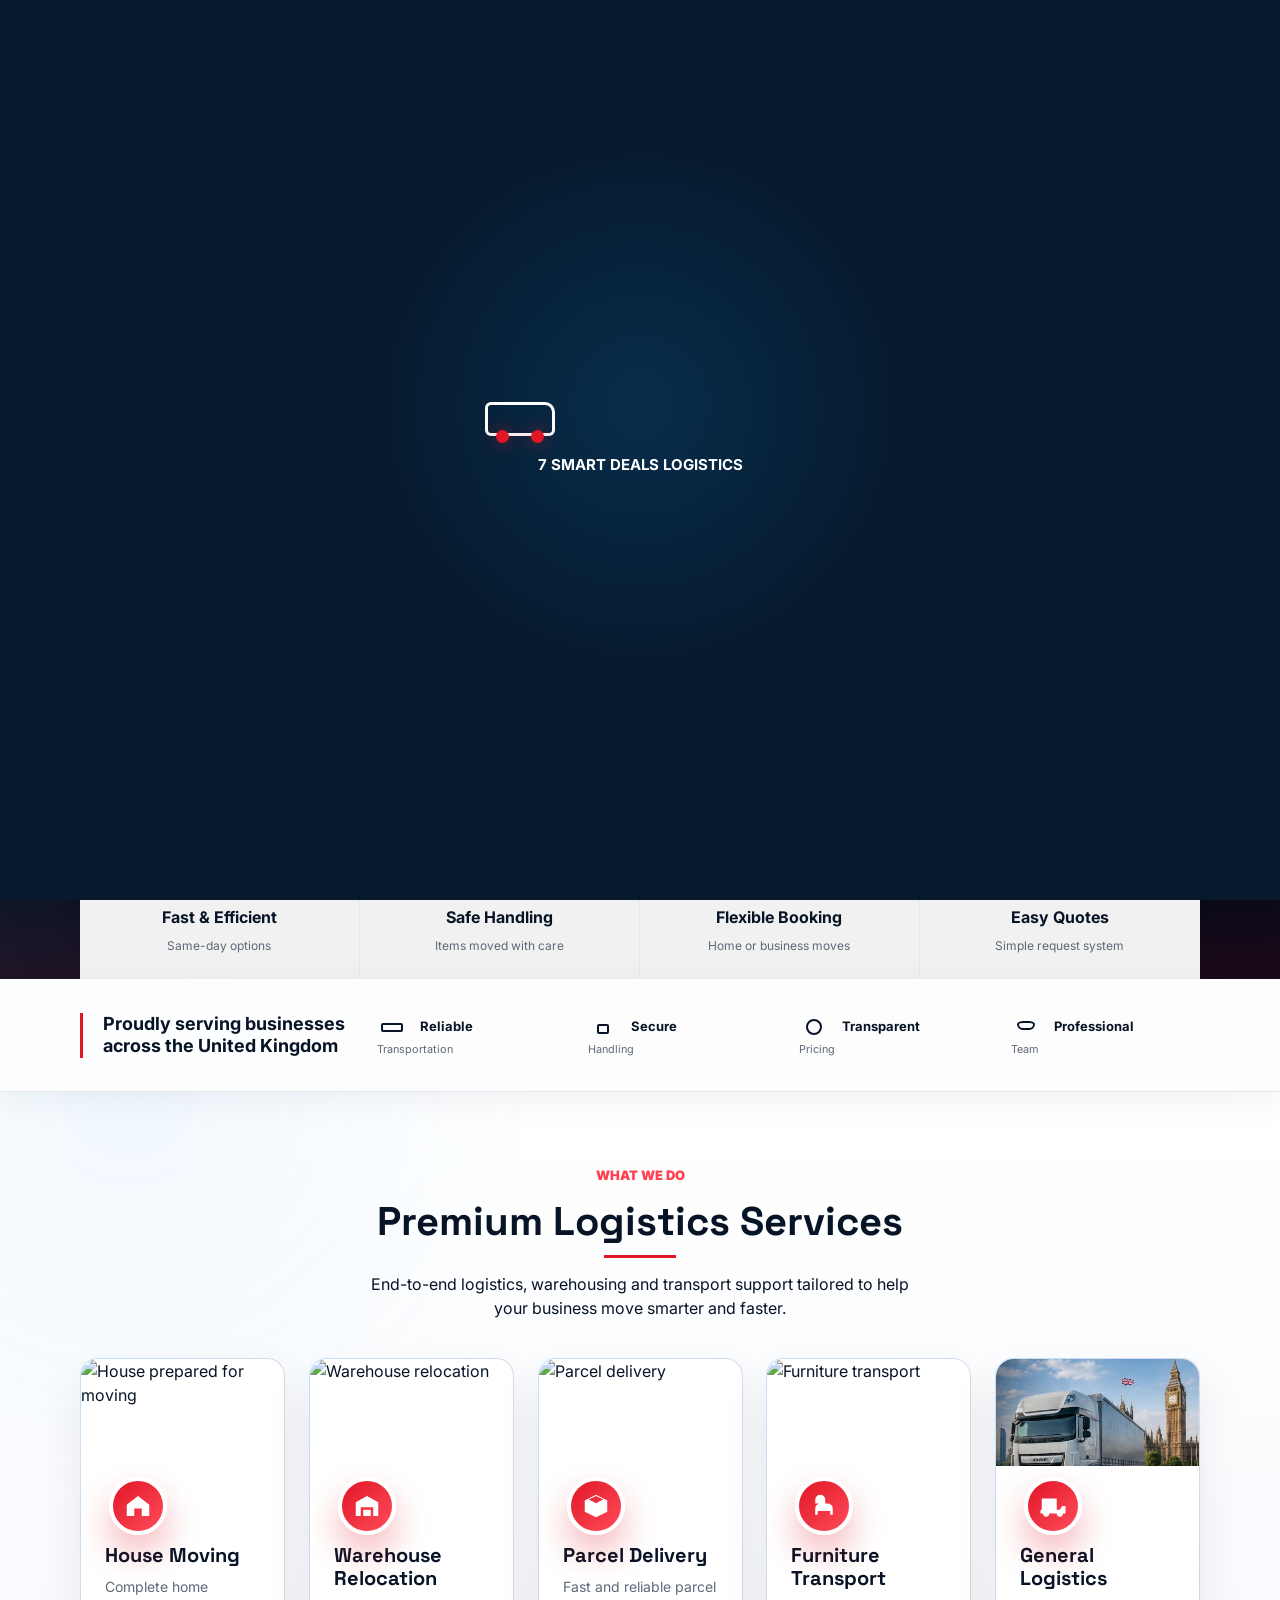
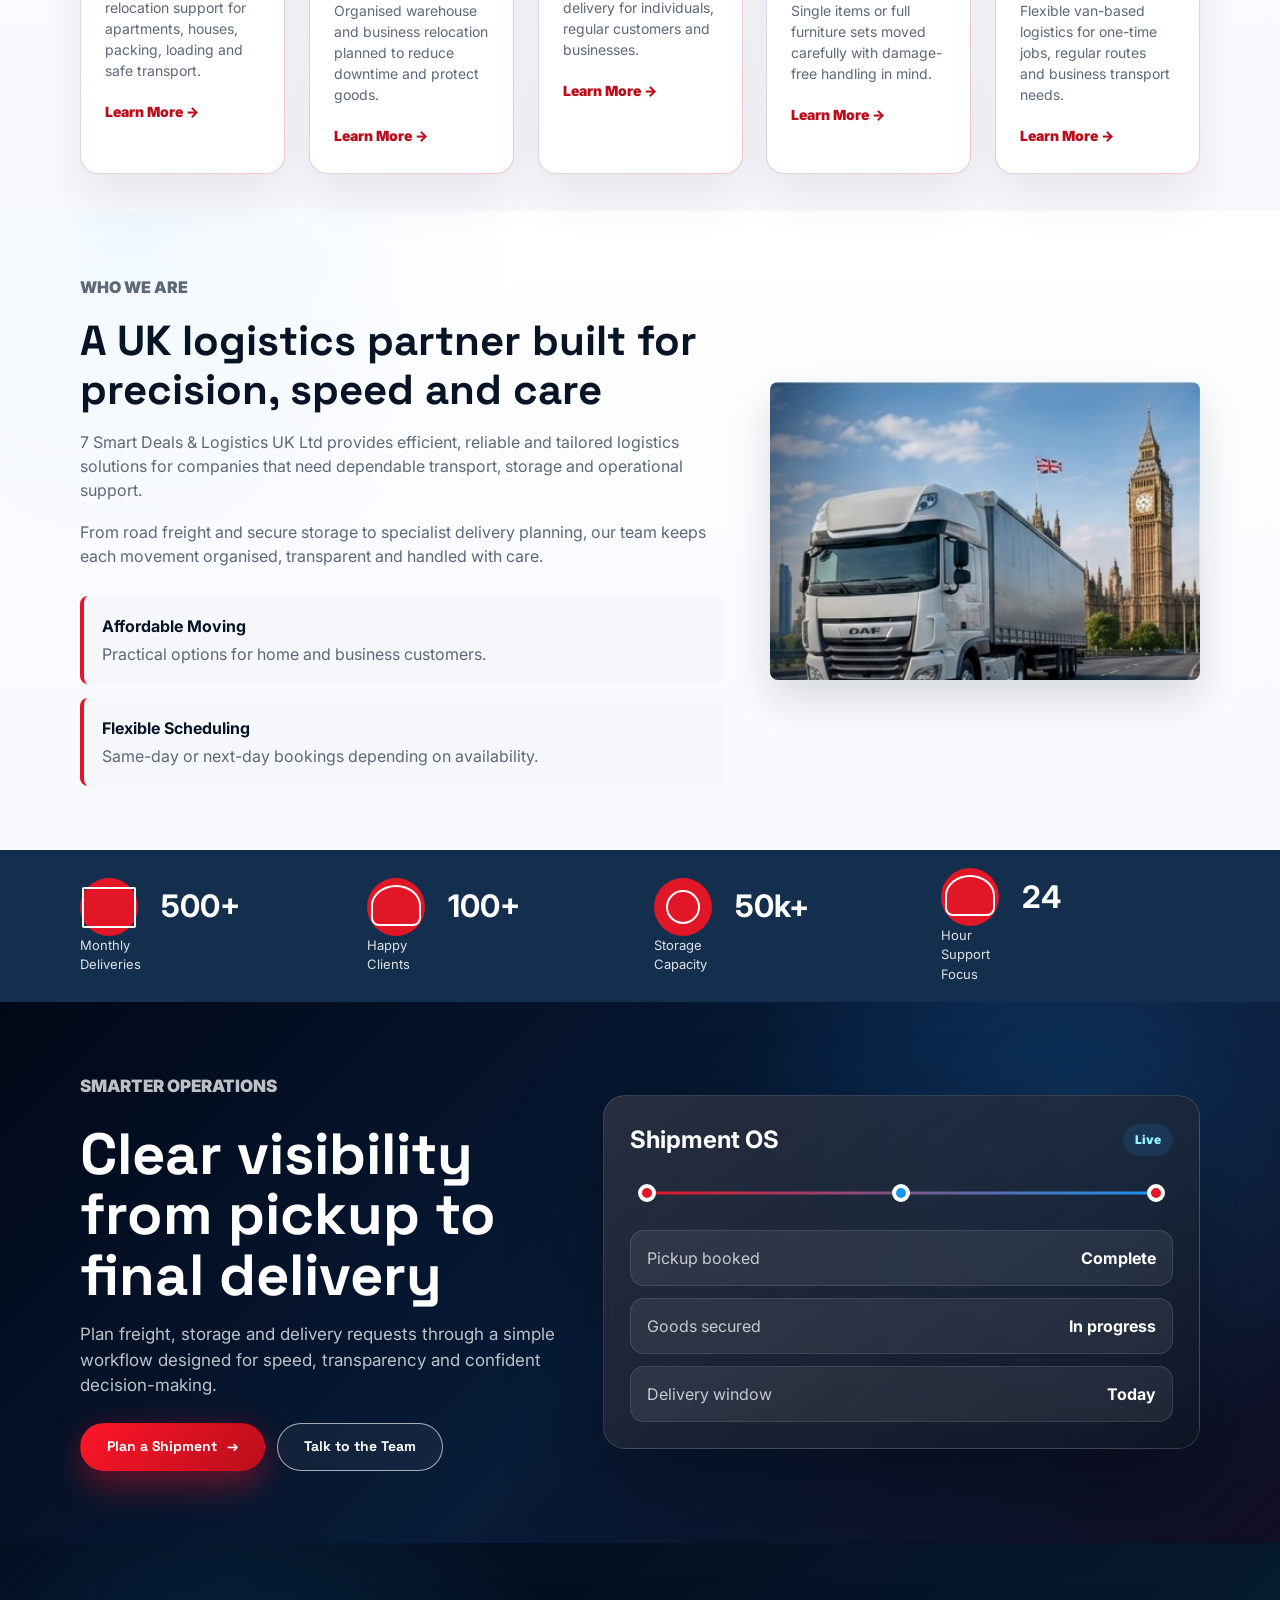
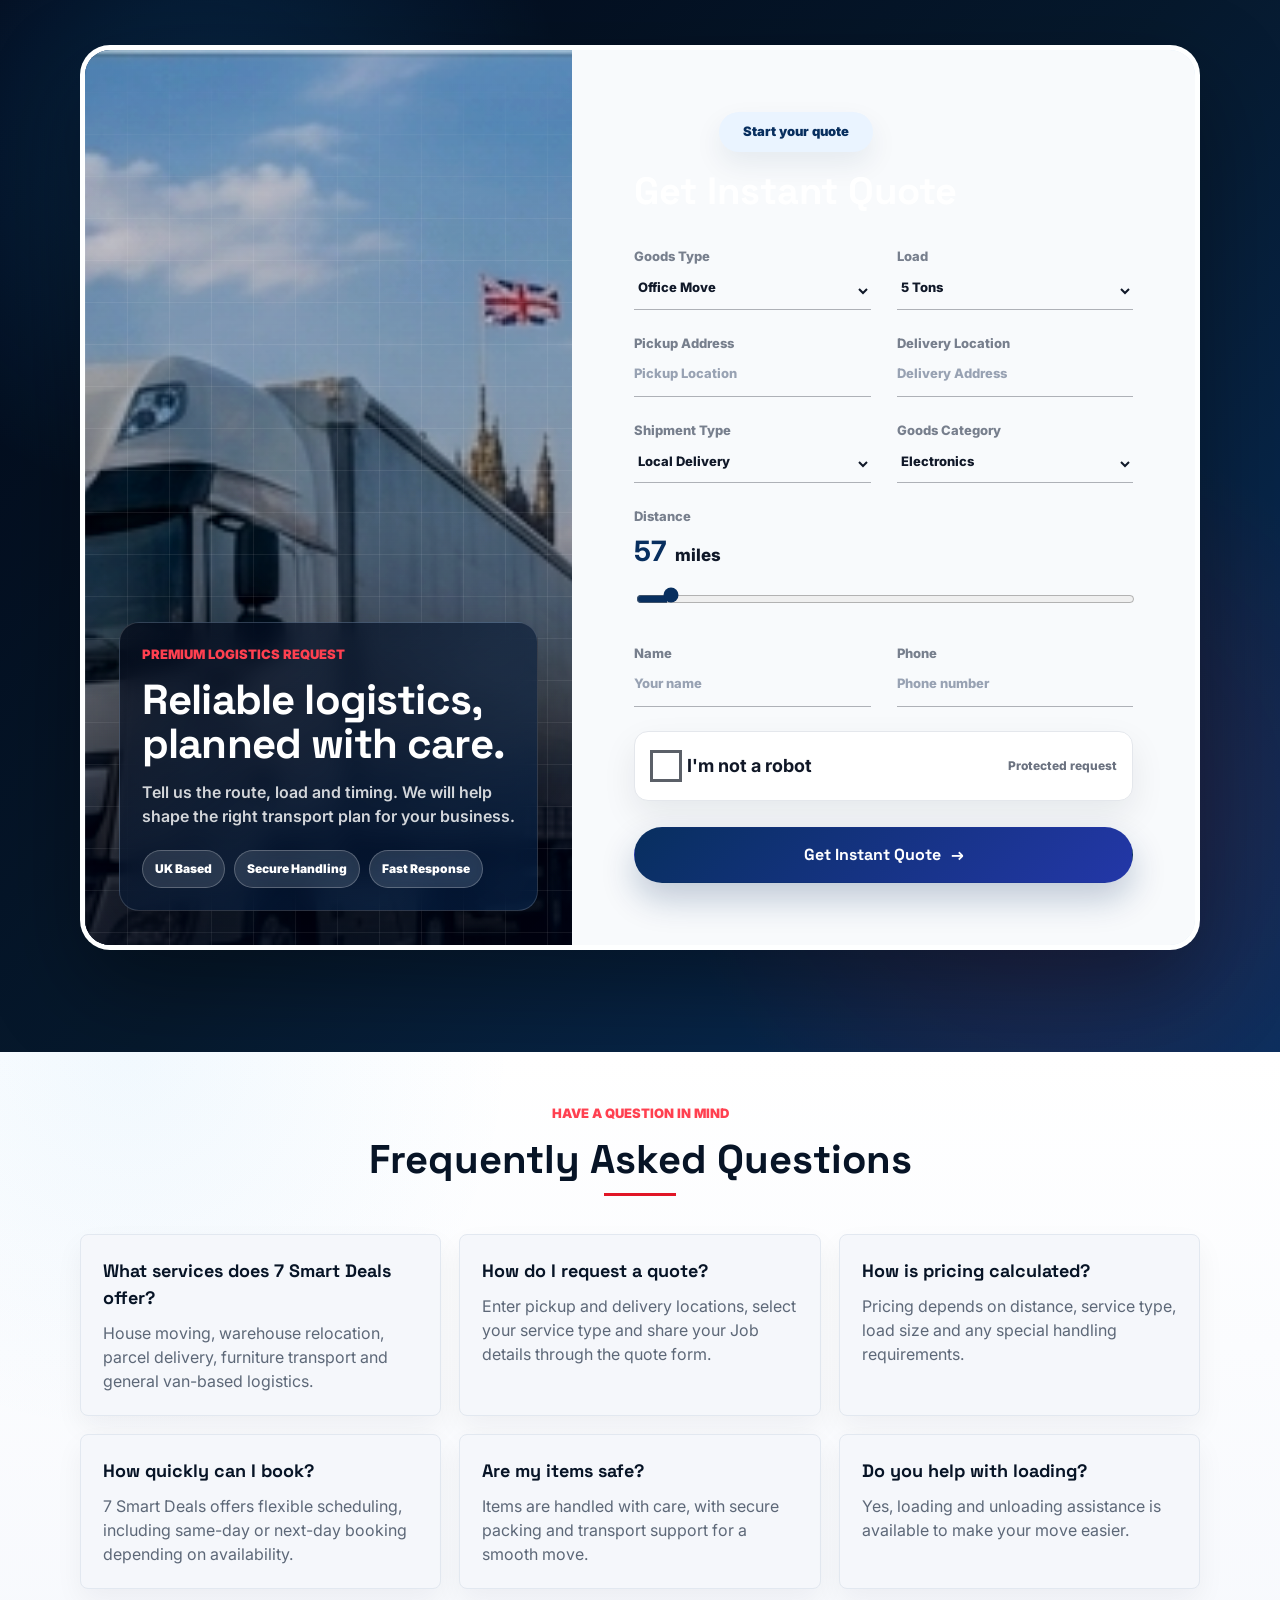
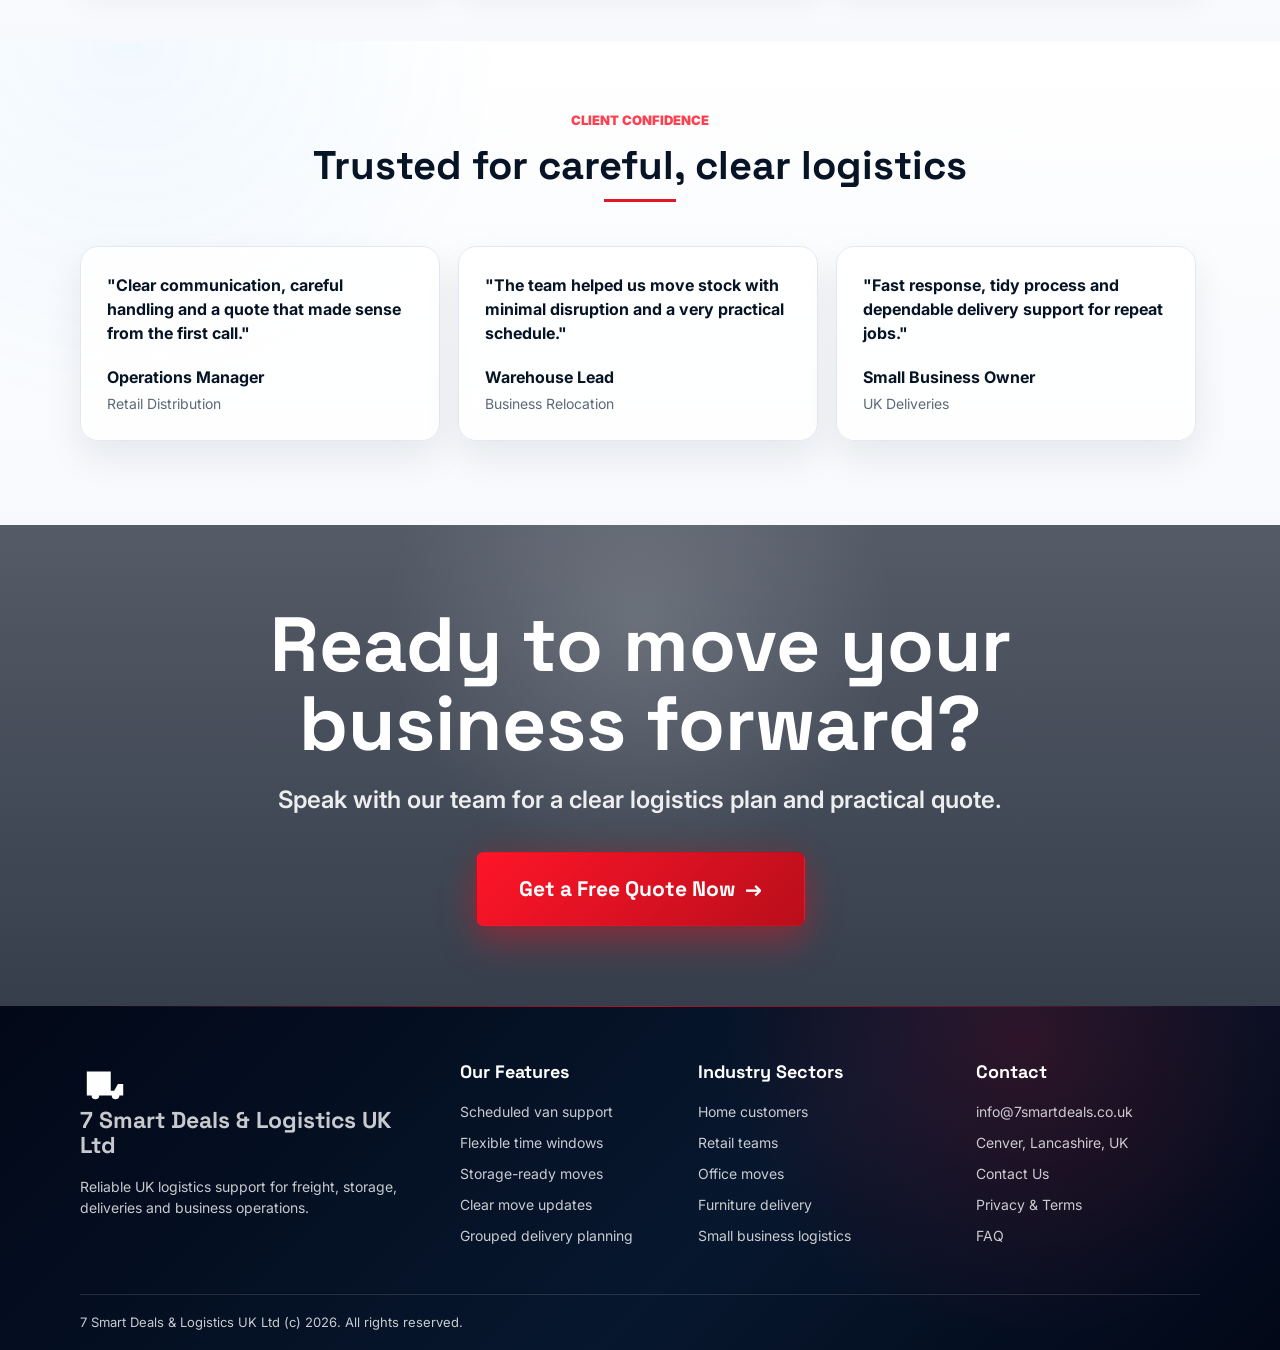
==== index.html @ 87de9e23 "Clean homepage section spacing" ====
<!DOCTYPE html>
<html lang="en">
<head>
  <meta charset="UTF-8">
  <meta name="viewport" content="width=device-width, initial-scale=1.0">
  <title>7 Smart Deals & Logistics UK Ltd - Premium Logistics Solutions</title>
  <link rel="preconnect" href="https://fonts.googleapis.com">
  <link rel="preconnect" href="https://fonts.gstatic.com" crossorigin>
  <link href="https://fonts.googleapis.com/css2?family=Inter:wght@400;500;600;700;800;900&family=Space+Grotesk:wght@500;600;700&display=swap" rel="stylesheet">
  <link rel="stylesheet" href="styles.css?v=smartdeals-17">
</head>
<body>
  <div class="site-shell">
    <header class="topbar">
      <div class="container topbar__inner">
        <div class="topbar__group">
          <a href="tel:01254000000">01254 000000</a>
          <a href="mailto:info@7smartdeals.co.uk">info@7smartdeals.co.uk</a>
        </div>
        <div class="topbar__location">Cenver, Lancashire, UK</div>
      </div>
    </header>

    <nav class="navbar">
      <div class="container navbar__inner">
        <a class="brand" href="index.html" aria-label="7 Smart Deals &amp; Logistics UK Ltd home">
          <span class="brand__mark">
            <svg viewBox="0 0 48 48" aria-hidden="true"><path d="M5 12h25v20h3.5l4-7H43v12h-4a4 4 0 0 1-8 0H18a4 4 0 0 1-8 0H5V12Zm31 17v3h4v-3h-4ZM14 39a2 2 0 1 0 0-4 2 2 0 0 0 0 4Zm21 0a2 2 0 1 0 0-4 2 2 0 0 0 0 4ZM10 17v4h15v-4H10Zm0 7v4h11v-4H10Z"/></svg>
          </span>
          <span class="brand__text">7 Smart Deals &amp; Logistics UK Ltd</span>
        </a>
        <button class="nav-toggle" type="button" aria-label="Open navigation" aria-expanded="false"><span></span><span></span><span></span></button>
        <div class="nav-menu" data-nav-menu>
          <a class="active" href="index.html">Home</a>
          <a href="#services">Services</a>
          <a href="about.html">About Us</a>
          <a href="#why">Why Choose Us</a>
          <a href="contact.html">Contact</a>
          <a class="quote-link" href="contact.html">Get a Quote</a>
        </div>
      </div>
    </nav>

    <main>
      <section class="hero">
        <div class="hero__media" aria-hidden="true"></div>
        <div class="container hero__content">
          <div class="hero__text">
            <p class="eyebrow">Premium logistics solutions, nationwide</p>
            <h1>Reliable Logistics, Delivered with Care<span>.</span></h1>
            <p class="hero__copy">Reliable road freight, secure storage and practical business support delivered with care across the UK.</p>
            <div class="hero__actions">
              <a class="btn btn--primary" href="#services">Our Services <span aria-hidden="true">&rarr;</span></a>
              <a class="btn btn--ghost" href="tel:01254000000">Call Us Now <span aria-hidden="true">&rarr;</span></a>
            </div>
          </div>
          <div class="hero__visual">
            <img src="assets/hero-perfect-truck.png" alt="7 Smart Deals logistics truck">
          </div>
          <div class="hero__points" id="why">
            <div class="point"><span class="point__icon clock"></span><strong>Fast & Efficient</strong><small>Same-day options</small></div>
            <div class="point"><span class="point__icon lock"></span><strong>Safe Handling</strong><small>Items moved with care</small></div>
            <div class="point"><span class="point__icon gear"></span><strong>Flexible Booking</strong><small>Home or business moves</small></div>
            <div class="point"><span class="point__icon support"></span><strong>Easy Quotes</strong><small>Simple request system</small></div>
          </div>
        </div>
      </section>

      <section class="trust-strip" aria-label="7 Smart Deals strengths">
        <div class="container trust-strip__inner">
          <p class="trust-strip__lead">Proudly serving businesses across the United Kingdom</p>
          <div class="trust-item"><span class="mini-icon truck"></span><strong>Reliable</strong><small>Transportation</small></div>
          <div class="trust-item"><span class="mini-icon lock"></span><strong>Secure</strong><small>Handling</small></div>
          <div class="trust-item"><span class="mini-icon coin"></span><strong>Transparent</strong><small>Pricing</small></div>
          <div class="trust-item"><span class="mini-icon team"></span><strong>Professional</strong><small>Team</small></div>
        </div>
      </section>

      <section class="brand-strip" aria-label="Trusted logistics capabilities">
        <div class="container brand-strip__inner">
          <span>Road Freight</span>
          <span>Secure Storage</span>
          <span>Business Support</span>
          <span>Same-Day Planning</span>
          <span>UK Coverage</span>
        </div>
      </section>

      <section class="services" id="services">
        <div class="container">
          <div class="section-heading">
            <p>What we do</p>
            <h2>Premium Logistics Services</h2>
            <span></span>
            <small>End-to-end logistics, warehousing and transport support tailored to help your business move smarter and faster.</small>
          </div>
          <div class="service-grid service-grid--five">
            <article class="service-card">
              <img src="https://images.unsplash.com/photo-1600585154340-be6161a56a0c?auto=format&fit=crop&w=900&q=80" alt="House prepared for moving">
              <div class="service-card__icon"><svg viewBox="0 0 24 24" aria-hidden="true"><path d="M3 11 12 4l9 7v9h-6v-6H9v6H3v-9Z"/></svg></div>
              <div class="service-card__body"><h3>House Moving</h3><p>Complete home relocation support for apartments, houses, packing, loading and safe transport.</p><a href="house-moving.html">Learn More <span aria-hidden="true">&rarr;</span></a></div>
            </article>
            <article class="service-card">
              <img src="https://images.unsplash.com/photo-1586528116311-ad8dd3c8310d?auto=format&fit=crop&w=900&q=80" alt="Warehouse relocation">
              <div class="service-card__icon"><svg viewBox="0 0 24 24" aria-hidden="true"><path d="M3 9 12 4l9 5v11h-4v-7H7v7H3V9Zm6 11v-5h6v5H9Z"/></svg></div>
              <div class="service-card__body"><h3>Warehouse Relocation</h3><p>Organised warehouse and business relocation planned to reduce downtime and protect goods.</p><a href="warehouse-relocation.html">Learn More <span aria-hidden="true">&rarr;</span></a></div>
            </article>
            <article class="service-card">
              <img src="https://images.unsplash.com/photo-1600880292203-757bb62b4baf?auto=format&fit=crop&w=900&q=80" alt="Parcel delivery">
              <div class="service-card__icon"><svg viewBox="0 0 24 24" aria-hidden="true"><path d="M3 7.5 12 3l9 4.5v9L12 21l-9-4.5v-9Zm9 2.2 5.8-2.9L12 4 6.2 6.8 12 9.7Z"/></svg></div>
              <div class="service-card__body"><h3>Parcel Delivery</h3><p>Fast and reliable parcel delivery for individuals, regular customers and businesses.</p><a href="parcel-delivery.html">Learn More <span aria-hidden="true">&rarr;</span></a></div>
            </article>
            <article class="service-card">
              <img src="https://images.unsplash.com/photo-1555041469-a586c61ea9bc?auto=format&fit=crop&w=900&q=80" alt="Furniture transport">
              <div class="service-card__icon"><svg viewBox="0 0 24 24" aria-hidden="true"><path d="M5 10V7a4 4 0 0 1 8 0v3h2a4 4 0 0 1 4 4v5h-2v-3H7v3H5v-5a4 4 0 0 1 4-4h-4Z"/></svg></div>
              <div class="service-card__body"><h3>Furniture Transport</h3><p>Single items or full furniture sets moved carefully with damage-free handling in mind.</p><a href="furniture-transport.html">Learn More <span aria-hidden="true">&rarr;</span></a></div>
            </article>
            <article class="service-card">
              <img src="assets/hero-perfect-truck.png" alt="General van logistics">
              <div class="service-card__icon"><svg viewBox="0 0 24 24" aria-hidden="true"><path d="M3 6h12v9h2.4l2-3H22v6h-2a2.5 2.5 0 0 1-5 0H9a2.5 2.5 0 0 1-5 0H2v-3h1V6Z"/></svg></div>
              <div class="service-card__body"><h3>General Logistics</h3><p>Flexible van-based logistics for one-time jobs, regular routes and business transport needs.</p><a href="general-logistics.html">Learn More <span aria-hidden="true">&rarr;</span></a></div>
            </article>
          </div>
        </div>
      </section>

      <section class="about-section">
        <div class="container about-grid">
          <div>
            <p class="eyebrow">Who we are</p>
            <h2>A UK logistics partner built for precision, speed and care</h2>
            <p>7 Smart Deals & Logistics UK Ltd provides efficient, reliable and tailored logistics solutions for companies that need dependable transport, storage and operational support.</p>
            <p>From road freight and secure storage to specialist delivery planning, our team keeps each movement organised, transparent and handled with care.</p>
            <div class="about-highlights">
              <div><strong>Affordable Moving</strong><span>Practical options for home and business customers.</span></div>
              <div><strong>Flexible Scheduling</strong><span>Same-day or next-day bookings depending on availability.</span></div>
            </div>
          </div>
          <img src="assets/hero-perfect-truck.png" alt="7 Smart Deals moving van service">
        </div>
      </section>

      <section class="stats">
        <div class="container stats__inner">
          <div class="stat"><span class="stat__icon truck"></span><strong>500+</strong><small>Monthly Deliveries</small></div>
          <div class="stat"><span class="stat__icon people"></span><strong>100+</strong><small>Happy Clients</small></div>
          <div class="stat"><span class="stat__icon medal"></span><strong>50k+</strong><small>Storage Capacity</small></div>
          <div class="stat"><span class="stat__icon team"></span><strong>24</strong><small>Hour Support Focus</small></div>
        </div>
      </section>

      <section class="tracking-showcase">
        <div class="container tracking-grid">
          <div>
            <p class="eyebrow">Smarter operations</p>
            <h2>Clear visibility from pickup to final delivery</h2>
            <p>Plan freight, storage and delivery requests through a simple workflow designed for speed, transparency and confident decision-making.</p>
            <div class="tracking-actions">
              <a class="btn btn--primary" href="#quote">Plan a Shipment <span aria-hidden="true">&rarr;</span></a>
              <a class="btn btn--ghost" href="contact.html">Talk to the Team</a>
            </div>
          </div>
          <div class="tracking-panel" aria-label="Shipment tracking preview">
            <div class="tracking-panel__top"><strong>Shipment OS</strong><span>Live</span></div>
            <div class="route-line"><i></i><i></i><i></i></div>
            <div class="tracking-row"><span>Pickup booked</span><strong>Complete</strong></div>
            <div class="tracking-row"><span>Goods secured</span><strong>In progress</strong></div>
            <div class="tracking-row"><span>Delivery window</span><strong>Today</strong></div>
          </div>
        </div>
      </section>

      <section class="quote-section quote-section--dark" id="quote">
        <div class="container">
          <div class="quote-modal">
            <div class="quote-visual">
              <div class="quote-visual__content">
                <p class="eyebrow">Premium logistics request</p>
                <h2>Reliable logistics, planned with care.</h2>
                <p>Tell us the route, load and timing. We will help shape the right transport plan for your business.</p>
                <div class="quote-visual__badges">
                  <span>UK Based</span>
                  <span>Secure Handling</span>
                  <span>Fast Response</span>
                </div>
              </div>
            </div>
            <div class="contact-panel quote-card quote-card--premium">
            <div class="quote-card__header">
              <div>
                <p class="eyebrow">Start your quote</p>
                <h2>Get Instant Quote</h2>
              </div>
              <span class="quote-status">Online</span>
            </div>
            <form action="mailto:info@7smartdeals.co.uk" method="post" enctype="text/plain">
              <label>Goods Type<select name="goods_type"><option>Office Move</option><option>House Move</option><option>Furniture Move</option><option>Warehouse Migration</option></select></label>
              <label>Load<select name="load"><option>5 Tons</option><option>10 Tons</option><option>15 Tons</option></select></label>
              <label>Pickup Address<input type="text" name="pickup" placeholder="Pickup Location"></label>
              <label>Delivery Location<input type="text" name="delivery" placeholder="Delivery Address"></label>
              <label>Shipment Type<select name="shipment_type"><option>Local Delivery</option><option>Domestic Cargo</option><option>Express Delivery</option><option>Full Truck Load (FTL)</option><option>Less Than Truck Load (LTL)</option></select></label>
              <label>Goods Category<select name="goods_category"><option>Electronics</option><option>Furniture</option><option>Food Items</option><option>Industrial Goods</option><option>Fragile Items</option><option>Machinery</option><option>Documents</option><option>Chemicals</option><option>Vehicles</option><option>Clothing</option></select></label>
              <label class="distance-field">Distance <span><b data-distance-value>57</b> miles</span><input type="range" name="distance" min="1" max="1000" value="57" data-distance-range></label>
              <label>Name<input type="text" name="name" placeholder="Your name"></label>
              <label>Phone<input type="tel" name="phone" placeholder="Phone number"></label>
              <label class="human-check"><input type="checkbox" name="human_check" required><span></span><strong>I'm not a robot</strong><small>Protected request</small></label>
              <button class="btn btn--primary quote-submit" type="submit">Get Instant Quote <span aria-hidden="true">&rarr;</span></button>
            </form>
            </div>
          </div>
        </div>
      </section>

      <section class="faq-section">
        <div class="container">
          <div class="section-heading"><p>Have a question in mind</p><h2>Frequently Asked Questions</h2><span></span></div>
          <div class="faq-grid">
            <article><h3>What services does 7 Smart Deals offer?</h3><p>House moving, warehouse relocation, parcel delivery, furniture transport and general van-based logistics.</p></article>
            <article><h3>How do I request a quote?</h3><p>Enter pickup and delivery locations, select your service type and share your Job details through the quote form.</p></article>
            <article><h3>How is pricing calculated?</h3><p>Pricing depends on distance, service type, load size and any special handling requirements.</p></article>
            <article><h3>How quickly can I book?</h3><p>7 Smart Deals offers flexible scheduling, including same-day or next-day booking depending on availability.</p></article>
            <article><h3>Are my items safe?</h3><p>Items are handled with care, with secure packing and transport support for a smooth move.</p></article>
            <article><h3>Do you help with loading?</h3><p>Yes, loading and unloading assistance is available to make your move easier.</p></article>
          </div>
        </div>
      </section>

      <section class="testimonials">
        <div class="container">
          <div class="section-heading"><p>Client confidence</p><h2>Trusted for careful, clear logistics</h2><span></span></div>
          <div class="testimonial-track" data-testimonial-track>
            <article class="testimonial-card"><p>"Clear communication, careful handling and a quote that made sense from the first call."</p><strong>Operations Manager</strong><span>Retail Distribution</span></article>
            <article class="testimonial-card"><p>"The team helped us move stock with minimal disruption and a very practical schedule."</p><strong>Warehouse Lead</strong><span>Business Relocation</span></article>
            <article class="testimonial-card"><p>"Fast response, tidy process and dependable delivery support for repeat jobs."</p><strong>Small Business Owner</strong><span>UK Deliveries</span></article>
          </div>
        </div>
      </section>

      <section class="mega-cta">
        <div class="container mega-cta__inner">
          <h2>Ready to move your business forward?</h2>
          <p>Speak with our team for a clear logistics plan and practical quote.</p>
          <a class="btn btn--primary" href="contact.html">Get a Free Quote Now <span aria-hidden="true">&rarr;</span></a>
        </div>
      </section>
    </main>

    <footer class="site-footer">
      <div class="container footer-grid">
        <div class="footer-brand"><a class="brand brand--footer" href="index.html"><span class="brand__mark"><svg viewBox="0 0 48 48" aria-hidden="true"><path d="M5 12h25v20h3.5l4-7H43v12h-4a4 4 0 0 1-8 0H18a4 4 0 0 1-8 0H5V12Z"/></svg></span><span class="brand__text">7 Smart Deals &amp; Logistics UK Ltd</span></a><p>Reliable UK logistics support for freight, storage, deliveries and business operations.</p></div>
        <div><h2>Our Features</h2><a href="#quote">Scheduled van support</a><a href="#quote">Flexible time windows</a><a href="#services">Storage-ready moves</a><a href="#quote">Clear move updates</a><a href="#services">Grouped delivery planning</a></div>
        <div><h2>Industry Sectors</h2><a href="contact.html">Home customers</a><a href="contact.html">Retail teams</a><a href="contact.html">Office moves</a><a href="contact.html">Furniture delivery</a><a href="contact.html">Small business logistics</a></div>
        <div><h2>Contact</h2><a href="mailto:info@7smartdeals.co.uk">info@7smartdeals.co.uk</a><p>Cenver, Lancashire, UK</p><a href="contact.html">Contact Us</a><a href="contact.html">Privacy & Terms</a><a href="#services">FAQ</a></div>
      </div>
      <div class="container footer-bottom"><p>7 Smart Deals & Logistics UK Ltd (c) 2026. All rights reserved.</p></div>
    </footer>
  </div>
  <script src="https://cdnjs.cloudflare.com/ajax/libs/gsap/3.12.5/gsap.min.js"></script>
  <script src="https://cdnjs.cloudflare.com/ajax/libs/gsap/3.12.5/ScrollTrigger.min.js"></script>
  <script src="script.js?v=smartdeals-17"></script>
</body>
</html>
---- styles.css ----
:root {
  --navy: #082f5f;
  --navy-dark: #06192d;
  --ink: #071426;
  --muted: #5d6878;
  --line: #e2e8f0;
  --red: #e11626;
  --red-dark: #b90e1b;
  --white: #ffffff;
  --soft: #f5f7fb;
  --shadow: 0 24px 60px rgba(8, 19, 34, 0.2);
}

* {
  box-sizing: border-box;
}

html {
  scroll-behavior: smooth;
}

body {
  margin: 0;
  color: var(--ink);
  background: var(--white);
  font-family: "Inter", Arial, sans-serif;
  line-height: 1.5;
  overflow-x: hidden;
}

h1,
h2,
h3,
.brand__text,
.btn,
.nav-menu {
  font-family: "Space Grotesk", "Inter", Arial, sans-serif;
}

body::before,
body::after {
  content: "";
  position: fixed;
  z-index: -1;
  width: 360px;
  height: 360px;
  border-radius: 50%;
  pointer-events: none;
  filter: blur(70px);
  opacity: 0.18;
  transform: translate3d(0, 0, 0);
  animation: driftGlow 12s ease-in-out infinite alternate;
}

body::before {
  top: 12%;
  left: -120px;
  background: #0d77b8;
}

body::after {
  right: -140px;
  bottom: 16%;
  background: #e11626;
  animation-delay: -4s;
}

body.page-leaving main,
body.page-leaving .site-footer {
  opacity: 0;
  filter: blur(10px);
  transform: translate3d(0, 30px, 0);
  transition: opacity 0.42s ease, filter 0.42s ease, transform 0.42s ease;
}

a {
  color: inherit;
  text-decoration: none;
}

img,
svg {
  display: block;
}

.site-shell {
  width: 100%;
  margin: 0;
  overflow: hidden;
  background: var(--white);
  box-shadow: none;
}

.preloader {
  position: fixed;
  inset: 0;
  z-index: 9999;
  display: grid;
  place-items: center;
  color: var(--white);
  background:
    radial-gradient(circle at 50% 45%, rgba(13, 119, 184, 0.22), transparent 34%),
    #06192d;
  transition: opacity 0.45s ease, visibility 0.45s ease;
}

.preloader.is-hidden {
  visibility: hidden;
}

.preloader__mark {
  width: min(310px, calc(100vw - 52px));
  text-align: center;
}

.preloader__truck {
  position: relative;
  display: block;
  width: 70px;
  height: 34px;
  margin: 0 0 18px;
  border: 3px solid var(--white);
  border-radius: 6px 10px 6px 6px;
  transform: translate3d(0, 0, 0);
}

.preloader__truck::before,
.preloader__truck::after {
  content: "";
  position: absolute;
  bottom: -10px;
  width: 13px;
  height: 13px;
  border-radius: 50%;
  background: var(--red);
  box-shadow: 0 0 18px rgba(225, 22, 38, 0.65);
}

.preloader__truck::before {
  left: 8px;
}

.preloader__truck::after {
  right: 8px;
}

.preloader__mark strong {
  display: block;
  margin-bottom: 18px;
  font-size: 15px;
  letter-spacing: 0;
  text-transform: uppercase;
}

.preloader__mark i {
  display: block;
  height: 3px;
  border-radius: 999px;
  background: linear-gradient(90deg, var(--red), #ffffff);
  transform: scaleX(0);
  transform-origin: left;
}

.scroll-progress {
  position: fixed;
  top: 0;
  left: 0;
  z-index: 9998;
  width: 100%;
  height: 3px;
  background: linear-gradient(90deg, var(--red), #ff6470);
  transform: scaleX(0);
  transform-origin: left;
  pointer-events: none;
}

.cursor-glow {
  position: fixed;
  z-index: 9997;
  left: 0;
  top: 0;
  width: 220px;
  height: 220px;
  border-radius: 50%;
  background: radial-gradient(circle, rgba(225, 22, 38, 0.16), transparent 68%);
  pointer-events: none;
  transform: translate3d(-50%, -50%, 0);
  mix-blend-mode: multiply;
  will-change: transform;
}

.particle-field {
  position: fixed;
  inset: 0;
  z-index: 0;
  overflow: hidden;
  pointer-events: none;
}

.particle-field span {
  position: absolute;
  left: var(--x);
  bottom: -30px;
  width: var(--size);
  height: var(--size);
  border-radius: 50%;
  background: rgba(18, 206, 255, 0.42);
  box-shadow: 0 0 18px rgba(18, 206, 255, 0.48);
  animation: particleRise 13s linear infinite;
  animation-delay: var(--delay);
}

.particle-field span:nth-child(3n) {
  background: rgba(217, 178, 92, 0.35);
  box-shadow: 0 0 18px rgba(217, 178, 92, 0.36);
}

.site-shell {
  position: relative;
  z-index: 1;
}

.container {
  width: min(1120px, calc(100% - 52px));
  margin: 0 auto;
}

.topbar {
  background: var(--navy);
  color: var(--white);
  font-size: 14px;
}

.topbar__inner,
.topbar__group,
.topbar a,
.topbar__location {
  display: flex;
  align-items: center;
}

.topbar__inner {
  min-height: 42px;
  justify-content: space-between;
  gap: 18px;
}

.topbar__group {
  gap: 30px;
  flex-wrap: wrap;
}

.topbar a,
.topbar__location {
  gap: 9px;
  white-space: nowrap;
}

.topbar svg {
  width: 16px;
  height: 16px;
  fill: currentColor;
}

.navbar {
  position: sticky;
  top: 0;
  z-index: 10;
  background: var(--white);
  border-bottom: 1px solid rgba(7, 20, 38, 0.08);
  transition: background 0.3s ease, box-shadow 0.3s ease, backdrop-filter 0.3s ease;
}

.navbar.is-scrolled {
  background: rgba(255, 255, 255, 0.84);
  backdrop-filter: blur(18px);
  box-shadow: 0 14px 36px rgba(7, 20, 38, 0.11);
}

.navbar__inner {
  min-height: 86px;
  display: flex;
  align-items: center;
  justify-content: space-between;
  gap: 26px;
  transition: min-height 0.3s ease;
}

.navbar.is-scrolled .navbar__inner {
  min-height: 76px;
}

.brand {
  display: flex;
  align-items: center;
  gap: 14px;
  flex-shrink: 0;
}

.brand__mark {
  width: 50px;
  height: 50px;
  display: grid;
  place-items: center;
  color: var(--ink);
}

.brand__mark svg {
  width: 46px;
  height: 46px;
  fill: currentColor;
}

.brand__text {
  font-size: 23px;
  font-weight: 900;
  line-height: 1.04;
  letter-spacing: 0;
}

.nav-menu {
  display: flex;
  align-items: center;
  gap: 28px;
  font-size: 15px;
  font-weight: 800;
}

.nav-menu a {
  position: relative;
  padding: 30px 0;
  transition: color 0.25s ease;
}

.nav-menu a:hover,
.nav-menu a.active {
  color: var(--red);
}

.nav-menu a.active::after {
  content: "";
  position: absolute;
  left: 50%;
  bottom: 22px;
  width: 100%;
  height: 3px;
  background: var(--red);
  transform: translateX(-50%) scaleX(1);
  transform-origin: center;
}

.nav-menu a:not(.quote-link)::after {
  content: "";
  position: absolute;
  left: 50%;
  bottom: 22px;
  width: 100%;
  height: 2px;
  background: var(--red);
  transform: translateX(-50%) scaleX(0);
  transform-origin: center;
  transition: transform 0.28s ease;
}

.nav-menu a:not(.quote-link):hover::after,
.nav-menu a.active::after {
  transform: translateX(-50%) scaleX(1);
}

.quote-link,
.btn {
  position: relative;
  overflow: hidden;
  display: inline-flex;
  align-items: center;
  justify-content: center;
  gap: 10px;
  min-height: 48px;
  border-radius: 7px;
  border: 1px solid transparent;
  font-weight: 900;
  transition: 180ms ease;
  transform: translate3d(0, 0, 0);
}

.quote-link::before,
.btn::before {
  content: "";
  position: absolute;
  inset: -2px;
  background: linear-gradient(105deg, transparent 0%, rgba(255, 255, 255, 0.44) 42%, transparent 70%);
  transform: translateX(-120%);
  transition: transform 0.45s ease;
}

.quote-link span,
.btn span {
  transition: transform 0.3s ease;
}

.quote-link:hover::before,
.btn:hover::before {
  transform: translateX(120%);
}

.quote-link:hover span,
.btn:hover span {
  transform: translateX(4px);
}

.quote-link {
  min-height: 50px;
  padding: 0 28px !important;
  color: var(--white);
  background: var(--red);
  box-shadow: 0 14px 26px rgba(225, 22, 38, 0.22);
}

.quote-link::after {
  display: none;
}

.quote-link:hover,
.btn--primary:hover {
  color: var(--white);
  background: var(--red-dark);
  transform: translate3d(0, -2px, 0) scale(1.015);
  box-shadow: 0 18px 34px rgba(225, 22, 38, 0.32);
}

.nav-toggle {
  display: none;
  width: 44px;
  height: 44px;
  padding: 0;
  border: 1px solid var(--line);
  border-radius: 7px;
  background: var(--white);
}

.nav-toggle span {
  width: 20px;
  height: 2px;
  margin: 4px auto;
  background: var(--ink);
}

.hero {
  position: relative;
  isolation: isolate;
  overflow: hidden;
  color: var(--white);
  background: var(--navy-dark);
  --hero-shift-x: 0px;
  --hero-shift-y: 0px;
}

.hero::before {
  content: "";
  position: absolute;
  inset: 0;
  z-index: -1;
  opacity: 0.42;
  pointer-events: none;
  background:
    linear-gradient(rgba(18, 206, 255, 0.045) 1px, transparent 1px),
    linear-gradient(90deg, rgba(18, 206, 255, 0.04) 1px, transparent 1px),
    linear-gradient(115deg, transparent 0%, rgba(255, 255, 255, 0.16) 44%, transparent 62%);
  background-size: 72px 72px, 72px 72px, auto;
  transform: translate3d(-120%, 0, 0);
  animation: heroLightSweep 4.8s ease-in-out infinite, heroGridMove 18s linear infinite;
}

.hero::after {
  content: "";
  position: absolute;
  inset: auto 0 0;
  z-index: -1;
  height: 120px;
  pointer-events: none;
  background: linear-gradient(180deg, transparent, rgba(225, 22, 38, 0.12));
}

.hero__media {
  position: absolute;
  inset: 0;
  z-index: -2;
  background-color: #06192d;
  background-image:
    radial-gradient(circle at 50% 22%, rgba(24, 149, 239, 0.22), transparent 28%),
    linear-gradient(180deg, rgba(2, 8, 23, 0.46) 0%, rgba(2, 8, 23, 0.62) 54%, rgba(2, 8, 23, 0.92) 100%),
    linear-gradient(90deg, rgba(2, 8, 23, 0.66), rgba(2, 8, 23, 0.08), rgba(2, 8, 23, 0.7)),
    url("assets/hero-perfect-truck.png");
  background-position: center, center, center, center;
  background-repeat: no-repeat;
  background-size: auto, auto, auto, cover;
  transform: translate3d(var(--hero-shift-x), var(--hero-shift-y), 0) scale(1.01);
  transition: transform 0.35s ease-out;
  will-change: transform;
  animation: heroFloat 7s ease-in-out infinite alternate;
}

.hero__media::after {
  content: "";
  position: absolute;
  inset: 0;
  background:
    radial-gradient(circle at 50% 42%, transparent 0%, rgba(2, 8, 23, 0.22) 52%, rgba(2, 8, 23, 0.78) 100%),
    linear-gradient(180deg, rgba(2, 8, 23, 0.18), rgba(2, 8, 23, 0.92));
}

.hero__content {
  min-height: 520px;
  display: flex;
  flex-direction: column;
  justify-content: center;
  padding: 64px 0 30px;
}

.hero__text {
  position: relative;
  z-index: 2;
}

.eyebrow,
.section-heading p {
  margin: 0 0 13px;
  color: #ff4050;
  font-size: 13px;
  font-weight: 900;
  text-transform: uppercase;
}

.hero h1 {
  max-width: 560px;
  margin: 0;
  font-size: clamp(38px, 4vw, 54px);
  line-height: 1.05;
  letter-spacing: 0;
}

.hero h1 span {
  color: var(--red);
}

.hero__copy {
  max-width: 500px;
  margin: 18px 0 26px;
  color: rgba(255, 255, 255, 0.9);
  font-size: 17px;
}

.hero__actions {
  display: flex;
  gap: 14px;
  flex-wrap: wrap;
}

.btn {
  padding: 0 26px;
  font-size: 14px;
}

.btn--primary {
  color: var(--white);
  background: var(--red);
  box-shadow: 0 12px 22px rgba(225, 22, 38, 0.24);
}

.btn--ghost {
  color: var(--white);
  border-color: rgba(255, 255, 255, 0.62);
  background: rgba(255, 255, 255, 0.05);
}

.btn--ghost:hover {
  border-color: var(--white);
  background: rgba(255, 255, 255, 0.1);
  transform: translate3d(0, -2px, 0) scale(1.015);
}

.hero__points {
  display: grid;
  grid-template-columns: repeat(4, minmax(0, 1fr));
  gap: 0;
  width: 100%;
  margin-top: clamp(38px, 6vw, 70px);
  padding: 0;
  border-radius: 20px 20px 0 0;
  background: rgba(255, 255, 255, 0.94);
  box-shadow: 0 -24px 70px rgba(0, 0, 0, 0.24);
  overflow: hidden;
}

.point {
  display: grid;
  grid-template-columns: 1fr;
  justify-items: center;
  align-items: start;
  gap: 8px;
  min-height: 132px;
  padding: 24px 16px;
  color: var(--ink);
  border-right: 1px solid var(--line);
  border-radius: 0;
  background: transparent;
  text-align: center;
  transition: transform 0.28s ease, color 0.28s ease;
}

.point:last-child {
  border-right: 0;
}

.point:hover {
  color: var(--navy);
  background: #f7fbff;
  transform: translate3d(0, -4px, 0);
}

.point__icon,
.mini-icon,
.stat__icon {
  position: relative;
  display: inline-block;
  width: 31px;
  height: 31px;
  border: 2px solid currentColor;
  border-radius: 50%;
  transition: transform 0.28s ease, box-shadow 0.28s ease;
}

.point:hover .point__icon,
.trust-item:hover .mini-icon,
.stat:hover .stat__icon {
  transform: rotate(8deg) scale(1.04);
}

.point strong {
  display: block;
  font-size: 16px;
}

.point small {
  color: var(--muted);
  font-size: 12px;
}

.pin::before,
.clock::before,
.gear::before,
.support::before,
.truck::before,
.lock::before,
.team::before,
.coin::before,
.people::before,
.warehouse::before,
.medal::before {
  content: "";
  position: absolute;
  inset: 8px;
  border: 2px solid currentColor;
  border-radius: 3px;
}

.pin::before {
  inset: 8px 10px 10px;
  border-radius: 50% 50% 50% 0;
  transform: rotate(-45deg);
}

.clock::before {
  inset: 7px;
  border-radius: 50%;
  border-top-color: transparent;
}

.gear::before {
  inset: 8px;
  border-radius: 50%;
}

.support::before {
  inset: 8px 6px;
  border-radius: 8px 8px 3px 3px;
}

.trust-strip {
  background: var(--white);
  box-shadow: 0 8px 32px rgba(16, 31, 52, 0.06);
}

.trust-strip__inner {
  display: grid;
  grid-template-columns: 1.45fr repeat(4, 1fr);
  gap: 22px;
  align-items: center;
  min-height: 112px;
}

.trust-strip__lead {
  margin: 0;
  padding-left: 20px;
  border-left: 3px solid var(--red);
  font-size: 18px;
  line-height: 1.25;
  font-weight: 700;
}

.trust-item {
  display: grid;
  grid-template-columns: 33px 1fr;
  align-items: center;
  column-gap: 10px;
  font-size: 13px;
}

.trust-item strong,
.trust-item small {
  display: block;
}

.trust-item small {
  color: var(--muted);
}

.mini-icon {
  width: 30px;
  height: 30px;
  border-radius: 0;
  border-color: transparent;
  color: var(--ink);
}

.truck::before {
  inset: 9px 2px 8px;
  border-radius: 2px;
}

.lock::before {
  inset: 10px 7px 6px;
  border-radius: 2px;
}

.team::before,
.people::before {
  inset: 7px 4px 10px;
  border-radius: 50% 50% 8px 8px;
}

.coin::before {
  inset: 5px;
  border-radius: 50%;
}

.services {
  padding: 58px 0 38px;
  background: var(--white);
}

.section-heading {
  text-align: center;
  margin-bottom: 38px;
}

.section-heading h2 {
  margin: 0;
  font-size: clamp(30px, 3.5vw, 40px);
  line-height: 1.15;
}

.section-heading span {
  display: block;
  width: 72px;
  height: 3px;
  margin: 10px auto 14px;
  background: var(--red);
}

.section-heading small {
  display: block;
  max-width: 570px;
  margin: 0 auto;
  color: var(--ink);
  font-size: 16px;
}

.service-grid {
  display: grid;
  grid-template-columns: repeat(3, minmax(0, 1fr));
  gap: 24px;
}

.service-grid--five {
  grid-template-columns: repeat(5, minmax(0, 1fr));
}

.service-card {
  position: relative;
  overflow: hidden;
  border: 1px solid var(--line);
  border-radius: 8px;
  background: var(--white);
  box-shadow: 0 12px 28px rgba(6, 23, 39, 0.06);
  transform-style: preserve-3d;
  transition: box-shadow 0.35s ease, border-color 0.35s ease, transform 0.35s ease;
  will-change: transform;
}

.service-card::after,
.process-card::after,
.testimonial-card::after {
  content: "";
  position: absolute;
  inset: 0;
  opacity: 0;
  pointer-events: none;
  background: radial-gradient(circle at var(--spot-x, 50%) var(--spot-y, 50%), rgba(225, 22, 38, 0.16), transparent 34%);
  transition: opacity 0.3s ease;
}

.service-card img {
  width: 100%;
  aspect-ratio: 1.95 / 1;
  object-fit: cover;
  transition: transform 0.55s ease;
}

.service-card__icon {
  position: absolute;
  left: 26px;
  top: 128px;
  width: 64px;
  height: 64px;
  display: grid;
  place-items: center;
  border: 4px solid var(--white);
  border-radius: 50%;
  color: var(--white);
  background: var(--red);
  box-shadow: 0 10px 22px rgba(225, 22, 38, 0.22);
  transition: transform 0.35s ease, box-shadow 0.35s ease;
}

.service-card__icon svg {
  width: 34px;
  height: 34px;
  fill: currentColor;
}

.service-card__body {
  padding: 62px 24px 26px;
}

.service-card h3 {
  margin: 0 0 9px;
  font-size: 20px;
  line-height: 1.2;
}

.service-card p {
  min-height: 66px;
  margin: 0 0 18px;
  color: var(--muted);
  font-size: 14px;
}

.service-card a {
  color: var(--red-dark);
  font-size: 14px;
  font-weight: 900;
}

.service-card:hover {
  border-color: rgba(225, 22, 38, 0.28);
  box-shadow: 0 22px 48px rgba(6, 23, 39, 0.14);
}

.service-card:hover::after,
.process-card:hover::after,
.testimonial-card:hover::after {
  opacity: 1;
}

.service-card:hover img {
  transform: scale(1.055);
}

.service-card:hover .service-card__icon {
  transform: rotate(8deg) scale(1.04);
  box-shadow: 0 14px 28px rgba(225, 22, 38, 0.34);
}

.stats {
  color: var(--white);
  background:
    linear-gradient(rgba(5, 34, 66, 0.94), rgba(5, 34, 66, 0.94)),
    url("https://images.unsplash.com/photo-1586528116311-ad8dd3c8310d?auto=format&fit=crop&w=1600&q=75") center / cover;
}

.stats__inner {
  display: grid;
  grid-template-columns: repeat(4, minmax(0, 1fr));
  gap: 28px;
  min-height: 152px;
  align-items: center;
}

.stat {
  display: grid;
  grid-template-columns: 66px 1fr;
  align-items: center;
  column-gap: 15px;
}

.stat__icon {
  width: 58px;
  height: 58px;
  color: var(--white);
  border: 0;
  background: var(--red);
}

.stat__icon::before {
  border-color: currentColor;
}

.warehouse::before {
  inset: 14px 13px 12px;
}

.medal::before {
  inset: 12px;
  border-radius: 50%;
}

.stat strong {
  display: block;
  font-size: 31px;
  line-height: 1.05;
}

.stat small {
  color: rgba(255, 255, 255, 0.86);
  font-size: 13px;
}

.cta {
  padding: 0 0 34px;
  background: var(--navy);
}

.cta__box {
  display: grid;
  grid-template-columns: 80px 1fr auto;
  gap: 26px;
  align-items: center;
  padding: 30px;
  border-radius: 8px;
  background: var(--white);
  transform: translateY(-10px);
}

.cta__icon {
  width: 68px;
  height: 68px;
  display: grid;
  place-items: center;
  border-radius: 50%;
  color: var(--white);
  background: var(--navy);
}

.cta__icon svg {
  width: 32px;
  height: 32px;
  fill: currentColor;
}

.cta h2 {
  margin: 0 0 7px;
  font-size: 24px;
}

.cta p {
  max-width: 650px;
  margin: 0;
  color: var(--muted);
  font-weight: 600;
}

.page-hero {
  position: relative;
  isolation: isolate;
  overflow: hidden;
  color: var(--white);
  background: var(--navy-dark);
}

.page-hero::before {
  content: "";
  position: absolute;
  inset: 0;
  z-index: -2;
  background: linear-gradient(100deg, rgba(6, 19, 35, 0.94), rgba(8, 47, 95, 0.78)),
    var(--page-image) center / cover;
}

.page-hero::after {
  content: "";
  position: absolute;
  inset: 0;
  z-index: -1;
  opacity: 0.18;
  background-image:
    linear-gradient(rgba(255, 255, 255, 0.15) 1px, transparent 1px),
    linear-gradient(90deg, rgba(255, 255, 255, 0.15) 1px, transparent 1px);
  background-size: 58px 58px;
}

.page-hero__inner {
  min-height: 360px;
  display: grid;
  align-content: center;
  padding: 62px 0;
}

.breadcrumb {
  margin: 0 0 14px;
  color: rgba(255, 255, 255, 0.78);
  font-size: 14px;
  font-weight: 800;
}

.breadcrumb a {
  color: var(--white);
}

.page-hero h1 {
  max-width: 760px;
  margin: 0;
  font-size: clamp(38px, 5vw, 62px);
  line-height: 1.04;
  letter-spacing: 0;
}

.page-hero p:last-child {
  max-width: 670px;
  margin: 20px 0 0;
  color: rgba(255, 255, 255, 0.9);
  font-size: 18px;
}

.service-detail {
  padding: 64px 0;
  background: var(--white);
}

.service-detail__grid {
  display: grid;
  grid-template-columns: minmax(0, 1fr) 340px;
  gap: 44px;
  align-items: start;
}

.service-detail__main h2 {
  margin: 0 0 14px;
  font-size: clamp(28px, 3vw, 38px);
  line-height: 1.15;
}

.service-detail__main p {
  margin: 0 0 18px;
  color: var(--muted);
  font-size: 16px;
}

.feature-list {
  display: grid;
  grid-template-columns: repeat(2, minmax(0, 1fr));
  gap: 14px;
  margin: 30px 0;
  padding: 0;
  list-style: none;
}

.feature-list li {
  position: relative;
  padding: 16px 16px 16px 44px;
  border: 1px solid var(--line);
  border-radius: 8px;
  background: var(--soft);
  color: var(--ink);
  font-weight: 800;
}

.feature-list li::before {
  content: "";
  position: absolute;
  left: 16px;
  top: 20px;
  width: 13px;
  height: 8px;
  border-left: 3px solid var(--red);
  border-bottom: 3px solid var(--red);
  transform: rotate(-45deg);
}

.process {
  display: grid;
  grid-template-columns: repeat(3, minmax(0, 1fr));
  gap: 16px;
  margin-top: 28px;
}

.process-card {
  position: relative;
  overflow: hidden;
  padding: 20px;
  border: 1px solid var(--line);
  border-radius: 8px;
  background: var(--white);
  box-shadow: 0 12px 28px rgba(6, 23, 39, 0.05);
  transition: box-shadow 0.35s ease, transform 0.35s ease;
  will-change: transform;
}

.process-card span {
  display: inline-grid;
  width: 34px;
  height: 34px;
  place-items: center;
  margin-bottom: 12px;
  border-radius: 50%;
  color: var(--white);
  background: var(--red);
  font-size: 14px;
  font-weight: 900;
}

.process-card h3 {
  margin: 0 0 8px;
  font-size: 18px;
}

.process-card p {
  margin: 0;
  font-size: 14px;
}

.service-sidebar {
  overflow: hidden;
  border-radius: 8px;
  border: 1px solid var(--line);
  background: var(--white);
  box-shadow: 0 16px 34px rgba(6, 23, 39, 0.08);
}

.service-sidebar img {
  width: 100%;
  aspect-ratio: 1.35 / 1;
  object-fit: cover;
}

.service-sidebar__body {
  padding: 24px;
}

.service-sidebar h2 {
  margin: 0 0 10px;
  font-size: 23px;
}

.service-sidebar p {
  margin: 0 0 20px;
  color: var(--muted);
}

.service-links {
  display: grid;
  gap: 10px;
  margin-top: 22px;
}

.service-links a {
  padding: 13px 14px;
  border: 1px solid var(--line);
  border-radius: 7px;
  color: var(--ink);
  font-weight: 900;
  background: var(--soft);
}

.service-links a:hover,
.service-links a.active {
  color: var(--white);
  border-color: var(--red);
  background: var(--red);
}

.related-services {
  padding: 52px 0 64px;
  background: var(--soft);
}

.related-services .service-grid {
  margin-top: 26px;
}

.testimonials {
  overflow: hidden;
  padding: 60px 0;
  background:
    radial-gradient(circle at 15% 20%, rgba(225, 22, 38, 0.08), transparent 28%),
    linear-gradient(180deg, #ffffff 0%, #f5f7fb 100%);
}

.testimonial-track {
  display: flex;
  gap: 18px;
  width: max-content;
  padding: 6px 0 14px;
  animation: testimonialSlide 26s linear infinite;
}

.testimonial-track:hover {
  animation-play-state: paused;
}

.testimonial-card {
  position: relative;
  overflow: hidden;
  width: min(360px, calc(100vw - 52px));
  flex: 0 0 auto;
  padding: 26px;
  border: 1px solid var(--line);
  border-radius: 8px;
  background: rgba(255, 255, 255, 0.82);
  box-shadow: 0 16px 36px rgba(6, 23, 39, 0.08);
  transition: transform 0.35s ease, box-shadow 0.35s ease;
  will-change: transform;
}

.testimonial-card:hover {
  box-shadow: 0 24px 52px rgba(6, 23, 39, 0.16);
}

.testimonial-card p {
  margin: 0 0 20px;
  color: var(--ink);
  font-size: 16px;
  font-weight: 700;
}

.testimonial-card strong,
.testimonial-card span {
  display: block;
}

.testimonial-card span {
  margin-top: 4px;
  color: var(--muted);
  font-size: 14px;
}

.about-section,
.contact-section {
  padding: 64px 0;
  background: var(--white);
}

.quote-section,
.faq-section {
  padding: 52px 0;
  background: var(--white);
}

.quote-section--dark {
  position: relative;
  overflow: hidden;
  color: var(--white);
  background:
    radial-gradient(circle at 12% 12%, rgba(24, 149, 239, 0.14), transparent 28%),
    radial-gradient(circle at 86% 18%, rgba(225, 22, 38, 0.18), transparent 30%),
    linear-gradient(135deg, #061024 0%, #071b38 55%, #05152b 100%);
}

.quote-section--dark::before {
  content: "";
  position: absolute;
  inset: 0;
  pointer-events: none;
  background:
    linear-gradient(rgba(255, 255, 255, 0.03) 1px, transparent 1px),
    linear-gradient(90deg, rgba(255, 255, 255, 0.03) 1px, transparent 1px);
  background-size: 58px 58px;
  mask-image: linear-gradient(to bottom, transparent, #000 14%, #000 86%, transparent);
}

.quote-section--dark .contact-panel,
.quote-section--dark .contact-info {
  border-color: rgba(255, 255, 255, 0.14);
  background:
    linear-gradient(145deg, rgba(255, 255, 255, 0.08), rgba(255, 255, 255, 0.025)),
    rgba(5, 16, 35, 0.78);
  box-shadow: 0 30px 80px rgba(0, 0, 0, 0.25);
  backdrop-filter: blur(16px);
}

.quote-grid {
  display: grid;
  position: relative;
  z-index: 1;
  grid-template-columns: minmax(0, 1.15fr) minmax(300px, 0.65fr);
  gap: 24px;
  align-items: start;
}

.quote-card {
  position: relative;
  overflow: hidden;
  border-radius: 16px;
}

.quote-card.contact-panel {
  padding: clamp(22px, 3vw, 34px);
}

.quote-card form {
  gap: 14px 16px;
}

.quote-card .btn {
  min-height: 56px;
  margin-top: 2px;
  border-radius: 10px;
}

.quote-card::before {
  content: "";
  position: absolute;
  inset: 0 0 auto;
  height: 5px;
  background: linear-gradient(90deg, var(--red), #ff7a84 45%, #1895ef);
}

.quote-intro {
  max-width: 720px;
  margin: -8px 0 16px;
  color: rgba(255, 255, 255, 0.72);
  font-weight: 600;
}

.quote-steps {
  display: grid;
  grid-template-columns: repeat(3, minmax(0, 1fr));
  gap: 10px;
  margin: 0 0 18px;
}

.quote-steps span {
  display: flex;
  align-items: center;
  gap: 9px;
  min-height: 42px;
  padding: 9px 11px;
  border: 1px solid rgba(255, 255, 255, 0.1);
  border-radius: 999px;
  color: rgba(255, 255, 255, 0.78);
  background: rgba(255, 255, 255, 0.06);
  font-size: 13px;
  font-weight: 800;
}

.quote-steps b {
  display: inline-grid;
  flex: 0 0 auto;
  width: 24px;
  height: 24px;
  place-items: center;
  border-radius: 50%;
  color: var(--white);
  background: var(--red);
  font-size: 12px;
}

.quote-section--dark .contact-panel h2,
.quote-section--dark .contact-info h2,
.quote-section--dark .contact-panel label,
.quote-section--dark .service-detail__main h2 {
  color: var(--white);
}

.quote-section--dark .contact-panel input,
.quote-section--dark .contact-panel select,
.quote-section--dark .contact-panel textarea {
  min-height: 52px;
  border-color: rgba(255, 255, 255, 0.12);
  color: var(--white);
  background: rgba(255, 255, 255, 0.11);
  box-shadow: inset 0 1px 0 rgba(255, 255, 255, 0.06);
  transition: border-color 0.25s ease, box-shadow 0.25s ease, background 0.25s ease;
}

.quote-section--dark .contact-panel input:focus,
.quote-section--dark .contact-panel select:focus,
.quote-section--dark .contact-panel textarea:focus {
  outline: none;
  border-color: rgba(24, 149, 239, 0.72);
  background: rgba(255, 255, 255, 0.15);
  box-shadow: 0 0 0 4px rgba(24, 149, 239, 0.13);
}

.quote-section--dark .contact-panel input::placeholder,
.quote-section--dark .contact-panel textarea::placeholder {
  color: rgba(255, 255, 255, 0.62);
}

.quote-section--dark .contact-panel select option {
  color: #111827;
}

.quote-section--dark .feature-list li {
  border-color: rgba(255, 255, 255, 0.1);
  color: var(--white);
  background: rgba(255, 255, 255, 0.08);
}

.quote-section--dark .service-detail__main p,
.quote-section--dark .contact-info p {
  color: rgba(255, 255, 255, 0.76);
}

.distance-field {
  grid-column: 1 / -1;
  padding: 14px 16px 16px;
  border: 1px solid rgba(255, 255, 255, 0.12);
  border-radius: 14px;
  background:
    linear-gradient(135deg, rgba(24, 149, 239, 0.11), rgba(255, 255, 255, 0.04)),
    rgba(255, 255, 255, 0.05);
}

.distance-field span {
  display: flex;
  align-items: baseline;
  gap: 8px;
  margin: 6px 0 10px;
  color: var(--white);
  font-size: 17px;
  line-height: 1;
}

.distance-field b {
  color: var(--white);
  font-size: 32px;
}

.distance-field input[type="range"] {
  height: 24px;
  padding: 0;
  accent-color: #1895ef;
  cursor: pointer;
}

.human-check {
  grid-column: 1 / -1;
  display: grid;
  grid-template-columns: 32px 1fr auto;
  align-items: center;
  gap: 14px;
  width: min(460px, 100%);
  padding: 12px 15px;
  border: 1px solid rgba(2, 6, 23, 0.1);
  border-radius: 12px;
  color: rgba(255, 255, 255, 0.82);
  background: rgba(255, 255, 255, 0.96);
  box-shadow: 0 16px 34px rgba(0, 0, 0, 0.14);
  cursor: pointer;
}

.human-check input {
  position: absolute;
  opacity: 0;
  pointer-events: none;
}

.human-check span {
  position: relative;
  width: 32px;
  height: 32px;
  border: 3px solid #5b6068;
  background: #fff;
}

.human-check span::after {
  content: "";
  position: absolute;
  left: 6px;
  top: 6px;
  width: 15px;
  height: 8px;
  border-left: 4px solid #1895ef;
  border-bottom: 4px solid #1895ef;
  opacity: 0;
  transform: rotate(-45deg) scale(0.8);
  transition: opacity 0.18s ease, transform 0.18s ease;
}

.human-check input:checked + span::after {
  opacity: 1;
  transform: rotate(-45deg) scale(1);
}

.human-check strong {
  color: #111827;
  font-size: 18px;
  font-weight: 700;
}

.human-check small {
  color: #6b7280;
  font-size: 12px;
  text-align: right;
}

.quote-aside {
  position: sticky;
  top: 110px;
  display: grid;
  gap: 14px;
  overflow: hidden;
  padding: 24px;
  border: 1px solid rgba(255, 255, 255, 0.14);
  border-radius: 16px;
  background:
    radial-gradient(circle at 100% 0, rgba(225, 22, 38, 0.2), transparent 35%),
    linear-gradient(180deg, rgba(255, 255, 255, 0.11), rgba(255, 255, 255, 0.045)),
    rgba(8, 24, 48, 0.72);
  box-shadow: 0 28px 70px rgba(0, 0, 0, 0.22);
  backdrop-filter: blur(16px);
}

.quote-aside h2 {
  margin: 0;
  color: var(--white);
  font-size: clamp(25px, 2.2vw, 34px);
  line-height: 1.08;
}

.quote-benefits {
  display: grid;
  gap: 10px;
}

.quote-benefits div {
  display: grid;
  grid-template-columns: 34px 1fr;
  gap: 11px;
  align-items: center;
  min-height: 64px;
  padding: 12px;
  border: 1px solid rgba(255, 255, 255, 0.11);
  border-radius: 12px;
  background: rgba(255, 255, 255, 0.075);
  transition: transform 0.25s ease, background 0.25s ease, border-color 0.25s ease;
}

.quote-benefits div:hover {
  transform: translateY(-3px);
  border-color: rgba(225, 22, 38, 0.32);
  background: rgba(255, 255, 255, 0.11);
}

.quote-benefits span {
  position: relative;
  display: inline-grid;
  width: 34px;
  height: 34px;
  place-items: center;
  border-radius: 50%;
  background: rgba(225, 22, 38, 0.14);
}

.quote-benefits span::before {
  content: "";
  width: 14px;
  height: 8px;
  border-left: 4px solid var(--red);
  border-bottom: 4px solid var(--red);
  transform: rotate(-45deg) translate(1px, -1px);
}

.quote-benefits strong {
  color: rgba(255, 255, 255, 0.92);
  font-size: 15px;
}

.quote-contact-card {
  position: sticky;
  top: 110px;
}

.faq-section {
  background: var(--white);
}

.mega-cta {
  position: relative;
  isolation: isolate;
  overflow: hidden;
  min-height: 430px;
  display: grid;
  place-items: center;
  color: var(--white);
  text-align: center;
  background:
    linear-gradient(rgba(4, 14, 31, 0.68), rgba(4, 14, 31, 0.8)),
    url("https://images.unsplash.com/photo-1494412651409-8963ce7935a7?auto=format&fit=crop&w=1800&q=82") center / cover;
}

.mega-cta::before {
  content: "";
  position: absolute;
  inset: 0;
  z-index: -1;
  background: radial-gradient(circle at 50% 20%, rgba(255, 255, 255, 0.16), transparent 34%);
  animation: heroLightSweep 5.6s ease-in-out infinite;
}

.mega-cta__inner {
  padding: 80px 0;
}

.mega-cta h2 {
  max-width: 1050px;
  margin: 0 auto 20px;
  color: var(--white);
  font-size: clamp(42px, 6vw, 86px);
  line-height: 1.02;
  letter-spacing: 0;
}

.mega-cta p {
  margin: 0 0 34px;
  color: rgba(255, 255, 255, 0.9);
  font-size: 24px;
  font-weight: 600;
}

.mega-cta .btn {
  min-height: 74px;
  padding: 0 42px;
  font-size: 21px;
  border-radius: 8px;
}

.faq-grid {
  display: grid;
  grid-template-columns: repeat(3, minmax(0, 1fr));
  gap: 18px;
}

.faq-grid article {
  padding: 22px;
  border: 1px solid var(--line);
  border-radius: 8px;
  background: var(--soft);
  box-shadow: 0 12px 28px rgba(6, 23, 39, 0.05);
}

.faq-grid h3 {
  margin: 0 0 10px;
  font-size: 18px;
}

.faq-grid p {
  margin: 0;
  color: var(--muted);
}

.about-grid,
.contact-grid {
  display: grid;
  grid-template-columns: minmax(0, 1fr) 430px;
  gap: 46px;
  align-items: center;
}

.about-grid h2,
.contact-panel h2,
.contact-info h2 {
  margin: 0 0 16px;
  font-size: clamp(28px, 3.4vw, 42px);
  line-height: 1.15;
}

.about-grid p {
  margin: 0 0 18px;
  color: var(--muted);
  font-size: 16px;
}

.about-grid img {
  width: 100%;
  border-radius: 8px;
  box-shadow: 0 18px 42px rgba(6, 23, 39, 0.14);
}

.about-highlights {
  display: grid;
  gap: 14px;
  margin-top: 28px;
}

.about-highlights div {
  padding: 18px;
  border-left: 4px solid var(--red);
  border-radius: 8px;
  background: var(--soft);
}

.about-highlights strong,
.about-highlights span {
  display: block;
}

.about-highlights span {
  margin-top: 4px;
  color: var(--muted);
}

.values-section {
  padding: 58px 0 70px;
  background: var(--soft);
}

.contact-grid {
  align-items: start;
}

.contact-panel,
.contact-info {
  border: 1px solid var(--line);
  border-radius: 8px;
  background: var(--white);
  box-shadow: 0 16px 34px rgba(6, 23, 39, 0.07);
}

.contact-panel {
  padding: 26px;
}

.contact-panel form {
  display: grid;
  grid-template-columns: repeat(2, minmax(0, 1fr));
  gap: 14px 18px;
}

.contact-panel label {
  display: grid;
  gap: 8px;
  color: var(--ink);
  font-size: 14px;
  font-weight: 900;
}

.contact-panel .full,
.contact-panel button {
  grid-column: 1 / -1;
}

.contact-panel input,
.contact-panel select,
.contact-panel textarea {
  width: 100%;
  border: 1px solid var(--line);
  border-radius: 7px;
  padding: 12px 15px;
  color: var(--ink);
  background: var(--soft);
  font: inherit;
}

.contact-panel textarea {
  resize: vertical;
}

.contact-info {
  padding: 26px;
}

.contact-info div {
  padding: 18px 0;
  border-top: 1px solid var(--line);
}

.contact-info strong,
.contact-info a,
.contact-info p {
  display: block;
}

.contact-info strong {
  margin-bottom: 6px;
}

.contact-info a {
  color: var(--red-dark);
  font-weight: 900;
}

.contact-info p {
  margin: 0;
  color: var(--muted);
}

.site-footer {
  position: relative;
  overflow: hidden;
  color: rgba(255, 255, 255, 0.82);
  background: #06192d;
}

.site-footer::before {
  content: "";
  position: absolute;
  top: 0;
  left: 50%;
  width: min(1120px, calc(100% - 52px));
  height: 1px;
  background: linear-gradient(90deg, transparent, rgba(225, 22, 38, 0.8), transparent);
  transform: translateX(-50%);
}

.footer-grid {
  display: grid;
  grid-template-columns: 1.7fr 1fr 1.2fr 1.1fr;
  gap: 34px;
  padding: 52px 0 38px;
}

.site-footer h2 {
  margin: 0 0 16px;
  color: var(--white);
  font-size: 18px;
}

.site-footer a,
.site-footer p {
  display: block;
  margin: 0 0 10px;
  color: rgba(255, 255, 255, 0.78);
  font-size: 14px;
}

.site-footer a:hover {
  color: var(--white);
  text-shadow: 0 0 18px rgba(225, 22, 38, 0.34);
}

.footer-brand p {
  max-width: 360px;
  margin-top: 18px;
}

.brand--footer {
  color: var(--white);
}

.brand--footer .brand__mark {
  color: var(--white);
}

.footer-bottom {
  padding: 18px 0;
  border-top: 1px solid rgba(255, 255, 255, 0.12);
}

.footer-bottom p {
  margin: 0;
  font-size: 13px;
}

.brand__text {
  max-width: 270px;
  font-size: clamp(18px, 2vw, 23px);
  line-height: 1.05;
}

.site-shell {
  background:
    radial-gradient(circle at 12% 8%, rgba(30, 144, 255, 0.12), transparent 30%),
    radial-gradient(circle at 88% 18%, rgba(225, 22, 38, 0.11), transparent 28%),
    #ffffff;
}

.topbar {
  background: linear-gradient(90deg, #020817, #071c3a 50%, #020817);
}

.navbar {
  background: rgba(255, 255, 255, 0.92);
  backdrop-filter: blur(16px);
}

.navbar.is-scrolled {
  background: rgba(2, 8, 23, 0.78);
  border-color: rgba(255, 255, 255, 0.1);
}

.navbar.is-scrolled .brand,
.navbar.is-scrolled .nav-menu a:not(.quote-link) {
  color: var(--white);
}

.navbar.is-scrolled .nav-toggle span {
  background: var(--white);
}

.hero {
  min-height: calc(100vh - 42px);
  background:
    radial-gradient(circle at 52% 18%, rgba(24, 149, 239, 0.22), transparent 30%),
    radial-gradient(circle at 72% 72%, rgba(225, 22, 38, 0.16), transparent 32%),
    #020817;
}

.hero__content {
  min-height: calc(100vh - 128px);
  align-items: center;
  padding: clamp(82px, 10vw, 132px) 0 0;
  text-align: center;
}

.hero h1 {
  max-width: 980px;
  margin: 0 auto;
  color: var(--white);
  font-size: clamp(46px, 8vw, 96px);
  line-height: 0.95;
  letter-spacing: -0.025em;
  text-transform: uppercase;
}

.hero h1::first-line {
  color: var(--white);
  background: none;
}

.hero__copy {
  max-width: 650px;
  margin-left: auto;
  margin-right: auto;
  font-size: clamp(17px, 1.5vw, 22px);
  color: rgba(255, 255, 255, 0.84);
}

.hero__actions {
  justify-content: center;
}

.hero-dashboard {
  position: relative;
  right: auto;
  top: auto;
  z-index: 2;
  display: grid;
  grid-template-columns: 1fr 1fr;
  gap: 14px;
  width: min(560px, 100%);
  margin: clamp(34px, 5vw, 58px) auto 0;
  transform: none;
  pointer-events: none;
}

.hero-dashboard__card {
  overflow: hidden;
  padding: 17px;
  border: 1px solid rgba(255, 255, 255, 0.16);
  border-radius: 16px;
  color: var(--white);
  background:
    linear-gradient(145deg, rgba(255, 255, 255, 0.16), rgba(255, 255, 255, 0.055)),
    rgba(2, 8, 23, 0.62);
  box-shadow: 0 24px 70px rgba(0, 0, 0, 0.32);
  backdrop-filter: blur(18px);
  animation: floatCard 5.4s ease-in-out infinite alternate;
}

.hero-dashboard__card:nth-child(3) {
  animation-delay: -2s;
}

.hero-dashboard__card--main {
  grid-column: 1 / -1;
}

.hero-dashboard__card span,
.hero-dashboard__card small {
  display: block;
  color: rgba(255, 255, 255, 0.68);
  font-size: 12px;
  font-weight: 800;
  text-transform: uppercase;
}

.hero-dashboard__card strong {
  display: block;
  margin: 5px 0;
  font-size: 22px;
  line-height: 1.1;
}

.hero-dashboard__card--main i {
  display: block;
  height: 5px;
  margin: 14px 0 10px;
  border-radius: 999px;
  background:
    linear-gradient(90deg, var(--red) 0 68%, rgba(255, 255, 255, 0.2) 68% 100%);
  box-shadow: 0 0 22px rgba(225, 22, 38, 0.42);
}

.btn {
  position: relative;
  overflow: hidden;
  border-radius: 999px;
}

.btn::before {
  content: "";
  position: absolute;
  inset: 0;
  background: linear-gradient(110deg, transparent, rgba(255, 255, 255, 0.26), transparent);
  transform: translateX(-120%);
  transition: transform 0.55s ease;
}

.btn::after {
  content: "";
  position: absolute;
  left: var(--ripple-x, 50%);
  top: var(--ripple-y, 50%);
  width: 12px;
  height: 12px;
  border-radius: 50%;
  background: rgba(255, 255, 255, 0.45);
  opacity: 0;
  pointer-events: none;
  transform: translate(-50%, -50%) scale(0);
}

.btn:hover::before {
  transform: translateX(120%);
}

.btn.is-rippling::after {
  animation: buttonRipple 0.6s ease-out;
}

.btn span {
  position: relative;
  z-index: 1;
  transition: transform 0.25s ease;
}

.btn:hover span {
  transform: translateX(4px);
}

.btn--primary {
  background: linear-gradient(135deg, #ff1529, #b90e1b);
  box-shadow: 0 18px 34px rgba(225, 22, 38, 0.34), 0 0 32px rgba(225, 22, 38, 0.18);
}

.trust-strip,
.brand-strip {
  position: relative;
  background: rgba(255, 255, 255, 0.9);
  backdrop-filter: blur(14px);
}

.brand-strip {
  overflow: hidden;
  border-top: 1px solid var(--line);
  border-bottom: 1px solid var(--line);
}

.brand-strip__inner {
  display: grid;
  grid-template-columns: repeat(5, minmax(0, 1fr));
  gap: 12px;
  padding: 18px 0;
}

.brand-strip span {
  display: grid;
  min-height: 48px;
  place-items: center;
  border: 1px solid rgba(8, 47, 95, 0.08);
  border-radius: 999px;
  color: #233047;
  background: linear-gradient(180deg, #ffffff, #f4f7fb);
  font-size: 13px;
  font-weight: 900;
  text-align: center;
  transition: transform 0.28s ease, border-color 0.28s ease, box-shadow 0.28s ease;
}

.brand-strip span:hover {
  border-color: rgba(18, 206, 255, 0.32);
  box-shadow: 0 16px 34px rgba(18, 206, 255, 0.12);
  transform: translate3d(0, -4px, 0);
}

.services,
.about-section,
.faq-section,
.testimonials {
  background:
    radial-gradient(circle at 10% 0%, rgba(24, 149, 239, 0.06), transparent 30%),
    linear-gradient(180deg, #ffffff 0%, #f7f9fd 100%);
}

.service-card {
  border-radius: 18px;
  background:
    linear-gradient(#ffffff, #ffffff) padding-box,
    linear-gradient(135deg, rgba(24, 149, 239, 0.24), rgba(225, 22, 38, 0.22)) border-box;
  border: 1px solid transparent;
  box-shadow: 0 22px 48px rgba(8, 19, 34, 0.08);
}

.service-card::before {
  content: "";
  position: absolute;
  inset: 0;
  z-index: 1;
  pointer-events: none;
  background: linear-gradient(135deg, rgba(18, 206, 255, 0.14), transparent 32%, rgba(225, 22, 38, 0.09));
  opacity: 0;
  transition: opacity 0.35s ease;
}

.service-card:hover::before {
  opacity: 1;
}

.service-card__icon {
  z-index: 2;
  background: linear-gradient(135deg, var(--red), #ff4c5a);
  box-shadow: 0 18px 34px rgba(225, 22, 38, 0.3);
}

.service-card__body {
  position: relative;
  z-index: 2;
}

.tracking-showcase {
  position: relative;
  overflow: hidden;
  padding: 72px 0;
  color: var(--white);
  background:
    radial-gradient(circle at 85% 20%, rgba(24, 149, 239, 0.2), transparent 30%),
    linear-gradient(135deg, #020817, #071b38 52%, #110f24);
}

.tracking-grid {
  display: grid;
  grid-template-columns: 0.9fr 1.1fr;
  gap: 34px;
  align-items: center;
}

.tracking-grid h2 {
  max-width: 620px;
  margin: 0 0 16px;
  color: var(--white);
  font-size: clamp(34px, 4.6vw, 58px);
  line-height: 1.05;
}

.tracking-grid p {
  max-width: 540px;
  margin: 0 0 24px;
  color: rgba(255, 255, 255, 0.74);
  font-size: 17px;
}

.tracking-actions {
  display: flex;
  gap: 12px;
  flex-wrap: wrap;
}

.tracking-panel {
  overflow: hidden;
  padding: 26px;
  border: 1px solid rgba(255, 255, 255, 0.14);
  border-radius: 22px;
  background:
    linear-gradient(145deg, rgba(255, 255, 255, 0.14), rgba(255, 255, 255, 0.04)),
    rgba(2, 8, 23, 0.66);
  box-shadow: 0 35px 90px rgba(0, 0, 0, 0.34);
  backdrop-filter: blur(18px);
}

.tracking-panel__top,
.tracking-row {
  display: flex;
  align-items: center;
  justify-content: space-between;
  gap: 18px;
}

.tracking-panel__top {
  margin-bottom: 26px;
}

.tracking-panel__top strong {
  font-size: 24px;
}

.tracking-panel__top span {
  padding: 7px 12px;
  border-radius: 999px;
  color: #93f5ff;
  background: rgba(24, 149, 239, 0.14);
  font-size: 12px;
  font-weight: 900;
}

.route-line {
  position: relative;
  display: grid;
  grid-template-columns: repeat(3, 1fr);
  margin: 10px 8px 28px;
}

.route-line::before {
  content: "";
  position: absolute;
  left: 8px;
  right: 8px;
  top: 50%;
  height: 3px;
  border-radius: 999px;
  background: linear-gradient(90deg, var(--red), #1895ef);
  transform: translateY(-50%);
  transform-origin: left center;
  animation: routePulse 3.2s ease-in-out infinite;
}

.route-line i {
  position: relative;
  z-index: 1;
  width: 18px;
  height: 18px;
  border: 4px solid #ffffff;
  border-radius: 50%;
  background: var(--red);
}

.route-line i:nth-child(2) {
  justify-self: center;
  background: #1895ef;
}

.route-line i:nth-child(3) {
  justify-self: end;
}

.tracking-row {
  margin-top: 12px;
  padding: 15px 16px;
  border: 1px solid rgba(255, 255, 255, 0.11);
  border-radius: 14px;
  background: rgba(255, 255, 255, 0.07);
}

.tracking-row span {
  color: rgba(255, 255, 255, 0.74);
}

.tracking-row strong {
  color: var(--white);
}

.testimonials {
  padding: 70px 0;
}

.testimonial-card {
  border-radius: 18px;
}

.site-footer {
  background:
    radial-gradient(circle at 80% 10%, rgba(225, 22, 38, 0.18), transparent 28%),
    linear-gradient(135deg, #020817, #07172e 58%, #020817);
}

.hero {
  min-height: calc(100vh - 42px);
}

.hero__text {
  max-width: 1000px;
  margin: 0 auto;
  text-align: center;
}

.hero .eyebrow {
  display: inline-flex;
  align-items: center;
  min-height: 30px;
  padding: 0 14px;
  border: 1px solid rgba(255, 255, 255, 0.18);
  border-radius: 999px;
  color: #bdefff;
  background: rgba(8, 47, 95, 0.45);
  backdrop-filter: blur(12px);
}

.hero-dashboard__card {
  text-align: left;
}

.hero__points {
  max-width: 1120px;
}

.quote-section--dark {
  padding: clamp(70px, 8vw, 112px) 0;
  background:
    radial-gradient(circle at 18% 18%, rgba(18, 206, 255, 0.18), transparent 28%),
    radial-gradient(circle at 82% 28%, rgba(73, 112, 255, 0.16), transparent 26%),
    radial-gradient(circle at 52% 100%, rgba(217, 178, 92, 0.12), transparent 30%),
    linear-gradient(135deg, #060816 0%, #0b1120 48%, #050713 100%);
}

.quote-section--dark::after {
  content: "";
  position: absolute;
  inset: 5% 3%;
  pointer-events: none;
  border-radius: 34px;
  background:
    radial-gradient(circle at 20% 30%, rgba(18, 206, 255, 0.12), transparent 18%),
    radial-gradient(circle at 80% 60%, rgba(255, 255, 255, 0.08), transparent 16%);
  filter: blur(10px);
  opacity: 0.72;
}

.quote-section--dark::before {
  opacity: 0.85;
  background:
    linear-gradient(rgba(18, 206, 255, 0.075) 1px, transparent 1px),
    linear-gradient(90deg, rgba(18, 206, 255, 0.065) 1px, transparent 1px);
  background-size: 74px 74px;
  animation: quoteGridDrift 18s linear infinite;
}

.quote-grid {
  grid-template-columns: minmax(0, 0.9fr) minmax(430px, 1.1fr);
  gap: clamp(22px, 4vw, 42px);
  align-items: stretch;
}

.quote-aside--premium,
.quote-card--premium {
  position: relative;
  overflow: hidden;
  border: 1px solid rgba(148, 231, 255, 0.18);
  border-radius: 30px;
  background:
    linear-gradient(145deg, rgba(255, 255, 255, 0.13), rgba(255, 255, 255, 0.045)),
    rgba(6, 8, 22, 0.7);
  box-shadow:
    0 36px 110px rgba(0, 0, 0, 0.42),
    inset 0 1px 0 rgba(255, 255, 255, 0.15),
    0 0 80px rgba(18, 206, 255, 0.08);
  backdrop-filter: blur(22px);
}

.quote-aside--premium::before,
.quote-card--premium::after {
  content: "";
  position: absolute;
  inset: -2px;
  z-index: -1;
  border-radius: inherit;
  background: linear-gradient(135deg, rgba(18, 206, 255, 0.65), transparent 34%, rgba(217, 178, 92, 0.44), transparent 70%);
  opacity: 0.5;
  filter: blur(18px);
  animation: quoteGlowPulse 5s ease-in-out infinite alternate;
}

.quote-aside--premium {
  position: relative;
  top: auto;
  align-content: start;
  gap: 22px;
  padding: clamp(26px, 4vw, 42px);
}

.quote-aside--premium h2 {
  max-width: 620px;
  font-size: clamp(34px, 4.5vw, 62px);
  line-height: 0.98;
  letter-spacing: -0.02em;
  background: linear-gradient(90deg, #ffffff, #bdefff 62%, #d9b25c);
  -webkit-background-clip: text;
  background-clip: text;
  color: transparent;
}

.quote-aside--premium .quote-intro {
  max-width: 560px;
  margin: 0;
  color: rgba(238, 247, 255, 0.76);
  font-size: 17px;
}

.quote-orbit {
  position: absolute;
  right: -72px;
  top: -74px;
  width: 210px;
  height: 210px;
  border: 1px solid rgba(18, 206, 255, 0.18);
  border-radius: 50%;
  opacity: 0.8;
  animation: quoteSpin 18s linear infinite;
}

.quote-orbit i {
  position: absolute;
  width: 10px;
  height: 10px;
  border-radius: 50%;
  background: #12ceff;
  box-shadow: 0 0 28px rgba(18, 206, 255, 0.9);
}

.quote-orbit i:nth-child(1) {
  left: 18px;
  top: 42px;
}

.quote-orbit i:nth-child(2) {
  right: 28px;
  top: 92px;
  background: #d9b25c;
}

.quote-orbit i:nth-child(3) {
  left: 96px;
  bottom: 16px;
}

.quote-metrics {
  display: grid;
  grid-template-columns: repeat(3, minmax(0, 1fr));
  gap: 12px;
}

.quote-metrics div {
  min-height: 104px;
  padding: 17px;
  border: 1px solid rgba(255, 255, 255, 0.11);
  border-radius: 20px;
  background:
    radial-gradient(circle at 85% 0%, rgba(18, 206, 255, 0.16), transparent 38%),
    rgba(255, 255, 255, 0.07);
}

.quote-metrics strong {
  display: block;
  color: var(--white);
  font-size: clamp(27px, 3vw, 40px);
  line-height: 1;
}

.quote-metrics span {
  display: block;
  margin-top: 8px;
  color: rgba(238, 247, 255, 0.66);
  font-size: 12px;
  font-weight: 800;
  text-transform: uppercase;
}

.quote-aside--premium .quote-benefits {
  grid-template-columns: 1fr;
}

.quote-aside--premium .quote-benefits div {
  min-height: 58px;
  border-color: rgba(18, 206, 255, 0.16);
  background: rgba(255, 255, 255, 0.055);
}

.quote-aside--premium .quote-benefits span {
  background: rgba(18, 206, 255, 0.13);
}

.quote-aside--premium .quote-benefits span::before {
  border-color: #12ceff;
}

.quote-mini-dashboard {
  display: grid;
  gap: 12px;
  padding: 18px;
  border: 1px solid rgba(217, 178, 92, 0.2);
  border-radius: 22px;
  background:
    linear-gradient(145deg, rgba(217, 178, 92, 0.12), rgba(18, 206, 255, 0.06)),
    rgba(255, 255, 255, 0.055);
}

.quote-mini-dashboard__top,
.quote-signal {
  display: flex;
  align-items: center;
  justify-content: space-between;
  gap: 16px;
}

.quote-mini-dashboard__top strong {
  color: var(--white);
}

.quote-mini-dashboard__top em {
  padding: 6px 10px;
  border-radius: 999px;
  color: #12ceff;
  background: rgba(18, 206, 255, 0.12);
  font-size: 11px;
  font-style: normal;
  font-weight: 900;
  text-transform: uppercase;
}

.quote-route {
  position: relative;
  display: grid;
  grid-template-columns: repeat(3, 1fr);
  margin: 8px 5px;
}

.quote-route::before {
  content: "";
  position: absolute;
  left: 8px;
  right: 8px;
  top: 50%;
  height: 2px;
  background: linear-gradient(90deg, #12ceff, #d9b25c);
  transform: translateY(-50%);
  transform-origin: left center;
  animation: routePulse 3s ease-in-out infinite;
}

.quote-route span {
  position: relative;
  z-index: 1;
  width: 16px;
  height: 16px;
  border: 3px solid rgba(255, 255, 255, 0.82);
  border-radius: 50%;
  background: #12ceff;
}

.quote-route span:nth-child(2) {
  justify-self: center;
  background: #4970ff;
}

.quote-route span:nth-child(3) {
  justify-self: end;
  background: #d9b25c;
}

.quote-signal {
  padding: 12px 14px;
  border-radius: 14px;
  color: rgba(238, 247, 255, 0.68);
  background: rgba(255, 255, 255, 0.06);
  font-size: 13px;
}

.quote-signal b {
  color: var(--white);
}

.quote-card--premium.contact-panel {
  padding: clamp(22px, 3vw, 34px);
}

.quote-card--premium::before {
  height: 0;
}

.quote-card__header {
  display: flex;
  align-items: flex-start;
  justify-content: space-between;
  gap: 18px;
  margin-bottom: 18px;
}

.quote-card__header h2 {
  margin: 0;
  font-size: clamp(30px, 3vw, 42px);
}

.quote-status {
  position: relative;
  flex: 0 0 auto;
  padding: 8px 12px 8px 26px;
  border: 1px solid rgba(18, 206, 255, 0.2);
  border-radius: 999px;
  color: #baf2ff;
  background: rgba(18, 206, 255, 0.1);
  font-size: 12px;
  font-weight: 900;
  text-transform: uppercase;
}

.quote-status::before {
  content: "";
  position: absolute;
  left: 11px;
  top: 50%;
  width: 8px;
  height: 8px;
  border-radius: 50%;
  background: #12ceff;
  box-shadow: 0 0 16px rgba(18, 206, 255, 0.9);
  transform: translateY(-50%);
}

.quote-card--premium .quote-steps span {
  border-color: rgba(18, 206, 255, 0.14);
  color: rgba(238, 247, 255, 0.78);
  background: rgba(255, 255, 255, 0.065);
}

.quote-card--premium .quote-steps b {
  background: linear-gradient(135deg, #12ceff, #4970ff);
  box-shadow: 0 0 20px rgba(18, 206, 255, 0.28);
}

.quote-card--premium form {
  gap: 14px;
}

.quote-card--premium label {
  color: rgba(238, 247, 255, 0.86);
  letter-spacing: 0;
}

.quote-section--dark .quote-card--premium input,
.quote-section--dark .quote-card--premium select {
  min-height: 58px;
  border-color: rgba(148, 231, 255, 0.16);
  border-radius: 16px;
  color: var(--white);
  background:
    linear-gradient(180deg, rgba(255, 255, 255, 0.105), rgba(255, 255, 255, 0.055)),
    rgba(6, 8, 22, 0.48);
  box-shadow: inset 0 1px 0 rgba(255, 255, 255, 0.1);
}

.quote-section--dark .quote-card--premium input:focus,
.quote-section--dark .quote-card--premium select:focus {
  border-color: rgba(18, 206, 255, 0.72);
  box-shadow:
    0 0 0 4px rgba(18, 206, 255, 0.1),
    0 0 28px rgba(18, 206, 255, 0.16);
  transform: scale(1.01);
}

.quote-card--premium .distance-field {
  border-color: rgba(18, 206, 255, 0.16);
  border-radius: 18px;
  background:
    linear-gradient(135deg, rgba(18, 206, 255, 0.12), rgba(217, 178, 92, 0.08)),
    rgba(255, 255, 255, 0.055);
}

.quote-card--premium .distance-field input[type="range"] {
  accent-color: #12ceff;
}

.quote-card--premium .human-check {
  width: 100%;
  border-color: rgba(255, 255, 255, 0.2);
  border-radius: 16px;
  background: rgba(255, 255, 255, 0.94);
}

.quote-submit {
  min-height: 62px;
  border-radius: 18px !important;
  background: linear-gradient(135deg, #12ceff, #4970ff 52%, #d9b25c) !important;
  box-shadow:
    0 18px 42px rgba(18, 206, 255, 0.22),
    0 0 48px rgba(73, 112, 255, 0.18) !important;
  color: #04111f;
  font-size: 16px;
}

.quote-submit:hover {
  transform: translate3d(0, -3px, 0) scale(1.01);
  box-shadow:
    0 24px 54px rgba(18, 206, 255, 0.3),
    0 0 62px rgba(217, 178, 92, 0.2) !important;
}

.quote-section--dark {
  padding: clamp(62px, 8vw, 104px) 0;
  color: #071426;
  background:
    radial-gradient(circle at 16% 18%, rgba(24, 149, 239, 0.2), transparent 26%),
    radial-gradient(circle at 82% 78%, rgba(225, 22, 38, 0.16), transparent 28%),
    linear-gradient(135deg, #020817 0%, #06192d 52%, #082f5f 100%);
}

.quote-section--dark::before,
.quote-section--dark::after {
  opacity: 0;
}

.quote-modal {
  position: relative;
  isolation: isolate;
  display: grid;
  grid-template-columns: minmax(310px, 0.9fr) minmax(420px, 1.15fr);
  min-height: 650px;
  overflow: hidden;
  border: 5px solid rgba(255, 255, 255, 0.92);
  border-radius: 30px;
  background: #f8fafc;
  box-shadow:
    0 36px 90px rgba(0, 0, 0, 0.35),
    0 0 0 1px rgba(24, 149, 239, 0.18) inset;
}

.quote-modal::before {
  content: "";
  position: absolute;
  inset: 18px;
  z-index: -1;
  border-radius: 22px;
  background:
    radial-gradient(circle at 20% 25%, rgba(225, 22, 38, 0.12), transparent 28%),
    radial-gradient(circle at 82% 28%, rgba(8, 47, 95, 0.1), transparent 30%);
}

.quote-visual {
  position: relative;
  overflow: hidden;
  display: flex;
  align-items: flex-end;
  min-height: 100%;
  padding: clamp(22px, 3vw, 34px);
  color: var(--white);
  background:
    linear-gradient(180deg, rgba(2, 8, 23, 0.05), rgba(2, 8, 23, 0.84)),
    linear-gradient(135deg, #082f5f, #06192d);
}

.quote-visual::before {
  content: "";
  position: absolute;
  inset: 0;
  background:
    linear-gradient(180deg, rgba(2, 8, 23, 0.08) 0%, rgba(2, 8, 23, 0.32) 52%, rgba(2, 8, 23, 0.86) 100%),
    url("assets/hero-perfect-truck.png") center / cover no-repeat;
  filter: saturate(1.04) contrast(1.04);
}

.quote-visual::after {
  content: "";
  position: absolute;
  inset: 0;
  background:
    linear-gradient(rgba(255, 255, 255, 0.08) 1px, transparent 1px),
    linear-gradient(90deg, rgba(255, 255, 255, 0.08) 1px, transparent 1px);
  background-size: 42px 42px;
  mask-image: linear-gradient(to bottom, transparent, #000 22%, #000 85%);
}

.quote-visual__content {
  position: relative;
  z-index: 1;
  max-width: 430px;
  width: 100%;
  padding: 22px;
  border: 1px solid rgba(255, 255, 255, 0.16);
  border-radius: 20px;
  background: linear-gradient(145deg, rgba(2, 8, 23, 0.76), rgba(8, 47, 95, 0.48));
  box-shadow: 0 18px 44px rgba(0, 0, 0, 0.24);
  backdrop-filter: blur(12px);
}

.quote-visual h2 {
  margin: 0 0 14px;
  color: var(--white);
  font-size: clamp(28px, 3.4vw, 42px);
  line-height: 1.05;
  letter-spacing: -0.02em;
}

.quote-visual p:not(.eyebrow) {
  margin: 0;
  color: rgba(255, 255, 255, 0.82);
  font-weight: 600;
}

.quote-visual__badges {
  display: flex;
  flex-wrap: wrap;
  gap: 9px;
  margin-top: 22px;
}

.quote-visual__badges span {
  padding: 9px 12px;
  border: 1px solid rgba(255, 255, 255, 0.24);
  border-radius: 999px;
  color: var(--white);
  background: rgba(255, 255, 255, 0.13);
  backdrop-filter: blur(10px);
  font-size: 12px;
  font-weight: 900;
}

.quote-card--premium.contact-panel {
  display: flex;
  flex-direction: column;
  justify-content: center;
  padding: clamp(34px, 5vw, 62px);
  border: 0;
  border-radius: 0;
  background: #f8fafc;
  box-shadow: none;
  backdrop-filter: none;
}

.quote-card--premium::after {
  display: none;
}

.quote-card__header {
  display: grid;
  justify-items: center;
  margin-bottom: 34px;
  text-align: center;
}

.quote-card__header .eyebrow {
  display: inline-flex;
  margin-bottom: 18px;
  padding: 10px 24px;
  border-radius: 999px;
  color: #082f5f;
  background: #eaf4ff;
  box-shadow: 0 12px 28px rgba(8, 47, 95, 0.08);
  text-transform: none;
}

.quote-card__header h2 {
  color: #101828;
  font-size: clamp(28px, 3vw, 38px);
  text-shadow: none;
}

.quote-status {
  display: none;
}

.quote-card--premium form {
  grid-template-columns: 1fr 1fr;
  gap: 24px 26px;
}

.quote-card--premium label {
  gap: 5px;
  color: #777f8d !important;
  font-size: 13px;
  font-weight: 800;
}

.quote-section--dark .quote-card--premium input,
.quote-section--dark .quote-card--premium select {
  min-height: 38px;
  padding: 6px 0 12px;
  border: 0;
  border-bottom: 1.5px solid rgba(16, 24, 40, 0.32);
  border-radius: 0;
  color: #101828;
  background: transparent;
  box-shadow: none;
}

.quote-section--dark .quote-card--premium input::placeholder {
  color: #98a2b3;
}

.quote-section--dark .quote-card--premium input:focus,
.quote-section--dark .quote-card--premium select:focus {
  border-color: #082f5f;
  background: transparent;
  box-shadow: 0 10px 18px -18px rgba(8, 47, 95, 0.7);
  transform: none;
}

.quote-section--dark .quote-card--premium select option {
  color: #101828;
}

.quote-card--premium .distance-field {
  padding: 0;
  border: 0;
  border-radius: 0;
  background: transparent;
}

.quote-card--premium .distance-field span {
  margin: 5px 0 8px;
  color: #101828;
}

.quote-card--premium .distance-field b {
  color: #082f5f;
  font-size: 28px;
}

.quote-card--premium .distance-field input[type="range"] {
  accent-color: #082f5f;
}

.quote-card--premium .human-check {
  width: 100%;
  min-height: 70px;
  border: 1px solid #e4e7ec;
  border-radius: 14px;
  background: #ffffff;
  box-shadow: 0 14px 34px rgba(16, 24, 40, 0.08);
}

.quote-submit {
  min-height: 54px;
  border-radius: 999px !important;
  color: var(--white);
  background: linear-gradient(135deg, #082f5f, #2337a8) !important;
  box-shadow: 0 16px 34px rgba(8, 47, 95, 0.24) !important;
}

.quote-submit:hover {
  box-shadow: 0 22px 44px rgba(8, 47, 95, 0.32) !important;
}

@keyframes quoteGridDrift {
  from {
    background-position: 0 0, 0 0;
  }
  to {
    background-position: 74px 74px, 74px 74px;
  }
}

@keyframes quoteGlowPulse {
  from {
    opacity: 0.28;
    transform: scale(0.98);
  }
  to {
    opacity: 0.65;
    transform: scale(1.02);
  }
}

@keyframes quoteSpin {
  to {
    transform: rotate(360deg);
  }
}

@keyframes floatCard {
  from {
    transform: translate3d(0, -8px, 0);
  }
  to {
    transform: translate3d(0, 8px, 0);
  }
}

@keyframes particleRise {
  from {
    opacity: 0;
    transform: translate3d(0, 0, 0) scale(0.7);
  }
  15%,
  82% {
    opacity: 1;
  }
  to {
    opacity: 0;
    transform: translate3d(24px, -110vh, 0) scale(1.1);
  }
}

@keyframes heroGridMove {
  from {
    background-position: 0 0, 0 0, 0 0;
  }
  to {
    background-position: 72px 72px, 72px 72px, 0 0;
  }
}

@keyframes buttonRipple {
  0% {
    opacity: 0.55;
    transform: translate(-50%, -50%) scale(0);
  }
  100% {
    opacity: 0;
    transform: translate(-50%, -50%) scale(28);
  }
}

@keyframes routePulse {
  0%,
  100% {
    opacity: 0.52;
    transform: translateY(-50%) scaleX(0.72);
  }
  50% {
    opacity: 1;
    transform: translateY(-50%) scaleX(1);
  }
}

@keyframes driftGlow {
  from {
    transform: translate3d(0, 0, 0) scale(1);
  }
  to {
    transform: translate3d(40px, -24px, 0) scale(1.08);
  }
}

@keyframes heroFloat {
  from {
    transform: translate3d(var(--hero-shift-x), var(--hero-shift-y), 0) scale(1.01);
  }
  to {
    transform: translate3d(calc(var(--hero-shift-x) - 8px), calc(var(--hero-shift-y) - 10px), 0) scale(1.025);
  }
}

@keyframes heroLightSweep {
  0%,
  42% {
    transform: translate3d(-120%, 0, 0);
  }
  72%,
  100% {
    transform: translate3d(120%, 0, 0);
  }
}

@keyframes testimonialSlide {
  from {
    transform: translate3d(0, 0, 0);
  }
  to {
    transform: translate3d(-50%, 0, 0);
  }
}

@media (max-width: 1100px) {
  .nav-menu {
    gap: 18px;
    font-size: 14px;
  }

  .hero-dashboard {
    position: relative;
    right: auto;
    top: auto;
    width: min(560px, 100%);
    margin-top: 30px;
    transform: none;
  }

  .tracking-grid {
    grid-template-columns: 1fr;
  }

  .hero__content {
    gap: 30px;
  }

  .service-grid--five {
    grid-template-columns: repeat(3, minmax(0, 1fr));
  }

  .service-card__icon {
    top: clamp(110px, 18vw, 150px);
  }
}

@media (max-width: 940px) {
  .site-shell {
    width: 100%;
    margin: 0;
  }

  .nav-toggle {
    display: block;
  }

  .nav-menu {
    position: absolute;
    top: 100%;
    left: 0;
    right: 0;
    display: none;
    flex-direction: column;
    align-items: stretch;
    gap: 0;
    padding: 10px 24px 24px;
    background: var(--white);
    border-top: 1px solid var(--line);
    box-shadow: 0 16px 25px rgba(7, 17, 31, 0.12);
  }

  .nav-menu.is-open {
    display: flex;
  }

  .nav-menu a {
    padding: 14px 0;
  }

  .nav-menu a.active::after {
    bottom: 8px;
    width: 42px;
  }

  .quote-link {
    margin-top: 8px;
    padding: 0 22px !important;
  }

  .hero__points,
  .trust-strip__inner,
  .service-grid,
  .stats__inner {
    grid-template-columns: repeat(2, minmax(0, 1fr));
  }

  .trust-strip__lead {
    grid-column: 1 / -1;
  }

  .cta__box {
    grid-template-columns: 72px 1fr;
  }

  .cta .btn {
    grid-column: 2;
    width: fit-content;
  }

  .service-detail__grid {
    grid-template-columns: 1fr;
  }

  .quote-grid {
    grid-template-columns: 1fr;
  }

  .quote-modal {
    grid-template-columns: 1fr;
    min-height: 0;
  }

  .quote-visual {
    min-height: 390px;
  }

  .quote-aside--premium {
    position: relative;
  }

  .quote-steps {
    grid-template-columns: 1fr;
  }

  .quote-aside,
  .quote-contact-card {
    position: static;
  }

  .process {
    grid-template-columns: 1fr;
  }

  .about-grid,
  .contact-grid,
  .footer-grid {
    grid-template-columns: 1fr 1fr;
  }

  .service-grid--five,
  .faq-grid {
    grid-template-columns: repeat(2, minmax(0, 1fr));
  }

  .service-card__icon {
    top: clamp(118px, 28vw, 160px);
  }
}

@media (max-width: 640px) {
  .brand__text {
    max-width: 190px;
    font-size: 17px;
  }

  .hero {
    min-height: auto;
  }

  .hero-dashboard {
    grid-template-columns: 1fr;
  }

  .brand-strip__inner {
    grid-template-columns: 1fr;
  }

  .tracking-showcase {
    padding: 48px 0;
  }

  .tracking-panel {
    padding: 20px;
  }

  .quote-section--dark {
    padding: 46px 0;
  }

  .quote-modal {
    border-width: 4px;
    border-radius: 22px;
  }

  .quote-visual {
    min-height: 340px;
    padding: 22px;
  }

  .quote-aside--premium,
  .quote-card--premium.contact-panel {
    border-radius: 22px;
    padding: 20px;
  }

  .quote-card--premium.contact-panel {
    border-radius: 0;
    padding: 26px 20px;
  }

  .quote-card--premium form {
    grid-template-columns: 1fr;
    gap: 18px;
  }

  .quote-aside--premium h2 {
    font-size: clamp(32px, 11vw, 46px);
  }

  .quote-metrics {
    grid-template-columns: 1fr;
  }

  .quote-card__header {
    display: grid;
  }

  .quote-status {
    width: fit-content;
  }

  .quote-section--dark .quote-card--premium input,
  .quote-section--dark .quote-card--premium select {
    min-height: 54px;
  }

  body::before,
  body::after,
  .cursor-glow,
  .particle-field {
    display: none;
  }

  .container {
    width: min(100% - 28px, 1120px);
  }

  .topbar {
    font-size: 12px;
  }

  .topbar__inner,
  .topbar__group {
    align-items: center;
    flex-direction: row;
    justify-content: center;
    gap: 10px;
    padding: 7px 0;
  }

  .topbar__location {
    display: none;
  }

  .topbar a {
    white-space: normal;
  }

  .navbar {
    position: sticky;
    top: 0;
    box-shadow: 0 8px 24px rgba(7, 20, 38, 0.08);
  }

  .navbar__inner {
    min-height: 72px;
    gap: 12px;
  }

  .brand__mark {
    width: 38px;
    height: 38px;
  }

  .brand__mark svg {
    width: 37px;
    height: 37px;
  }

  .brand__text {
    font-size: 16px;
    line-height: 1.08;
  }

  .nav-toggle {
    width: 42px;
    height: 42px;
    border-color: rgba(8, 47, 95, 0.18);
    box-shadow: 0 8px 18px rgba(7, 20, 38, 0.08);
  }

  .nav-menu {
    padding: 10px 14px 18px;
  }

  .nav-menu a {
    padding: 13px 14px;
    border-bottom: 1px solid var(--line);
    border-radius: 7px;
  }

  .nav-menu a.active::after {
    display: none;
  }

  .nav-menu a.active {
    background: var(--soft);
  }

  .quote-link {
    width: 100%;
    margin-top: 12px;
    border-bottom: 0 !important;
  }

  .hero__content {
    min-height: auto;
    padding: 52px 0 26px;
  }

  .hero__media {
    background-image:
      linear-gradient(180deg, rgba(5, 18, 34, 0.88) 0%, rgba(5, 18, 34, 0.78) 44%, rgba(5, 18, 34, 0.96) 100%),
      url("assets/hero-perfect-truck.png");
    background-position: center, center bottom;
    background-repeat: no-repeat;
    background-size: auto, 118% auto;
    animation: none;
  }

  .hero h1 {
    max-width: 360px;
    font-size: clamp(34px, 10.5vw, 42px);
    line-height: 1.08;
  }

  .hero__copy {
    max-width: 350px;
    font-size: 16px;
  }

  .hero__actions,
  .hero__actions .btn {
    width: 100%;
  }

  .btn,
  .quote-link {
    min-height: 52px;
  }

  .hero__points {
    gap: 10px;
    margin-top: 30px;
    padding-top: 0;
  }

  .point {
    min-height: 62px;
    padding: 12px;
    border: 1px solid rgba(255, 255, 255, 0.16);
    border-radius: 8px;
    background: rgba(255, 255, 255, 0.08);
    backdrop-filter: blur(4px);
  }

  .hero__points,
  .trust-strip__inner,
  .service-grid,
  .stats__inner,
  .service-grid--five,
  .faq-grid {
    grid-template-columns: 1fr;
  }

  .trust-strip__inner {
    gap: 12px;
    padding: 22px 0;
  }

  .trust-strip__lead {
    padding: 0 0 0 14px;
    font-size: 17px;
  }

  .trust-item {
    padding: 13px;
    border: 1px solid var(--line);
    border-radius: 8px;
    background: var(--soft);
  }

  .services {
    padding: 44px 0 28px;
  }

  .section-heading {
    margin-bottom: 28px;
  }

  .section-heading h2 {
    font-size: 30px;
  }

  .section-heading small {
    font-size: 15px;
  }

  .service-card__icon {
    top: clamp(98px, 31vw, 132px);
    width: 58px;
    height: 58px;
  }

  .service-card__body {
    padding: 58px 20px 24px;
  }

  .service-card p {
    min-height: 0;
  }

  .stats__inner {
    gap: 14px;
    padding: 28px 0 42px;
  }

  .stat {
    grid-template-columns: 58px 1fr;
    padding: 14px;
    border: 1px solid rgba(255, 255, 255, 0.14);
    border-radius: 8px;
    background: rgba(255, 255, 255, 0.07);
  }

  .stat__icon {
    width: 50px;
    height: 50px;
  }

  .stat strong {
    font-size: 27px;
  }

  .cta__box {
    grid-template-columns: 1fr;
    gap: 18px;
    padding: 24px;
    text-align: center;
  }

  .cta__icon {
    margin: 0 auto;
  }

  .cta .btn {
    grid-column: auto;
    width: 100%;
  }

  .page-hero__inner {
    min-height: 280px;
    padding: 42px 0;
  }

  .page-hero h1 {
    font-size: clamp(34px, 10vw, 42px);
  }

  .page-hero p:last-child {
    font-size: 16px;
  }

  .feature-list {
    grid-template-columns: 1fr;
  }

  .about-section,
  .contact-section,
  .quote-section,
  .faq-section {
    padding: 42px 0;
  }

  .mega-cta {
    min-height: 360px;
  }

  .mega-cta__inner {
    padding: 58px 0;
  }

  .mega-cta h2 {
    font-size: clamp(38px, 11vw, 52px);
  }

  .mega-cta p {
    font-size: 18px;
  }

  .mega-cta .btn {
    width: 100%;
    min-height: 58px;
    padding: 0 22px;
    font-size: 16px;
  }

  .service-detail {
    padding: 42px 0;
  }

  .service-detail__main h2,
  .about-grid h2,
  .contact-panel h2,
  .contact-info h2 {
    font-size: 28px;
  }

  .about-grid,
  .contact-grid,
  .contact-panel form,
  .footer-grid {
    grid-template-columns: 1fr;
  }

  .human-check {
    grid-template-columns: 32px 1fr;
  }

  .human-check small {
    grid-column: 2;
    text-align: left;
  }

  .contact-panel {
    padding: 20px;
  }

  .contact-panel input,
  .contact-panel select,
  .contact-panel textarea {
    min-height: 50px;
    font-size: 15px;
  }

  .contact-info {
    padding: 22px;
  }

  .footer-grid {
    gap: 22px;
    padding: 40px 0 26px;
  }

  .brand--footer .brand__text {
    font-size: 18px;
  }

  .footer-bottom {
    padding: 16px 0 22px;
  }
}

@media (max-width: 640px) {
  .hero__content {
    padding: 58px 0 0;
    text-align: center;
  }

  .hero__media {
    background-image:
      radial-gradient(circle at 50% 22%, rgba(24, 149, 239, 0.18), transparent 30%),
      linear-gradient(180deg, rgba(2, 8, 23, 0.52), rgba(2, 8, 23, 0.96)),
      url("assets/hero-perfect-truck.png");
    background-position: center, center, center;
    background-size: auto, auto, cover;
  }

  .hero h1 {
    max-width: 420px;
    margin-inline: auto;
    font-size: clamp(36px, 12vw, 52px);
    line-height: 0.98;
  }

  .hero-dashboard {
    grid-template-columns: 1fr;
    width: 100%;
  }

  .hero__points {
    grid-template-columns: 1fr;
    gap: 0;
    margin-top: 34px;
    border-radius: 18px 18px 0 0;
    background: rgba(255, 255, 255, 0.95);
  }

  .point {
    min-height: 104px;
    padding: 20px 14px;
    color: var(--ink);
    border: 0;
    border-bottom: 1px solid var(--line);
    border-radius: 0;
    background: transparent;
    backdrop-filter: none;
  }

  .point:last-child {
    border-bottom: 0;
  }

  .point small {
    color: var(--muted);
  }
}

/* Final homepage reset: clean logistics hero with visible image */
.hero {
  min-height: auto;
  background:
    radial-gradient(circle at 72% 22%, rgba(24, 149, 239, 0.18), transparent 30%),
    linear-gradient(135deg, #06192d 0%, #071426 58%, #020817 100%);
}

.hero::before {
  opacity: 0.22;
}

.hero__media {
  display: none;
}

.hero__content {
  display: grid;
  grid-template-columns: minmax(0, 0.95fr) minmax(360px, 1.05fr);
  gap: clamp(28px, 5vw, 62px);
  align-items: center;
  min-height: 650px;
  padding: clamp(70px, 8vw, 110px) 0 0;
  text-align: left;
}

.hero__text {
  max-width: 640px;
  margin: 0;
  text-align: left;
}

.hero .eyebrow {
  color: #ff4050;
  background: rgba(255, 255, 255, 0.06);
}

.hero h1 {
  max-width: 680px;
  margin: 0;
  color: var(--white);
  font-size: clamp(44px, 6vw, 76px);
  line-height: 0.98;
  letter-spacing: -0.02em;
  text-transform: none;
}

.hero h1::first-line {
  color: inherit;
}

.hero h1 span {
  color: var(--red);
}

.hero__copy {
  max-width: 560px;
  margin: 22px 0 30px;
  color: rgba(255, 255, 255, 0.84);
  font-size: clamp(17px, 1.4vw, 20px);
}

.hero__actions {
  justify-content: flex-start;
}

.hero__visual {
  position: relative;
  min-height: 440px;
  display: grid;
  place-items: center;
}

.hero__visual::before {
  content: "";
  position: absolute;
  inset: 8% 2% 4% 10%;
  border-radius: 34px;
  background:
    linear-gradient(145deg, rgba(255, 255, 255, 0.12), rgba(255, 255, 255, 0.03)),
    rgba(255, 255, 255, 0.05);
  box-shadow: 0 30px 90px rgba(0, 0, 0, 0.28);
  backdrop-filter: blur(10px);
}

.hero__visual img {
  position: relative;
  z-index: 1;
  width: min(680px, 100%);
  max-height: 500px;
  object-fit: contain;
  filter: drop-shadow(0 34px 44px rgba(0, 0, 0, 0.36));
}

.hero__visual .hero-dashboard {
  position: absolute;
  right: 0;
  bottom: 34px;
  z-index: 2;
  width: min(390px, 92%);
  margin: 0;
  grid-template-columns: 1fr 1fr;
  text-align: left;
}

.hero__points {
  grid-column: 1 / -1;
  width: 100%;
  margin-top: clamp(28px, 5vw, 54px);
  border-radius: 18px 18px 0 0;
}

@media (max-width: 940px) {
  .hero__content {
    grid-template-columns: 1fr;
    min-height: auto;
    padding: 56px 0 0;
  }

  .hero__text {
    max-width: 720px;
  }

  .hero__visual {
    min-height: 360px;
  }
}

@media (max-width: 640px) {
  .hero__content,
  .hero__text {
    text-align: left;
  }

  .hero h1 {
    max-width: 100%;
    font-size: clamp(38px, 12vw, 52px);
  }

  .hero__actions,
  .hero__actions .btn {
    width: 100%;
  }

  .hero__visual {
    min-height: 300px;
  }

  .hero__visual .hero-dashboard {
    position: relative;
    right: auto;
    bottom: auto;
    width: 100%;
    margin-top: 18px;
    grid-template-columns: 1fr;
  }
}

/* Service card fix: prevent icon/title overlap */
.brand-strip {
  display: none;
}

.trust-strip {
  border-bottom: 1px solid var(--line);
}

.services {
  padding-top: 74px;
}

.service-card {
  overflow: visible;
}

.service-card img {
  display: block;
  width: 100%;
  aspect-ratio: 1.9 / 1;
  object-fit: cover;
  border-radius: 18px 18px 0 0;
}

.service-card__icon {
  left: 28px;
  top: clamp(118px, 8.7vw, 150px);
  width: 58px;
  height: 58px;
  border-width: 4px;
  z-index: 3;
}

.service-card__icon svg {
  width: 30px;
  height: 30px;
}

.service-card__body {
  position: relative;
  z-index: 2;
  padding: 78px 24px 26px;
}

.service-card h3 {
  margin-top: 0;
  line-height: 1.18;
}

@media (max-width: 1100px) {
  .service-card__icon {
    top: clamp(112px, 18vw, 150px);
  }
}

@media (max-width: 640px) {
  .service-card__icon {
    left: 24px;
    top: clamp(128px, 43vw, 190px);
  }

  .service-card__body {
    padding-top: 76px;
  }
}

@media (prefers-reduced-motion: reduce) {
  *,
  *::before,
  *::after {
    scroll-behavior: auto !important;
    animation-duration: 0.001ms !important;
    animation-iteration-count: 1 !important;
    transition-duration: 0.001ms !important;
  }

  .preloader {
    display: none;
  }

  .particle-field {
    display: none;
  }
}

@media (max-width: 390px) {
  .brand__text {
    font-size: 14px;
  }

  .hero h1 {
    font-size: 32px;
  }

  .topbar__group {
    gap: 6px;
  }

  .topbar a {
    font-size: 11px;
  }

}
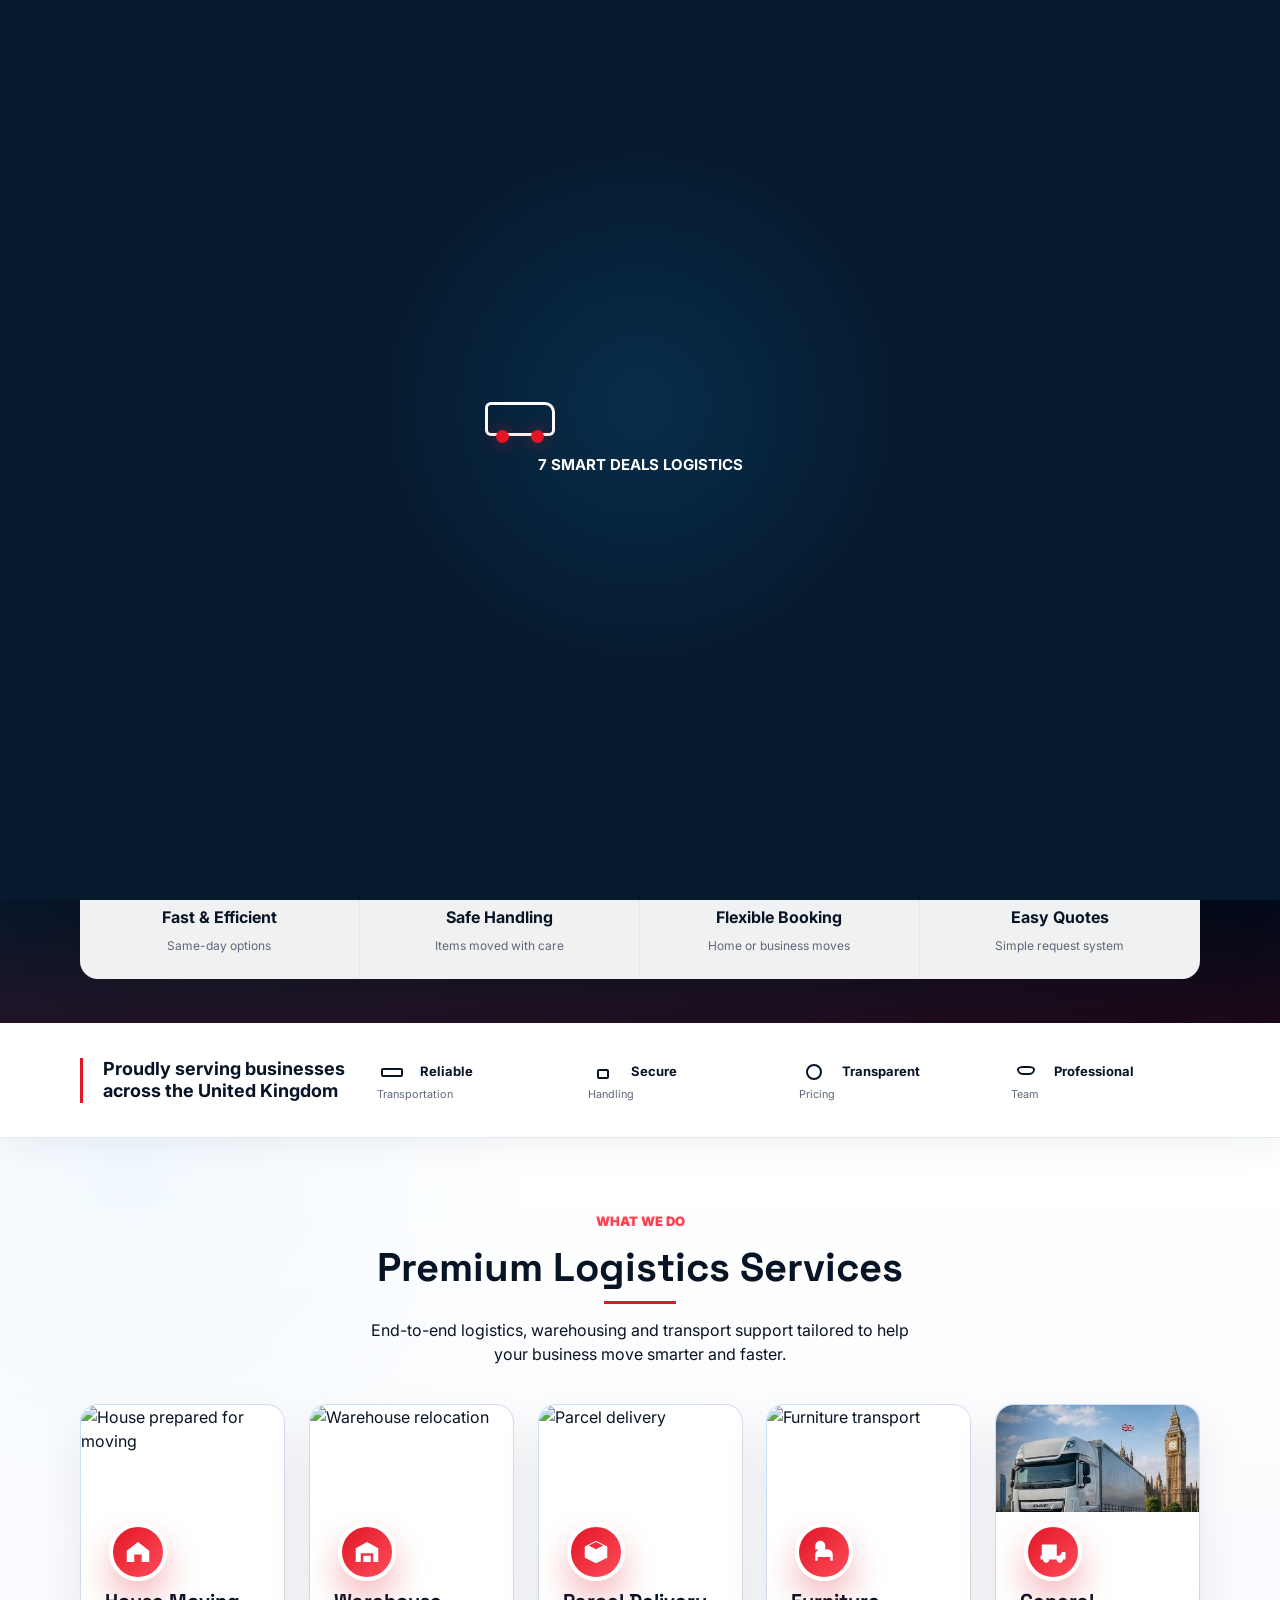
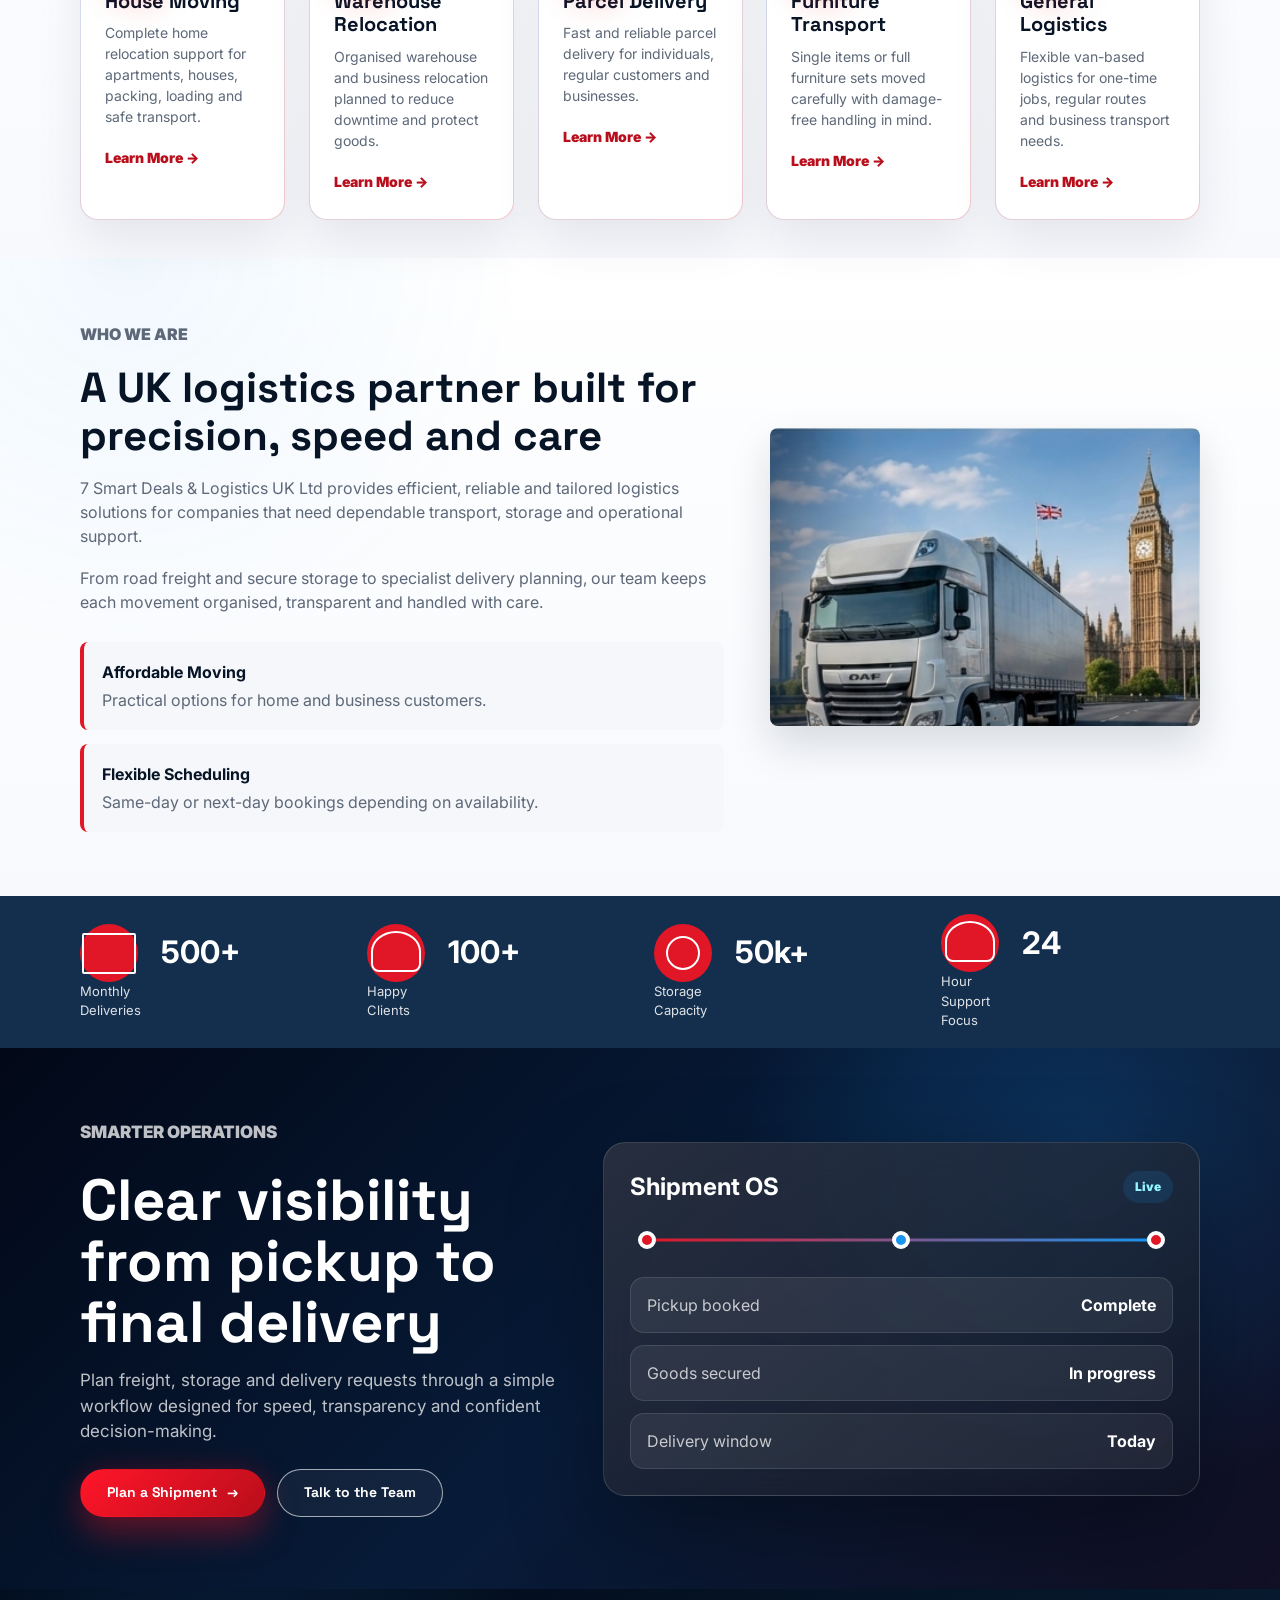
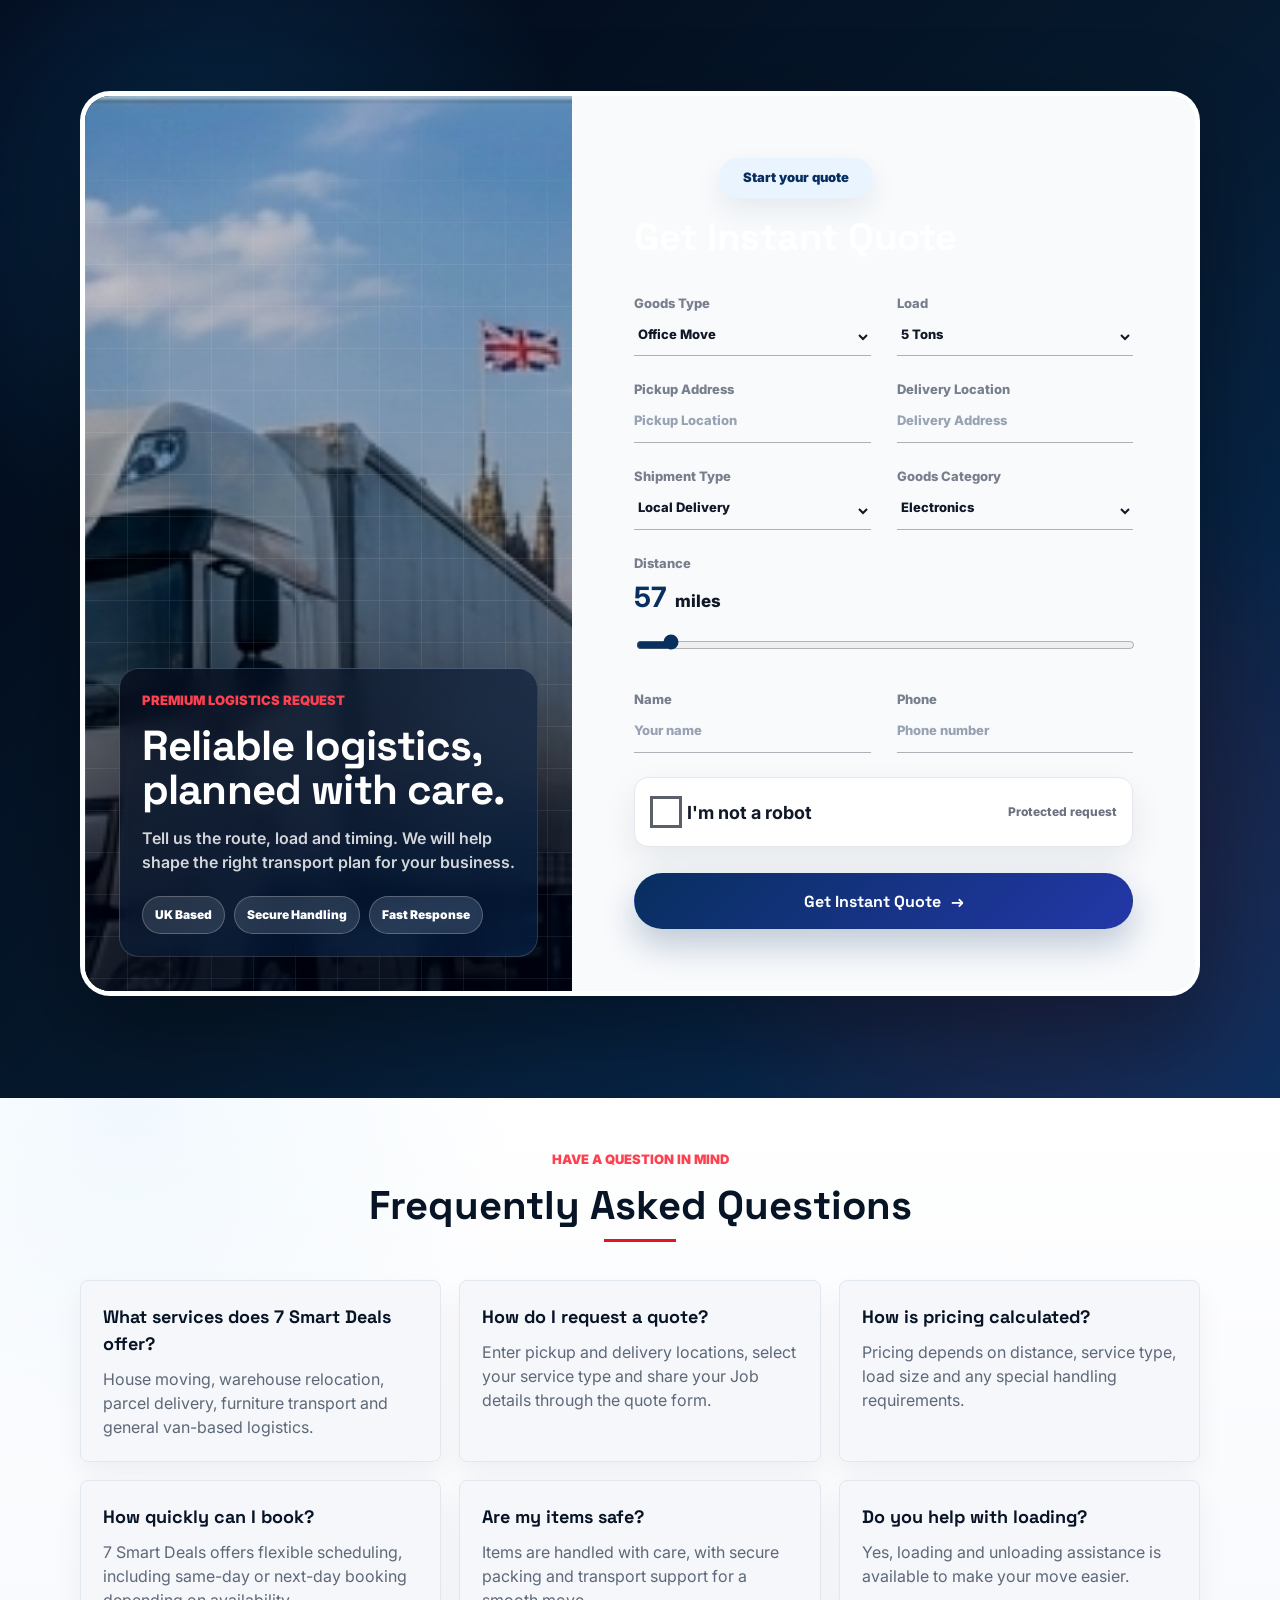
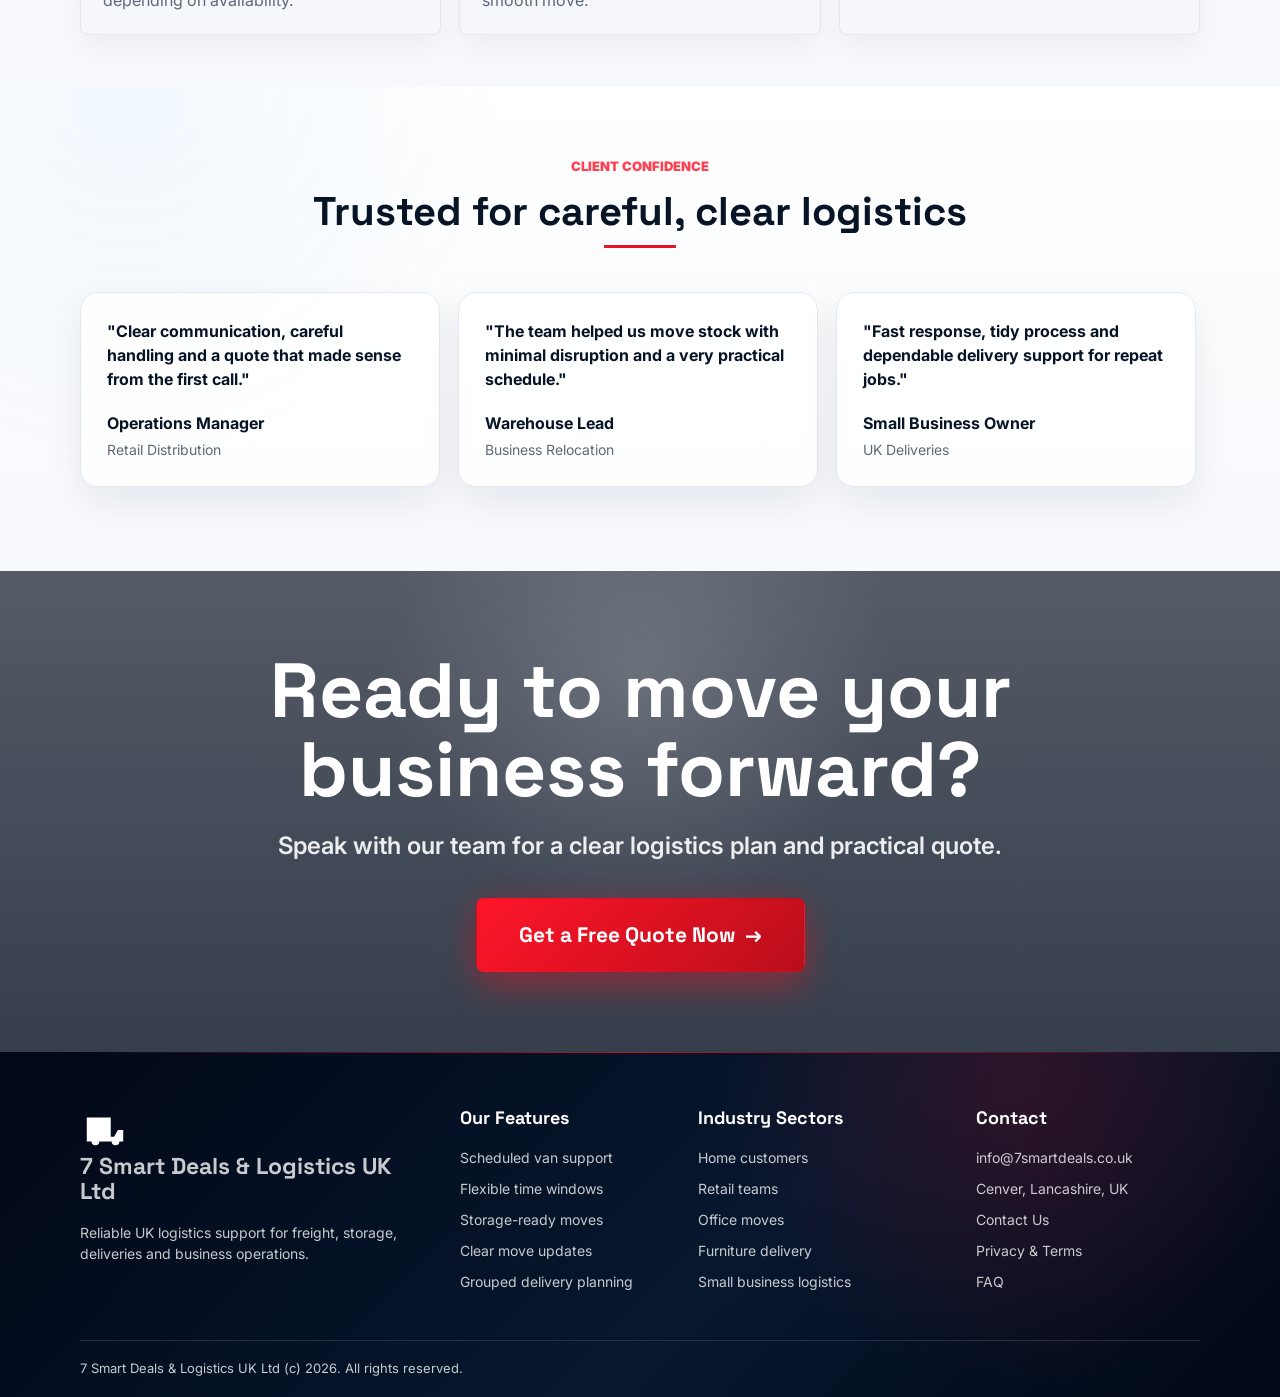
==== commit 2c698f5d: "Separate hero features and trust strip" ====
--- a/index.html
+++ b/index.html
@@ -7,7 +7,7 @@
   <link rel="preconnect" href="https://fonts.googleapis.com">
   <link rel="preconnect" href="https://fonts.gstatic.com" crossorigin>
   <link href="https://fonts.googleapis.com/css2?family=Inter:wght@400;500;600;700;800;900&family=Space+Grotesk:wght@500;600;700&display=swap" rel="stylesheet">
-  <link rel="stylesheet" href="styles.css?v=smartdeals-17">
+  <link rel="stylesheet" href="styles.css?v=smartdeals-18">
 </head>
 <body>
   <div class="site-shell">
@@ -257,6 +257,6 @@
   </div>
   <script src="https://cdnjs.cloudflare.com/ajax/libs/gsap/3.12.5/gsap.min.js"></script>
   <script src="https://cdnjs.cloudflare.com/ajax/libs/gsap/3.12.5/ScrollTrigger.min.js"></script>
-  <script src="script.js?v=smartdeals-17"></script>
+  <script src="script.js?v=smartdeals-18"></script>
 </body>
 </html>
--- a/styles.css
+++ b/styles.css
@@ -3868,10 +3868,22 @@
 
 .trust-strip {
   border-bottom: 1px solid var(--line);
+  padding: 34px 0;
+  background: #ffffff;
 }
 
 .services {
   padding-top: 74px;
+}
+
+.hero__points {
+  margin-bottom: 44px;
+  border-radius: 18px;
+}
+
+.trust-strip__inner {
+  min-height: auto;
+  padding: 0;
 }
 
 .service-card {
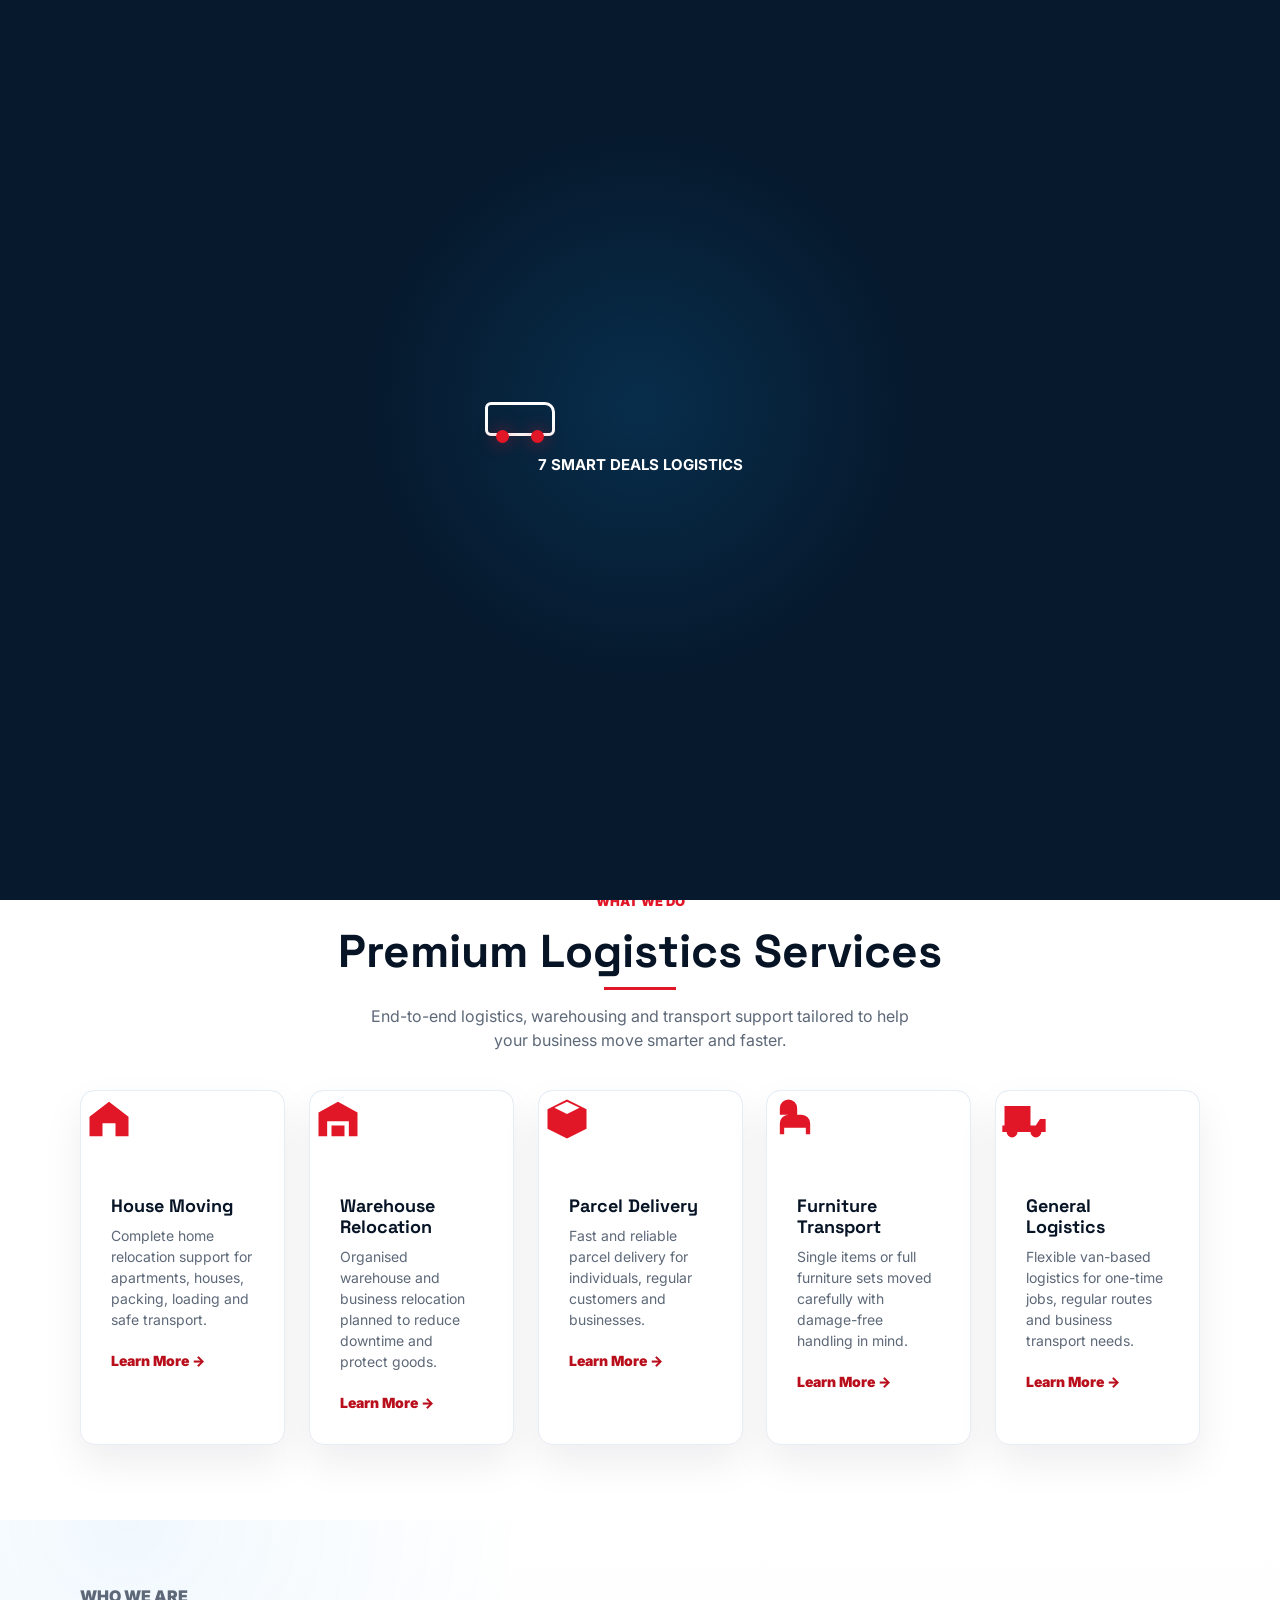
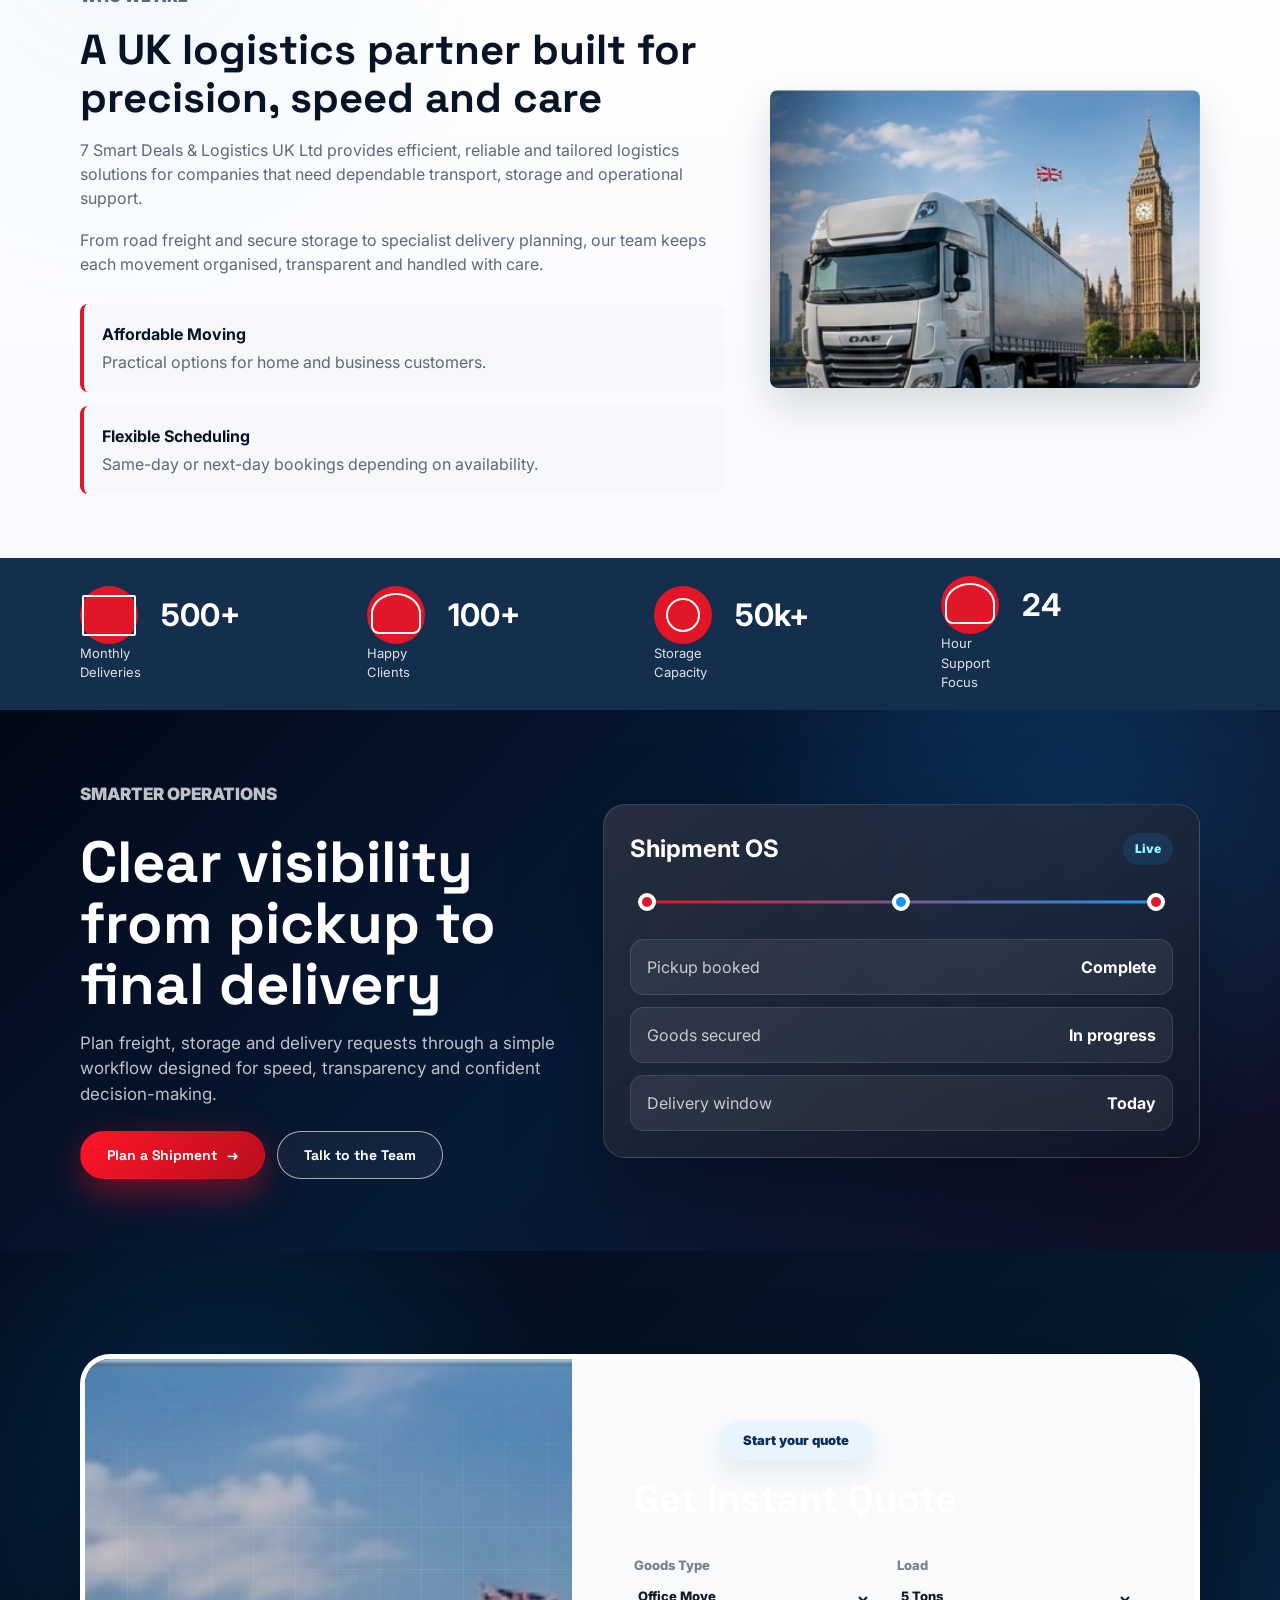
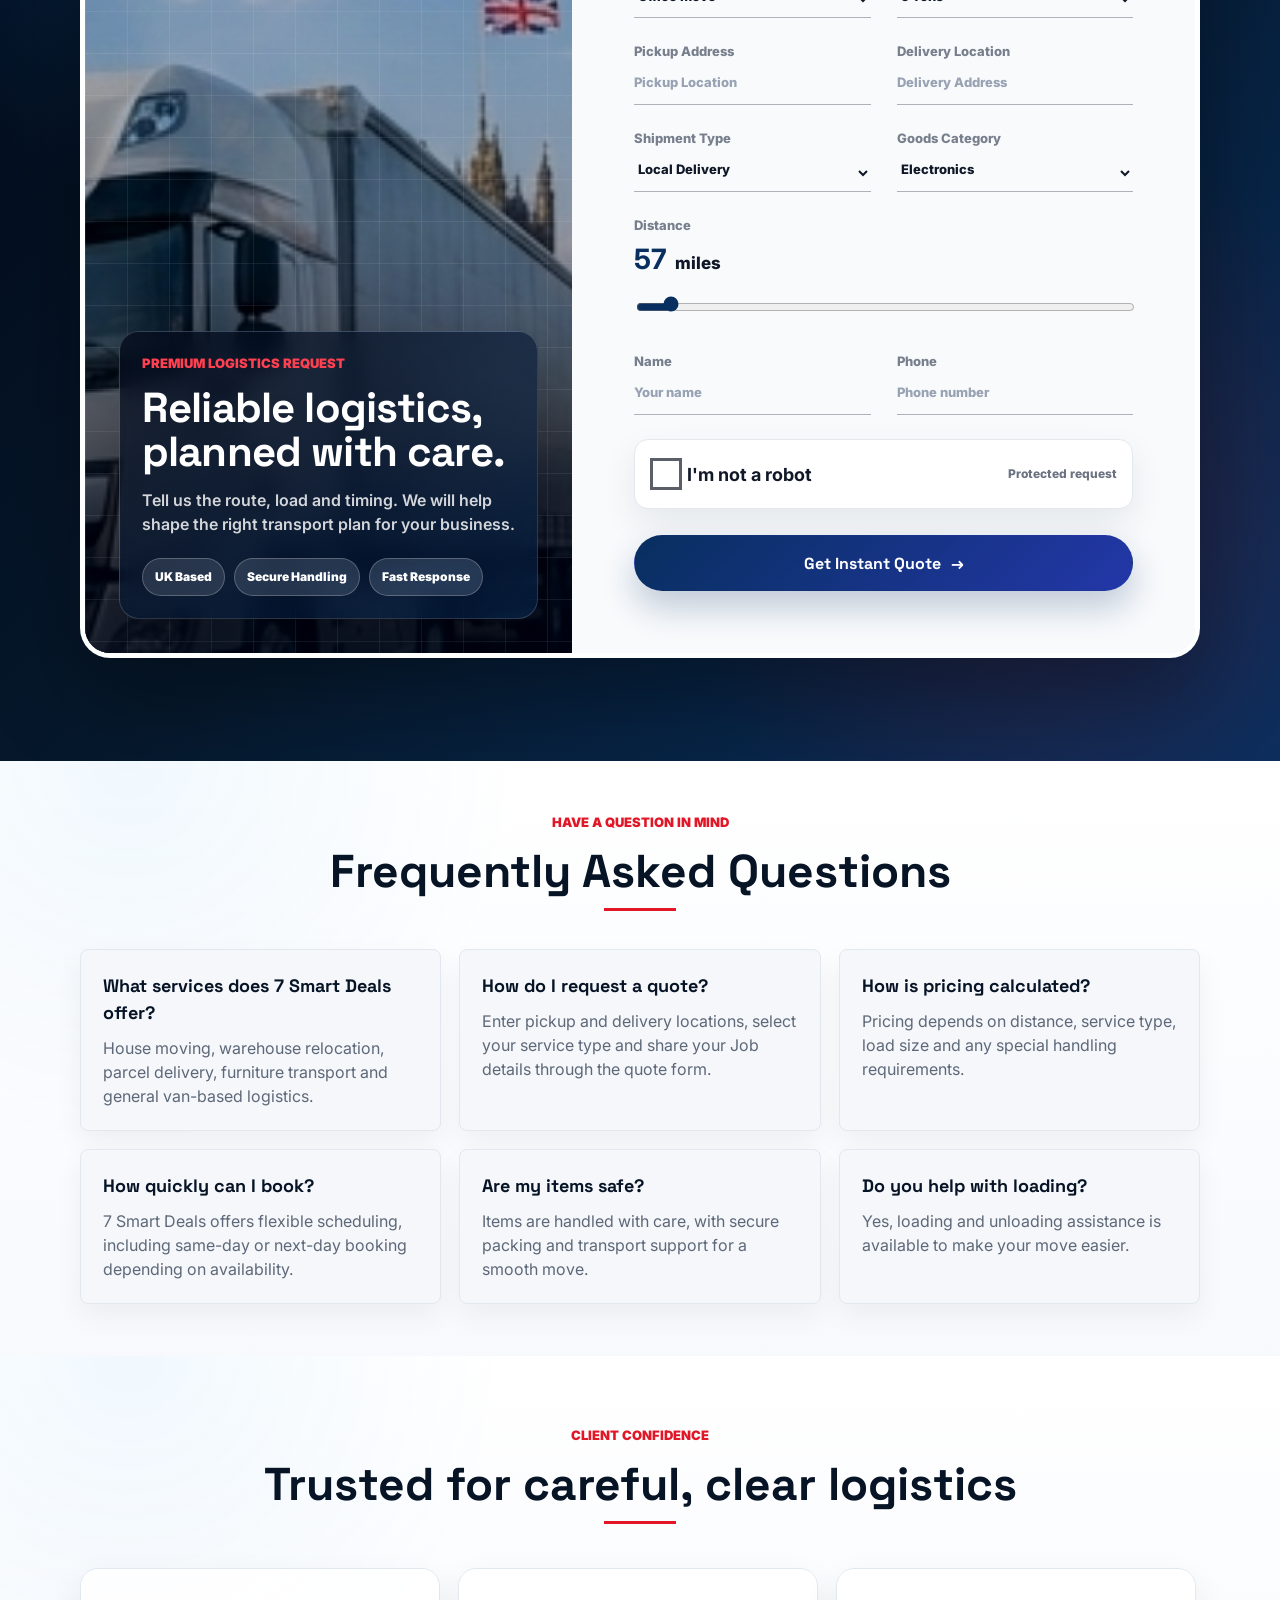
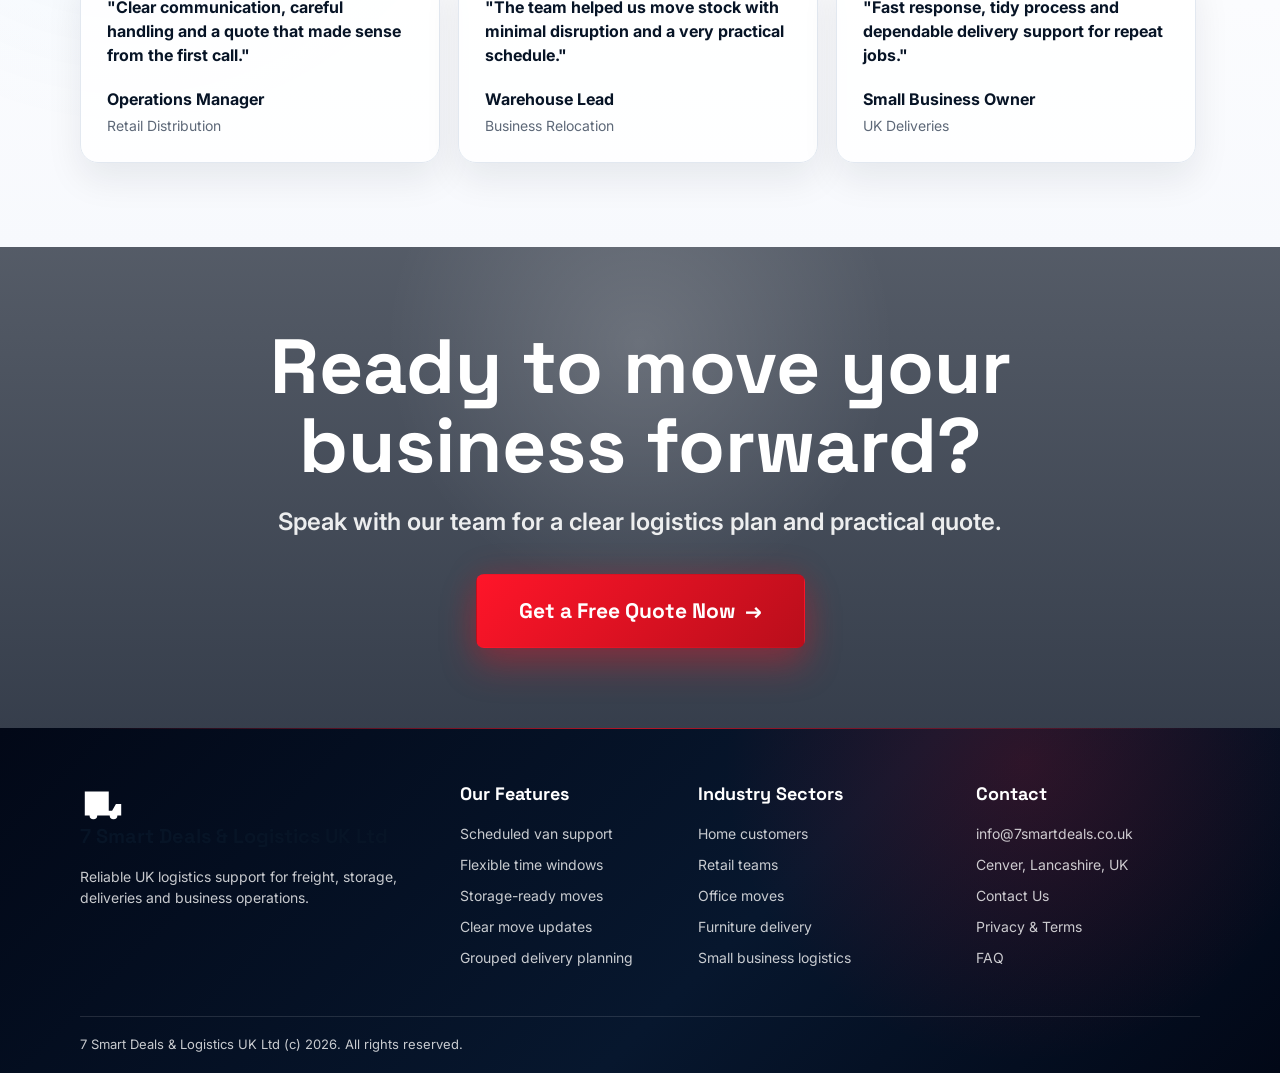
==== commit 9b0675f6: "Redesign homepage like premium logistics reference" ====
--- a/index.html
+++ b/index.html
@@ -7,7 +7,7 @@
   <link rel="preconnect" href="https://fonts.googleapis.com">
   <link rel="preconnect" href="https://fonts.gstatic.com" crossorigin>
   <link href="https://fonts.googleapis.com/css2?family=Inter:wght@400;500;600;700;800;900&family=Space+Grotesk:wght@500;600;700&display=swap" rel="stylesheet">
-  <link rel="stylesheet" href="styles.css?v=smartdeals-18">
+  <link rel="stylesheet" href="styles.css?v=smartdeals-22">
 </head>
 <body>
   <div class="site-shell">
@@ -257,6 +257,6 @@
   </div>
   <script src="https://cdnjs.cloudflare.com/ajax/libs/gsap/3.12.5/gsap.min.js"></script>
   <script src="https://cdnjs.cloudflare.com/ajax/libs/gsap/3.12.5/ScrollTrigger.min.js"></script>
-  <script src="script.js?v=smartdeals-18"></script>
+  <script src="script.js?v=smartdeals-22"></script>
 </body>
 </html>
--- a/styles.css
+++ b/styles.css
@@ -3774,27 +3774,48 @@
   min-height: 440px;
   display: grid;
   place-items: center;
+  overflow: visible;
 }
 
 .hero__visual::before {
   content: "";
   position: absolute;
-  inset: 8% 2% 4% 10%;
-  border-radius: 34px;
+  inset: 0 0 0 8%;
+  border-radius: 28px;
   background:
-    linear-gradient(145deg, rgba(255, 255, 255, 0.12), rgba(255, 255, 255, 0.03)),
-    rgba(255, 255, 255, 0.05);
-  box-shadow: 0 30px 90px rgba(0, 0, 0, 0.28);
-  backdrop-filter: blur(10px);
+    linear-gradient(135deg, rgba(225, 22, 38, 0.22), transparent 36%),
+    linear-gradient(145deg, rgba(255, 255, 255, 0.09), rgba(255, 255, 255, 0.02));
+  box-shadow: 0 34px 80px rgba(0, 0, 0, 0.28);
 }
 
 .hero__visual img {
   position: relative;
   z-index: 1;
-  width: min(680px, 100%);
-  max-height: 500px;
-  object-fit: contain;
-  filter: drop-shadow(0 34px 44px rgba(0, 0, 0, 0.36));
+  width: min(650px, 100%);
+  aspect-ratio: 1.55 / 1;
+  object-fit: cover;
+  object-position: center center;
+  border: 1px solid rgba(255, 255, 255, 0.18);
+  border-radius: 24px;
+  box-shadow:
+    0 28px 60px rgba(0, 0, 0, 0.34),
+    0 0 0 8px rgba(255, 255, 255, 0.035);
+  transform: none;
+}
+
+.hero__visual::after {
+  content: "";
+  position: absolute;
+  inset: 0;
+  z-index: 2;
+  pointer-events: none;
+  border-radius: 24px;
+  background:
+    linear-gradient(90deg, rgba(2, 8, 23, 0.26), transparent 34%, rgba(2, 8, 23, 0.08)),
+    linear-gradient(180deg, transparent 62%, rgba(2, 8, 23, 0.25));
+  width: min(650px, 100%);
+  aspect-ratio: 1.55 / 1;
+  justify-self: center;
 }
 
 .hero__visual .hero-dashboard {
@@ -3851,6 +3872,17 @@
     min-height: 300px;
   }
 
+  .hero__visual::before,
+  .hero__visual img,
+  .hero__visual::after {
+    transform: none;
+  }
+
+  .hero__visual img {
+    width: 100%;
+    border-radius: 20px;
+  }
+
   .hero__visual .hero-dashboard {
     position: relative;
     right: auto;
@@ -3886,6 +3918,119 @@
   padding: 0;
 }
 
+/* Mobile navigation fix */
+@media (max-width: 940px) {
+  .navbar {
+    position: sticky;
+    top: 0;
+    z-index: 1000;
+  }
+
+  .navbar__inner {
+    min-height: 68px;
+    gap: 12px;
+  }
+
+  .nav-toggle {
+    position: relative;
+    display: inline-grid;
+    flex: 0 0 auto;
+    width: 46px;
+    height: 46px;
+    place-items: center;
+    padding: 0;
+    border: 1px solid rgba(8, 47, 95, 0.18);
+    border-radius: 12px;
+    background: #ffffff;
+    box-shadow: 0 10px 22px rgba(7, 20, 38, 0.1);
+    cursor: pointer;
+  }
+
+  .nav-toggle span {
+    position: absolute;
+    left: 12px;
+    width: 20px;
+    height: 2px;
+    margin: 0;
+    border-radius: 999px;
+    background: var(--ink);
+    transition: transform 0.25s ease, opacity 0.2s ease, top 0.25s ease;
+  }
+
+  .nav-toggle span:nth-child(1) {
+    top: 15px;
+  }
+
+  .nav-toggle span:nth-child(2) {
+    top: 22px;
+  }
+
+  .nav-toggle span:nth-child(3) {
+    top: 29px;
+  }
+
+  .nav-toggle.is-open span:nth-child(1) {
+    top: 22px;
+    transform: rotate(45deg);
+  }
+
+  .nav-toggle.is-open span:nth-child(2) {
+    opacity: 0;
+  }
+
+  .nav-toggle.is-open span:nth-child(3) {
+    top: 22px;
+    transform: rotate(-45deg);
+  }
+
+  .nav-menu {
+    position: absolute;
+    top: calc(100% + 10px);
+    left: 14px;
+    right: 14px;
+    display: grid;
+    gap: 6px;
+    padding: 14px;
+    border: 1px solid rgba(8, 47, 95, 0.1);
+    border-radius: 16px;
+    background: rgba(255, 255, 255, 0.96);
+    box-shadow: 0 22px 50px rgba(7, 20, 38, 0.18);
+    backdrop-filter: blur(16px);
+    opacity: 0;
+    visibility: hidden;
+    transform: translateY(-10px);
+    pointer-events: none;
+    transition: opacity 0.25s ease, transform 0.25s ease, visibility 0.25s ease;
+  }
+
+  .nav-menu.is-open {
+    opacity: 1;
+    visibility: visible;
+    transform: translateY(0);
+    pointer-events: auto;
+  }
+
+  .nav-menu a {
+    padding: 12px 14px;
+    border-radius: 10px;
+    border-bottom: 0;
+  }
+
+  .nav-menu a.active {
+    color: var(--red);
+    background: var(--soft);
+  }
+
+  .nav-menu a::after {
+    display: none !important;
+  }
+
+  .quote-link {
+    width: 100%;
+    margin-top: 6px;
+  }
+}
+
 .service-card {
   overflow: visible;
 }
@@ -3937,6 +4082,343 @@
 
   .service-card__body {
     padding-top: 76px;
+  }
+}
+
+/* Homepage redesign to match premium logistics reference */
+.topbar {
+  display: none;
+}
+
+.navbar {
+  position: absolute;
+  top: 24px;
+  left: 0;
+  right: 0;
+  z-index: 50;
+  width: min(1120px, calc(100% - 52px));
+  margin: 0 auto;
+  border: 0;
+  border-radius: 16px;
+  background: rgba(255, 255, 255, 0.96);
+  box-shadow: 0 22px 60px rgba(2, 8, 23, 0.2);
+  backdrop-filter: blur(18px);
+}
+
+.navbar.is-scrolled {
+  position: fixed;
+  top: 14px;
+  background: rgba(255, 255, 255, 0.94);
+  border: 0;
+}
+
+.navbar.is-scrolled .brand,
+.navbar.is-scrolled .nav-menu a:not(.quote-link) {
+  color: var(--ink);
+}
+
+.navbar__inner,
+.navbar.is-scrolled .navbar__inner {
+  min-height: 70px;
+  padding: 0 18px;
+}
+
+.brand__mark {
+  width: 46px;
+  height: 46px;
+  color: var(--red);
+}
+
+.brand__text {
+  max-width: 260px;
+  color: var(--ink);
+  font-size: 20px;
+}
+
+.nav-menu a {
+  padding: 25px 0;
+}
+
+.nav-menu a.active::after,
+.nav-menu a:not(.quote-link)::after {
+  bottom: 0;
+}
+
+.hero {
+  min-height: 780px;
+  overflow: hidden;
+  background:
+    radial-gradient(circle at 24% 42%, rgba(24, 149, 239, 0.2), transparent 30%),
+    linear-gradient(120deg, #031326 0%, #06192d 47%, #082f5f 100%);
+}
+
+.hero::before {
+  opacity: 0.24;
+}
+
+.hero::after {
+  height: 180px;
+  background: linear-gradient(180deg, transparent, rgba(3, 19, 38, 0.96));
+}
+
+.hero__content {
+  position: relative;
+  display: block;
+  min-height: 780px;
+  padding: 190px 0 0;
+}
+
+.hero__text {
+  position: relative;
+  z-index: 5;
+  max-width: 600px;
+}
+
+.hero__text::after {
+  content: "";
+  position: absolute;
+  right: -260px;
+  top: -120px;
+  bottom: -150px;
+  width: 360px;
+  z-index: -1;
+  background: rgba(2, 8, 23, 0.36);
+  transform: skewX(-16deg);
+  backdrop-filter: blur(1px);
+}
+
+.hero h1 {
+  max-width: 620px;
+  font-size: clamp(48px, 6.5vw, 74px);
+  line-height: 1.03;
+  letter-spacing: -0.025em;
+}
+
+.hero__copy {
+  max-width: 560px;
+  margin: 24px 0 30px;
+  color: rgba(255, 255, 255, 0.84);
+  font-size: 19px;
+  line-height: 1.55;
+}
+
+.hero__visual {
+  position: absolute;
+  inset: 90px -9vw 0 auto;
+  width: min(64vw, 980px);
+  min-height: auto;
+  display: block;
+  overflow: hidden;
+  border-radius: 0;
+}
+
+.hero__visual::before,
+.hero__visual::after {
+  display: none;
+}
+
+.hero__visual img {
+  width: 100%;
+  height: 100%;
+  min-height: 610px;
+  object-fit: cover;
+  object-position: center;
+  border: 0;
+  border-radius: 0;
+  box-shadow: none;
+  transform: none;
+  filter: saturate(1.04) contrast(1.02);
+}
+
+.hero__visual::marker {
+  display: none;
+}
+
+.hero__points {
+  position: absolute;
+  left: 0;
+  right: 0;
+  bottom: -52px;
+  z-index: 8;
+  grid-template-columns: repeat(4, minmax(0, 1fr));
+  max-width: 1120px;
+  margin: 0 auto;
+  border-radius: 16px;
+  background: rgba(3, 19, 38, 0.96);
+  box-shadow: 0 28px 70px rgba(0, 0, 0, 0.28);
+  backdrop-filter: blur(14px);
+}
+
+.point {
+  grid-template-columns: 56px 1fr;
+  justify-items: start;
+  align-items: center;
+  min-height: 112px;
+  gap: 16px;
+  padding: 24px 28px;
+  color: var(--white);
+  border-right: 1px solid rgba(255, 255, 255, 0.12);
+  text-align: left;
+}
+
+.point:hover {
+  color: var(--white);
+  background: rgba(255, 255, 255, 0.04);
+}
+
+.point__icon {
+  width: 46px;
+  height: 46px;
+  color: var(--red);
+}
+
+.point strong {
+  font-size: 16px;
+}
+
+.point small {
+  color: rgba(255, 255, 255, 0.72);
+  font-size: 13px;
+}
+
+.trust-strip,
+.brand-strip {
+  display: none;
+}
+
+.services {
+  padding: 112px 0 74px;
+  background: #ffffff;
+}
+
+.section-heading p {
+  color: var(--red);
+}
+
+.section-heading h2 {
+  color: var(--ink);
+  font-size: clamp(32px, 4vw, 46px);
+}
+
+.section-heading small {
+  color: var(--muted);
+}
+
+.service-grid--five {
+  grid-template-columns: repeat(5, minmax(180px, 1fr));
+}
+
+.service-card {
+  overflow: hidden;
+  border: 1px solid #e7edf4;
+  border-radius: 14px;
+  box-shadow: 0 18px 40px rgba(7, 20, 38, 0.07);
+}
+
+.service-card img {
+  display: none;
+}
+
+.service-card__icon {
+  position: static;
+  width: 56px;
+  height: 56px;
+  margin: 0 0 18px;
+  border: 0;
+  border-radius: 0;
+  color: var(--red);
+  background: transparent;
+  box-shadow: none;
+}
+
+.service-card__icon svg {
+  width: 52px;
+  height: 52px;
+}
+
+.service-card__body {
+  padding: 30px;
+}
+
+.service-card h3 {
+  font-size: 18px;
+}
+
+.service-card p {
+  min-height: 78px;
+}
+
+@media (max-width: 1100px) {
+  .hero__visual {
+    opacity: 0.52;
+    width: 72vw;
+  }
+
+  .service-grid--five {
+    grid-template-columns: repeat(3, minmax(0, 1fr));
+  }
+}
+
+@media (max-width: 940px) {
+  .navbar,
+  .navbar.is-scrolled {
+    position: sticky;
+    top: 0;
+    width: 100%;
+    border-radius: 0;
+  }
+
+  .hero {
+    min-height: auto;
+  }
+
+  .hero__content {
+    min-height: auto;
+    padding: 118px 0 0;
+  }
+
+  .hero__visual {
+    inset: 0;
+    width: 100%;
+    opacity: 0.26;
+  }
+
+  .hero__visual img {
+    min-height: 100%;
+  }
+
+  .hero__text::after {
+    display: none;
+  }
+
+  .hero__points {
+    position: relative;
+    bottom: auto;
+    grid-template-columns: repeat(2, minmax(0, 1fr));
+    margin-top: 54px;
+  }
+}
+
+@media (max-width: 640px) {
+  .navbar__inner {
+    padding: 0 14px;
+  }
+
+  .hero h1 {
+    font-size: clamp(40px, 12vw, 54px);
+  }
+
+  .hero__points {
+    grid-template-columns: 1fr;
+  }
+
+  .point {
+    min-height: 96px;
+    grid-template-columns: 48px 1fr;
+  }
+
+  .service-grid--five {
+    grid-template-columns: 1fr;
   }
 }
 
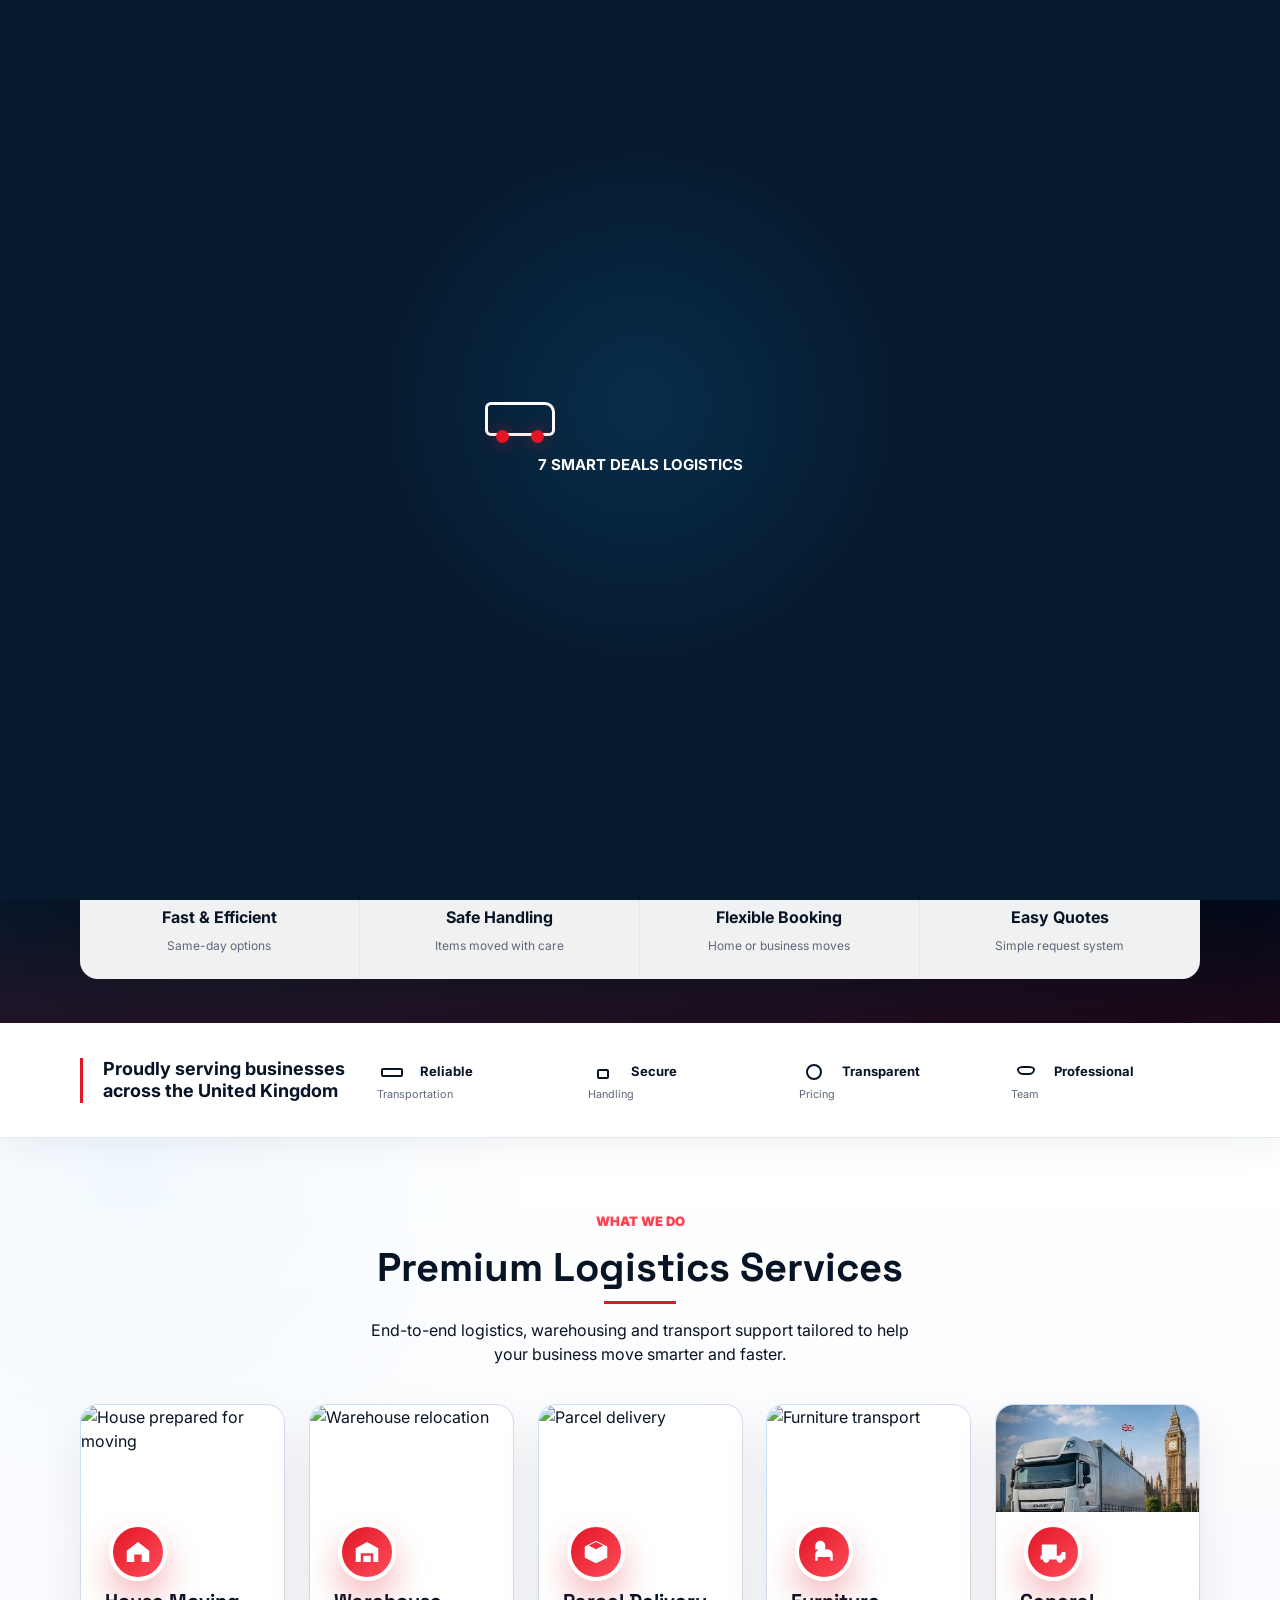
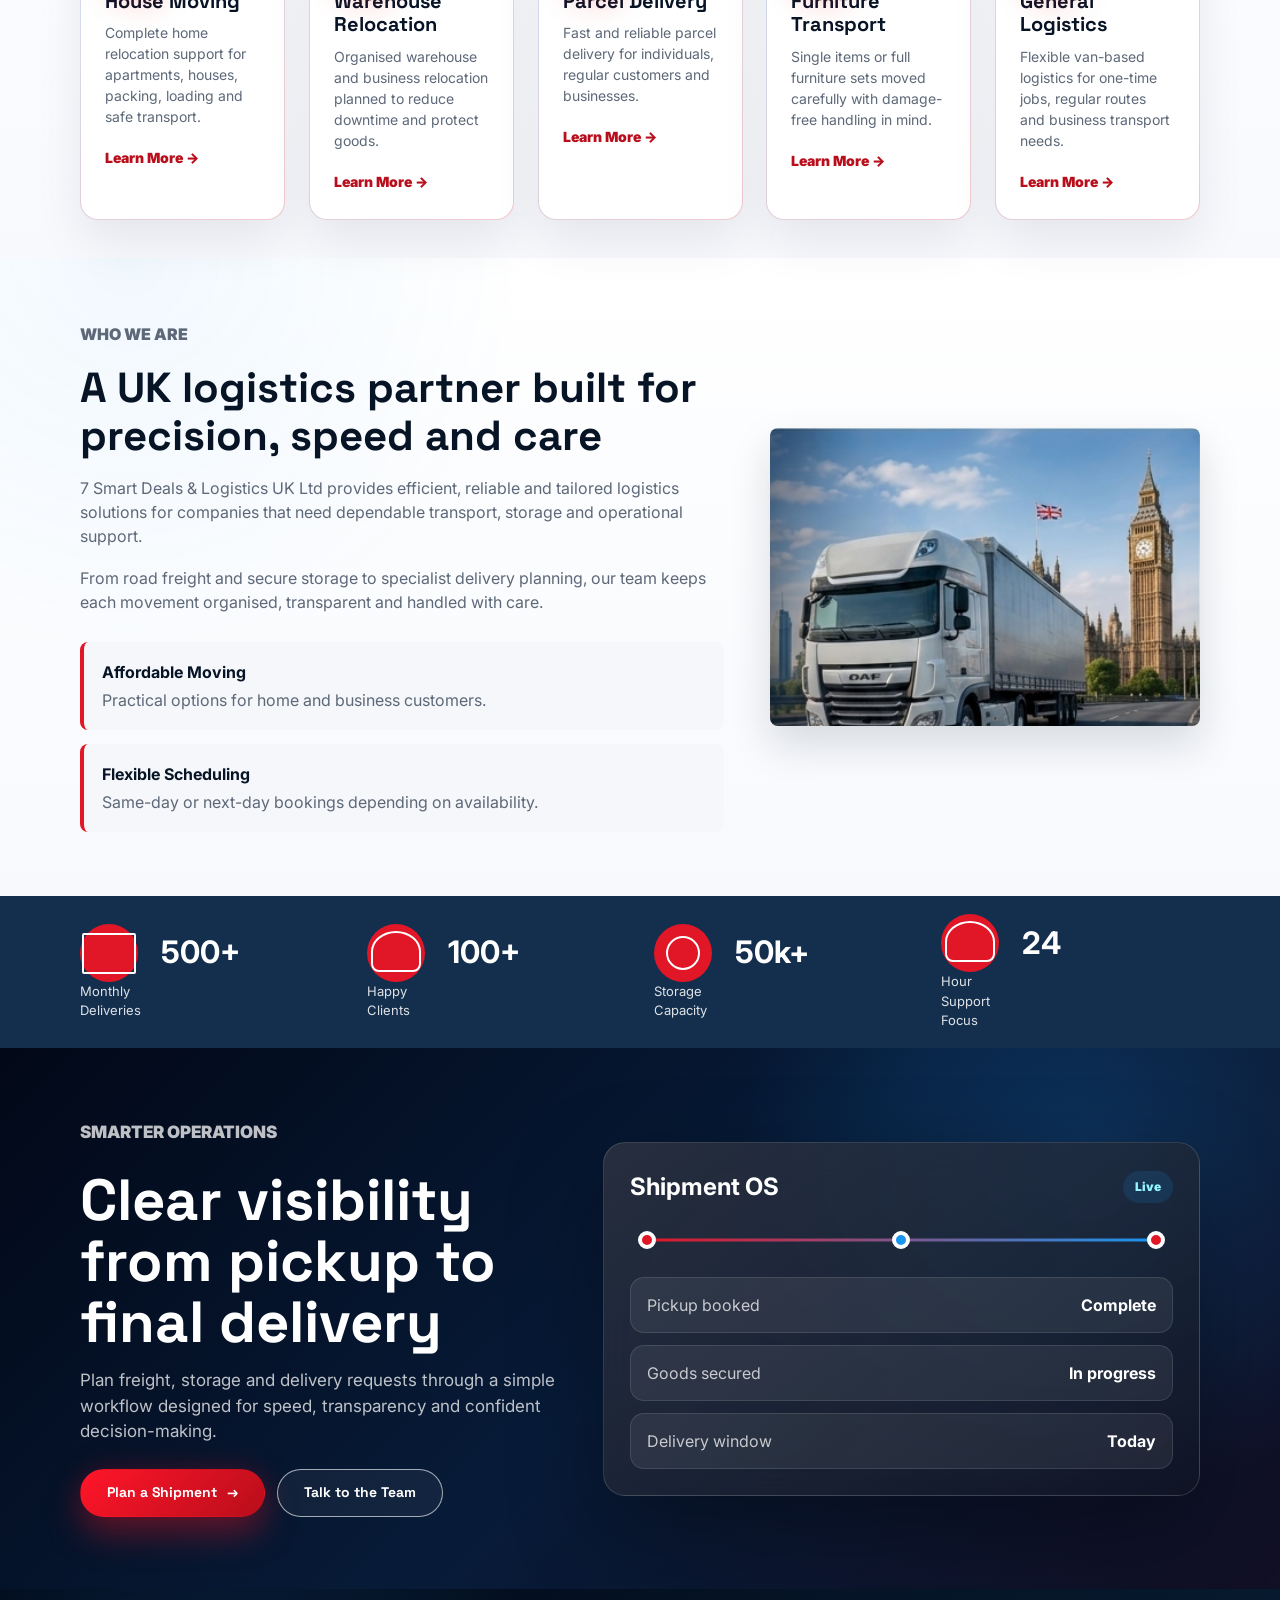
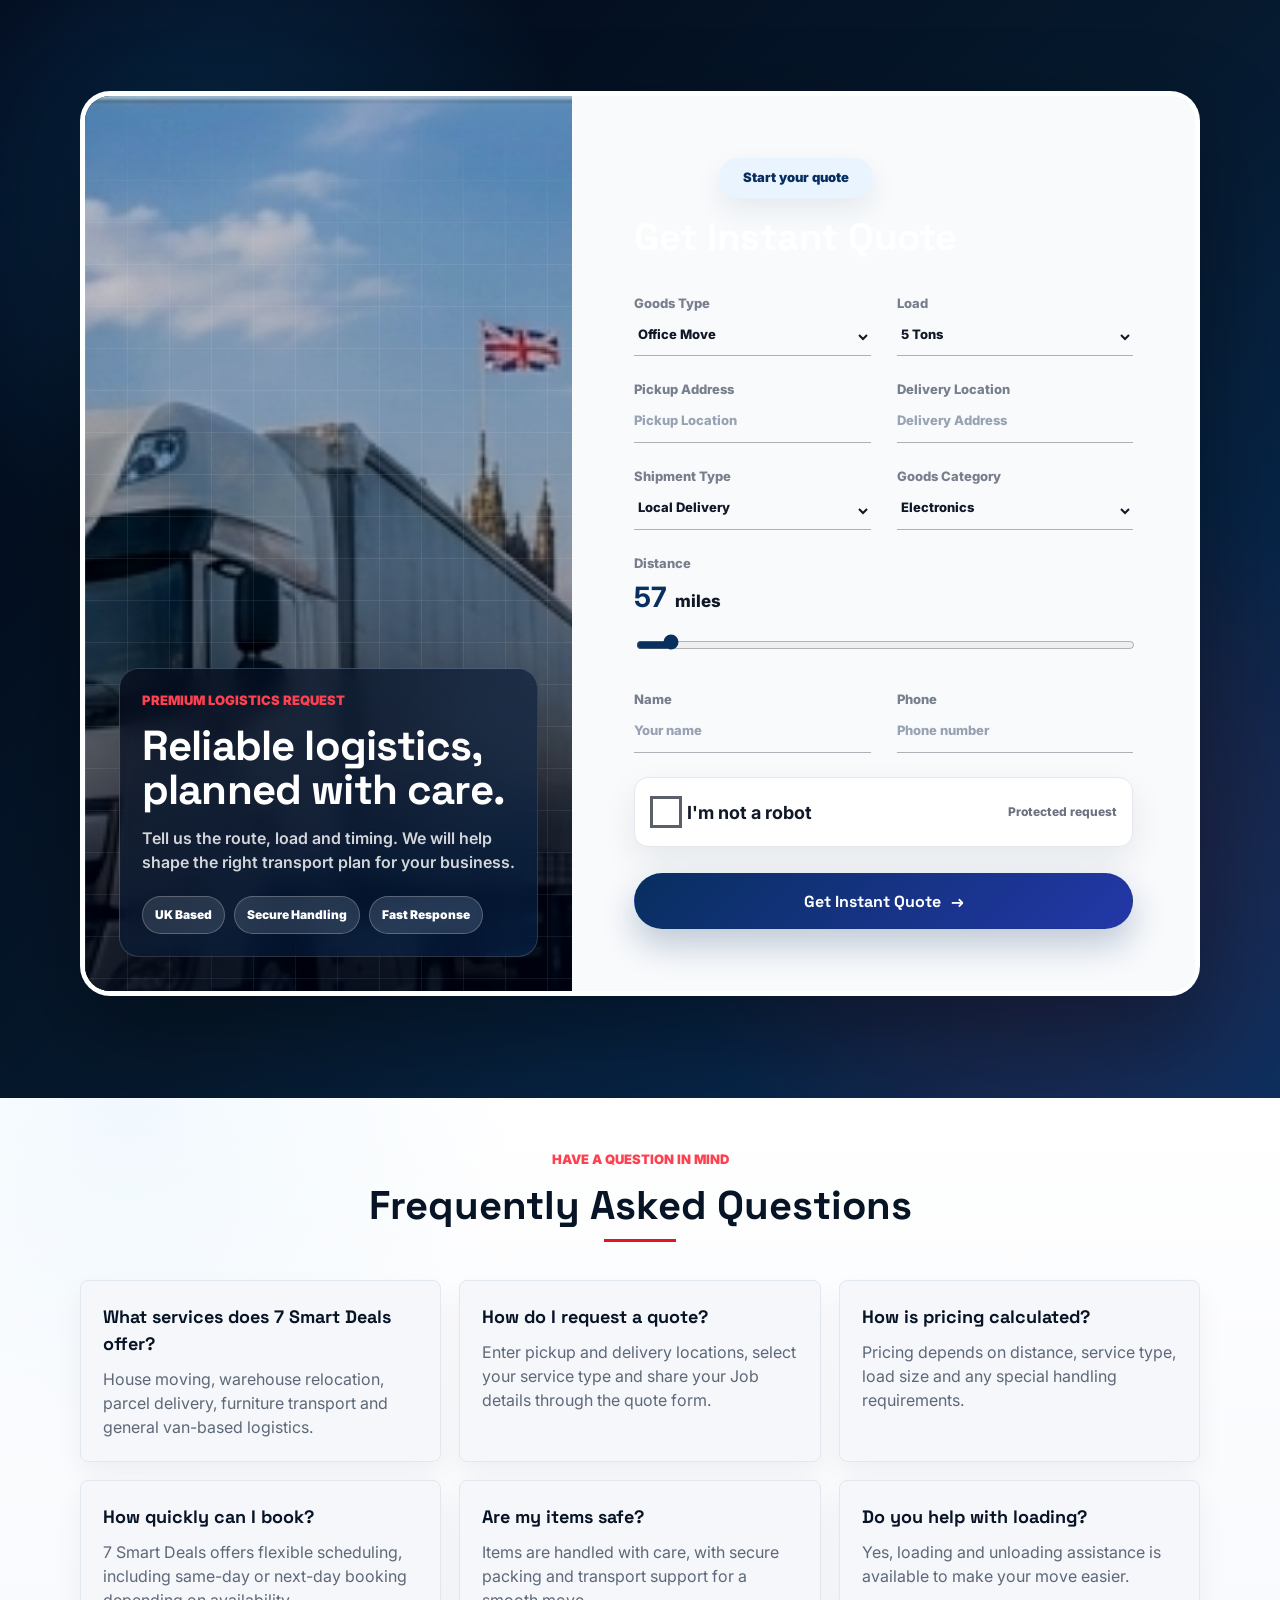
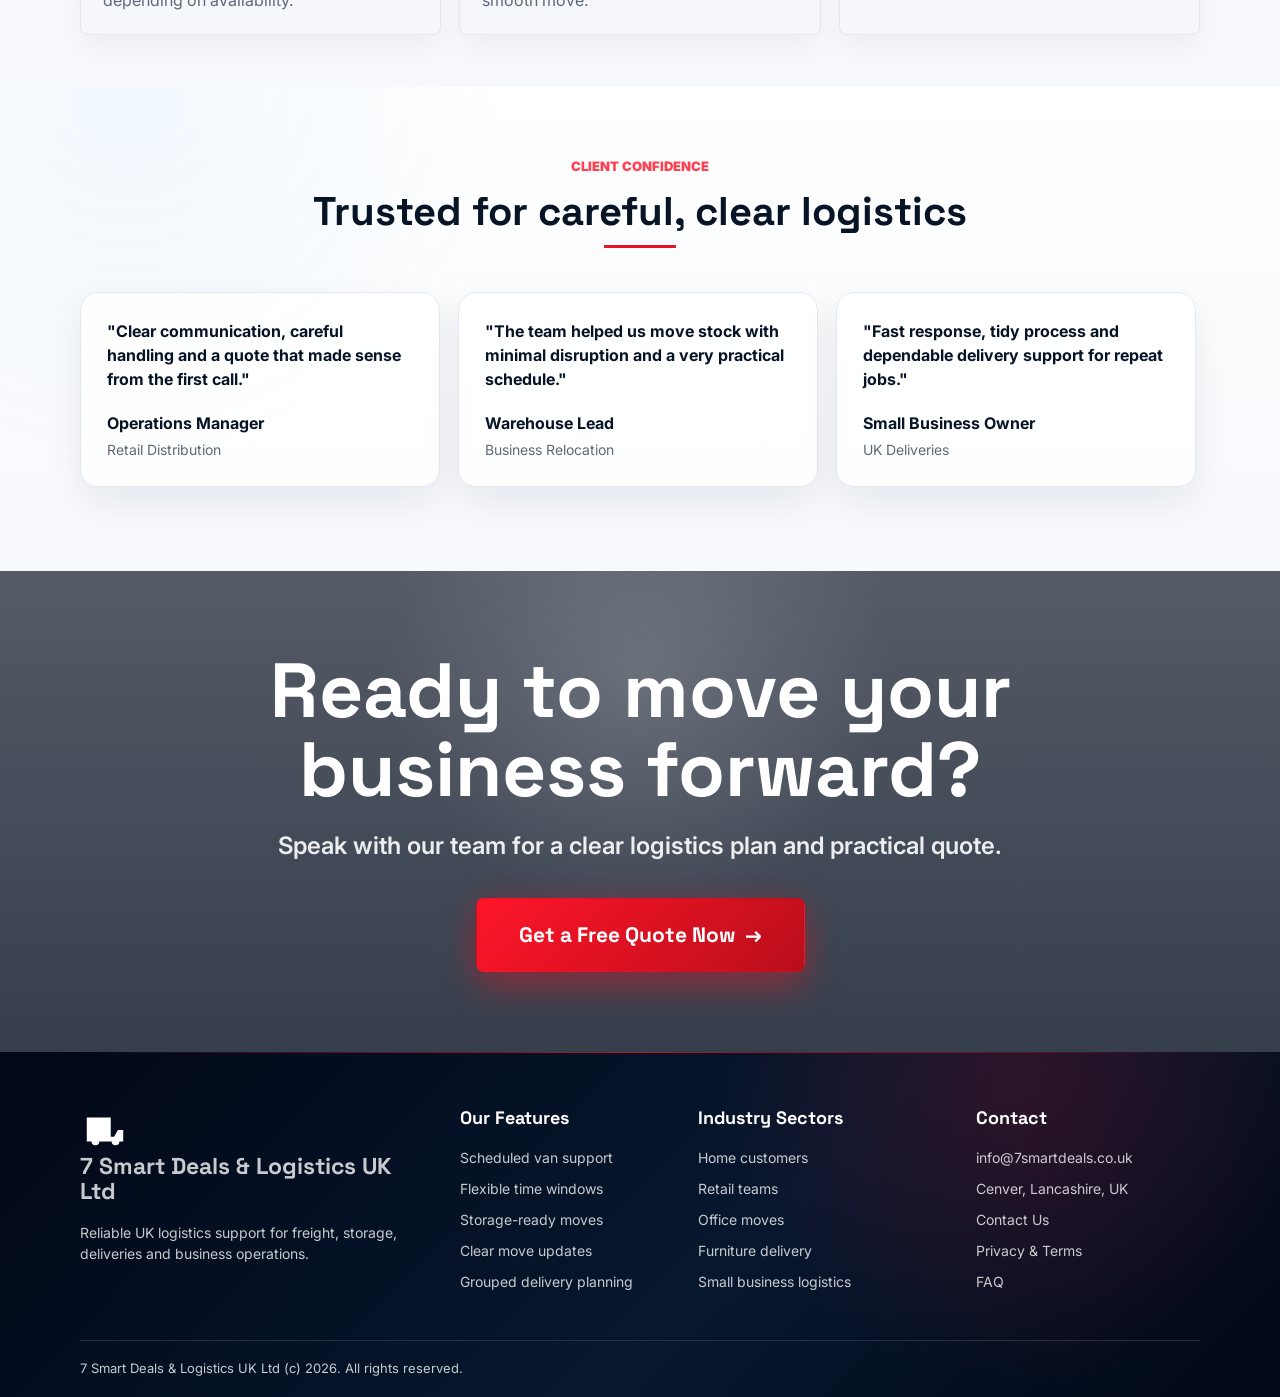
==== commit d1db6b9b: "Revert "Redesign homepage like premium logistics reference" This reverts commit 9b0675f643a65637265c" ====
--- a/index.html
+++ b/index.html
@@ -7,7 +7,7 @@
   <link rel="preconnect" href="https://fonts.googleapis.com">
   <link rel="preconnect" href="https://fonts.gstatic.com" crossorigin>
   <link href="https://fonts.googleapis.com/css2?family=Inter:wght@400;500;600;700;800;900&family=Space+Grotesk:wght@500;600;700&display=swap" rel="stylesheet">
-  <link rel="stylesheet" href="styles.css?v=smartdeals-22">
+  <link rel="stylesheet" href="styles.css?v=smartdeals-21">
 </head>
 <body>
   <div class="site-shell">
@@ -257,6 +257,6 @@
   </div>
   <script src="https://cdnjs.cloudflare.com/ajax/libs/gsap/3.12.5/gsap.min.js"></script>
   <script src="https://cdnjs.cloudflare.com/ajax/libs/gsap/3.12.5/ScrollTrigger.min.js"></script>
-  <script src="script.js?v=smartdeals-22"></script>
+  <script src="script.js?v=smartdeals-21"></script>
 </body>
 </html>
--- a/styles.css
+++ b/styles.css
@@ -4085,343 +4085,6 @@
   }
 }
 
-/* Homepage redesign to match premium logistics reference */
-.topbar {
-  display: none;
-}
-
-.navbar {
-  position: absolute;
-  top: 24px;
-  left: 0;
-  right: 0;
-  z-index: 50;
-  width: min(1120px, calc(100% - 52px));
-  margin: 0 auto;
-  border: 0;
-  border-radius: 16px;
-  background: rgba(255, 255, 255, 0.96);
-  box-shadow: 0 22px 60px rgba(2, 8, 23, 0.2);
-  backdrop-filter: blur(18px);
-}
-
-.navbar.is-scrolled {
-  position: fixed;
-  top: 14px;
-  background: rgba(255, 255, 255, 0.94);
-  border: 0;
-}
-
-.navbar.is-scrolled .brand,
-.navbar.is-scrolled .nav-menu a:not(.quote-link) {
-  color: var(--ink);
-}
-
-.navbar__inner,
-.navbar.is-scrolled .navbar__inner {
-  min-height: 70px;
-  padding: 0 18px;
-}
-
-.brand__mark {
-  width: 46px;
-  height: 46px;
-  color: var(--red);
-}
-
-.brand__text {
-  max-width: 260px;
-  color: var(--ink);
-  font-size: 20px;
-}
-
-.nav-menu a {
-  padding: 25px 0;
-}
-
-.nav-menu a.active::after,
-.nav-menu a:not(.quote-link)::after {
-  bottom: 0;
-}
-
-.hero {
-  min-height: 780px;
-  overflow: hidden;
-  background:
-    radial-gradient(circle at 24% 42%, rgba(24, 149, 239, 0.2), transparent 30%),
-    linear-gradient(120deg, #031326 0%, #06192d 47%, #082f5f 100%);
-}
-
-.hero::before {
-  opacity: 0.24;
-}
-
-.hero::after {
-  height: 180px;
-  background: linear-gradient(180deg, transparent, rgba(3, 19, 38, 0.96));
-}
-
-.hero__content {
-  position: relative;
-  display: block;
-  min-height: 780px;
-  padding: 190px 0 0;
-}
-
-.hero__text {
-  position: relative;
-  z-index: 5;
-  max-width: 600px;
-}
-
-.hero__text::after {
-  content: "";
-  position: absolute;
-  right: -260px;
-  top: -120px;
-  bottom: -150px;
-  width: 360px;
-  z-index: -1;
-  background: rgba(2, 8, 23, 0.36);
-  transform: skewX(-16deg);
-  backdrop-filter: blur(1px);
-}
-
-.hero h1 {
-  max-width: 620px;
-  font-size: clamp(48px, 6.5vw, 74px);
-  line-height: 1.03;
-  letter-spacing: -0.025em;
-}
-
-.hero__copy {
-  max-width: 560px;
-  margin: 24px 0 30px;
-  color: rgba(255, 255, 255, 0.84);
-  font-size: 19px;
-  line-height: 1.55;
-}
-
-.hero__visual {
-  position: absolute;
-  inset: 90px -9vw 0 auto;
-  width: min(64vw, 980px);
-  min-height: auto;
-  display: block;
-  overflow: hidden;
-  border-radius: 0;
-}
-
-.hero__visual::before,
-.hero__visual::after {
-  display: none;
-}
-
-.hero__visual img {
-  width: 100%;
-  height: 100%;
-  min-height: 610px;
-  object-fit: cover;
-  object-position: center;
-  border: 0;
-  border-radius: 0;
-  box-shadow: none;
-  transform: none;
-  filter: saturate(1.04) contrast(1.02);
-}
-
-.hero__visual::marker {
-  display: none;
-}
-
-.hero__points {
-  position: absolute;
-  left: 0;
-  right: 0;
-  bottom: -52px;
-  z-index: 8;
-  grid-template-columns: repeat(4, minmax(0, 1fr));
-  max-width: 1120px;
-  margin: 0 auto;
-  border-radius: 16px;
-  background: rgba(3, 19, 38, 0.96);
-  box-shadow: 0 28px 70px rgba(0, 0, 0, 0.28);
-  backdrop-filter: blur(14px);
-}
-
-.point {
-  grid-template-columns: 56px 1fr;
-  justify-items: start;
-  align-items: center;
-  min-height: 112px;
-  gap: 16px;
-  padding: 24px 28px;
-  color: var(--white);
-  border-right: 1px solid rgba(255, 255, 255, 0.12);
-  text-align: left;
-}
-
-.point:hover {
-  color: var(--white);
-  background: rgba(255, 255, 255, 0.04);
-}
-
-.point__icon {
-  width: 46px;
-  height: 46px;
-  color: var(--red);
-}
-
-.point strong {
-  font-size: 16px;
-}
-
-.point small {
-  color: rgba(255, 255, 255, 0.72);
-  font-size: 13px;
-}
-
-.trust-strip,
-.brand-strip {
-  display: none;
-}
-
-.services {
-  padding: 112px 0 74px;
-  background: #ffffff;
-}
-
-.section-heading p {
-  color: var(--red);
-}
-
-.section-heading h2 {
-  color: var(--ink);
-  font-size: clamp(32px, 4vw, 46px);
-}
-
-.section-heading small {
-  color: var(--muted);
-}
-
-.service-grid--five {
-  grid-template-columns: repeat(5, minmax(180px, 1fr));
-}
-
-.service-card {
-  overflow: hidden;
-  border: 1px solid #e7edf4;
-  border-radius: 14px;
-  box-shadow: 0 18px 40px rgba(7, 20, 38, 0.07);
-}
-
-.service-card img {
-  display: none;
-}
-
-.service-card__icon {
-  position: static;
-  width: 56px;
-  height: 56px;
-  margin: 0 0 18px;
-  border: 0;
-  border-radius: 0;
-  color: var(--red);
-  background: transparent;
-  box-shadow: none;
-}
-
-.service-card__icon svg {
-  width: 52px;
-  height: 52px;
-}
-
-.service-card__body {
-  padding: 30px;
-}
-
-.service-card h3 {
-  font-size: 18px;
-}
-
-.service-card p {
-  min-height: 78px;
-}
-
-@media (max-width: 1100px) {
-  .hero__visual {
-    opacity: 0.52;
-    width: 72vw;
-  }
-
-  .service-grid--five {
-    grid-template-columns: repeat(3, minmax(0, 1fr));
-  }
-}
-
-@media (max-width: 940px) {
-  .navbar,
-  .navbar.is-scrolled {
-    position: sticky;
-    top: 0;
-    width: 100%;
-    border-radius: 0;
-  }
-
-  .hero {
-    min-height: auto;
-  }
-
-  .hero__content {
-    min-height: auto;
-    padding: 118px 0 0;
-  }
-
-  .hero__visual {
-    inset: 0;
-    width: 100%;
-    opacity: 0.26;
-  }
-
-  .hero__visual img {
-    min-height: 100%;
-  }
-
-  .hero__text::after {
-    display: none;
-  }
-
-  .hero__points {
-    position: relative;
-    bottom: auto;
-    grid-template-columns: repeat(2, minmax(0, 1fr));
-    margin-top: 54px;
-  }
-}
-
-@media (max-width: 640px) {
-  .navbar__inner {
-    padding: 0 14px;
-  }
-
-  .hero h1 {
-    font-size: clamp(40px, 12vw, 54px);
-  }
-
-  .hero__points {
-    grid-template-columns: 1fr;
-  }
-
-  .point {
-    min-height: 96px;
-    grid-template-columns: 48px 1fr;
-  }
-
-  .service-grid--five {
-    grid-template-columns: 1fr;
-  }
-}
-
 @media (prefers-reduced-motion: reduce) {
   *,
   *::before,
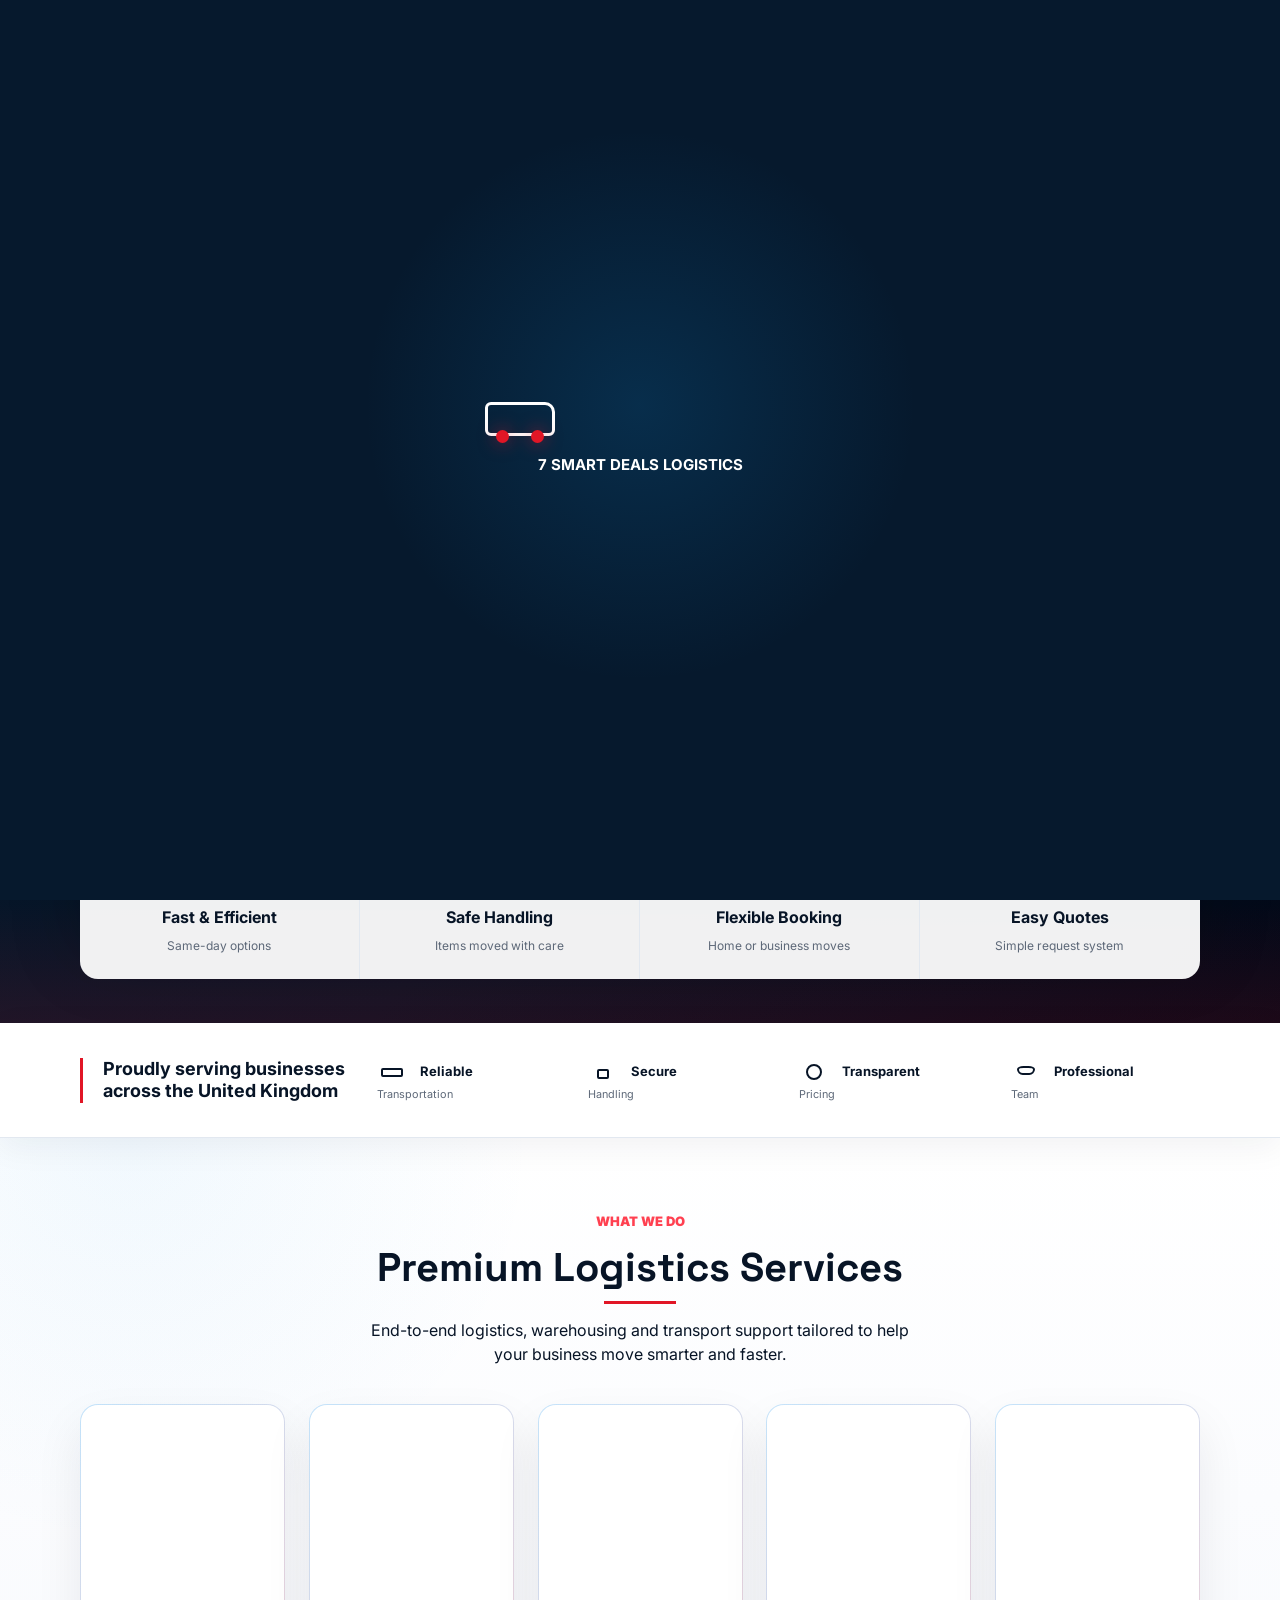
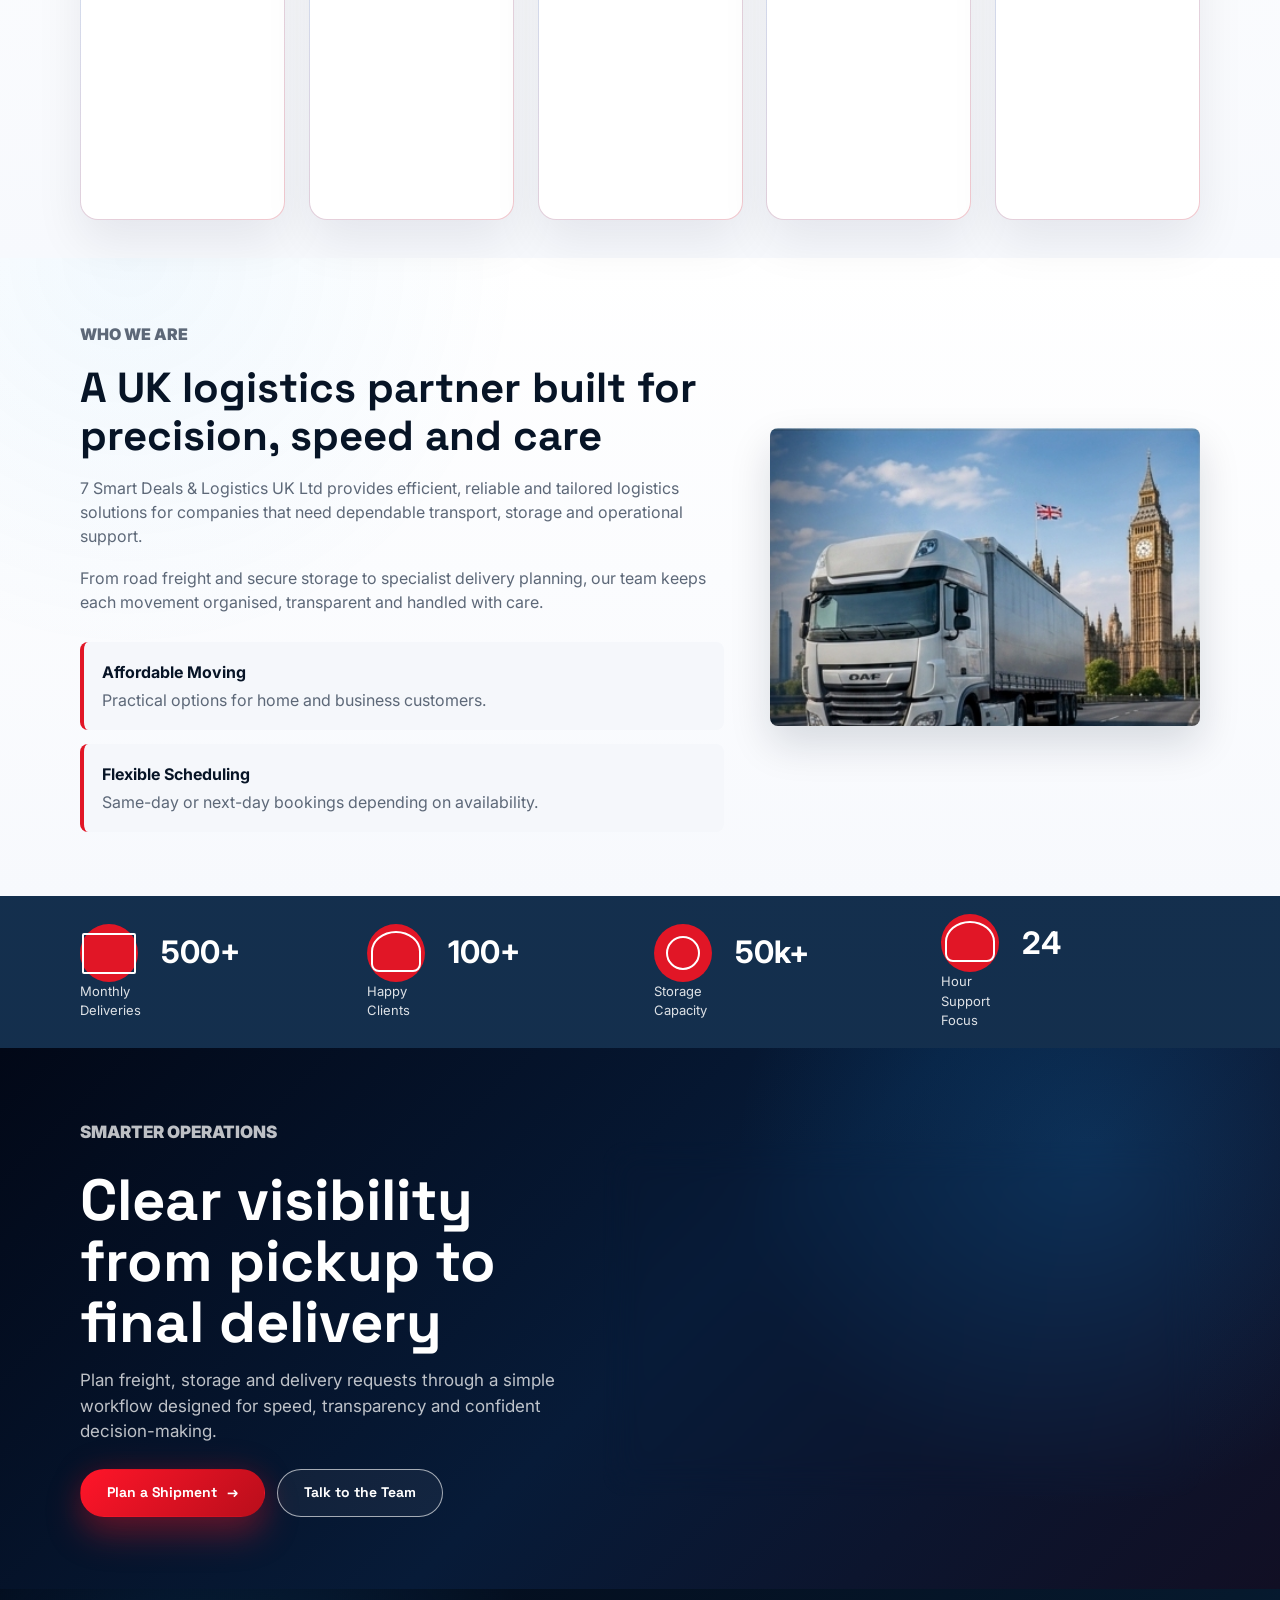
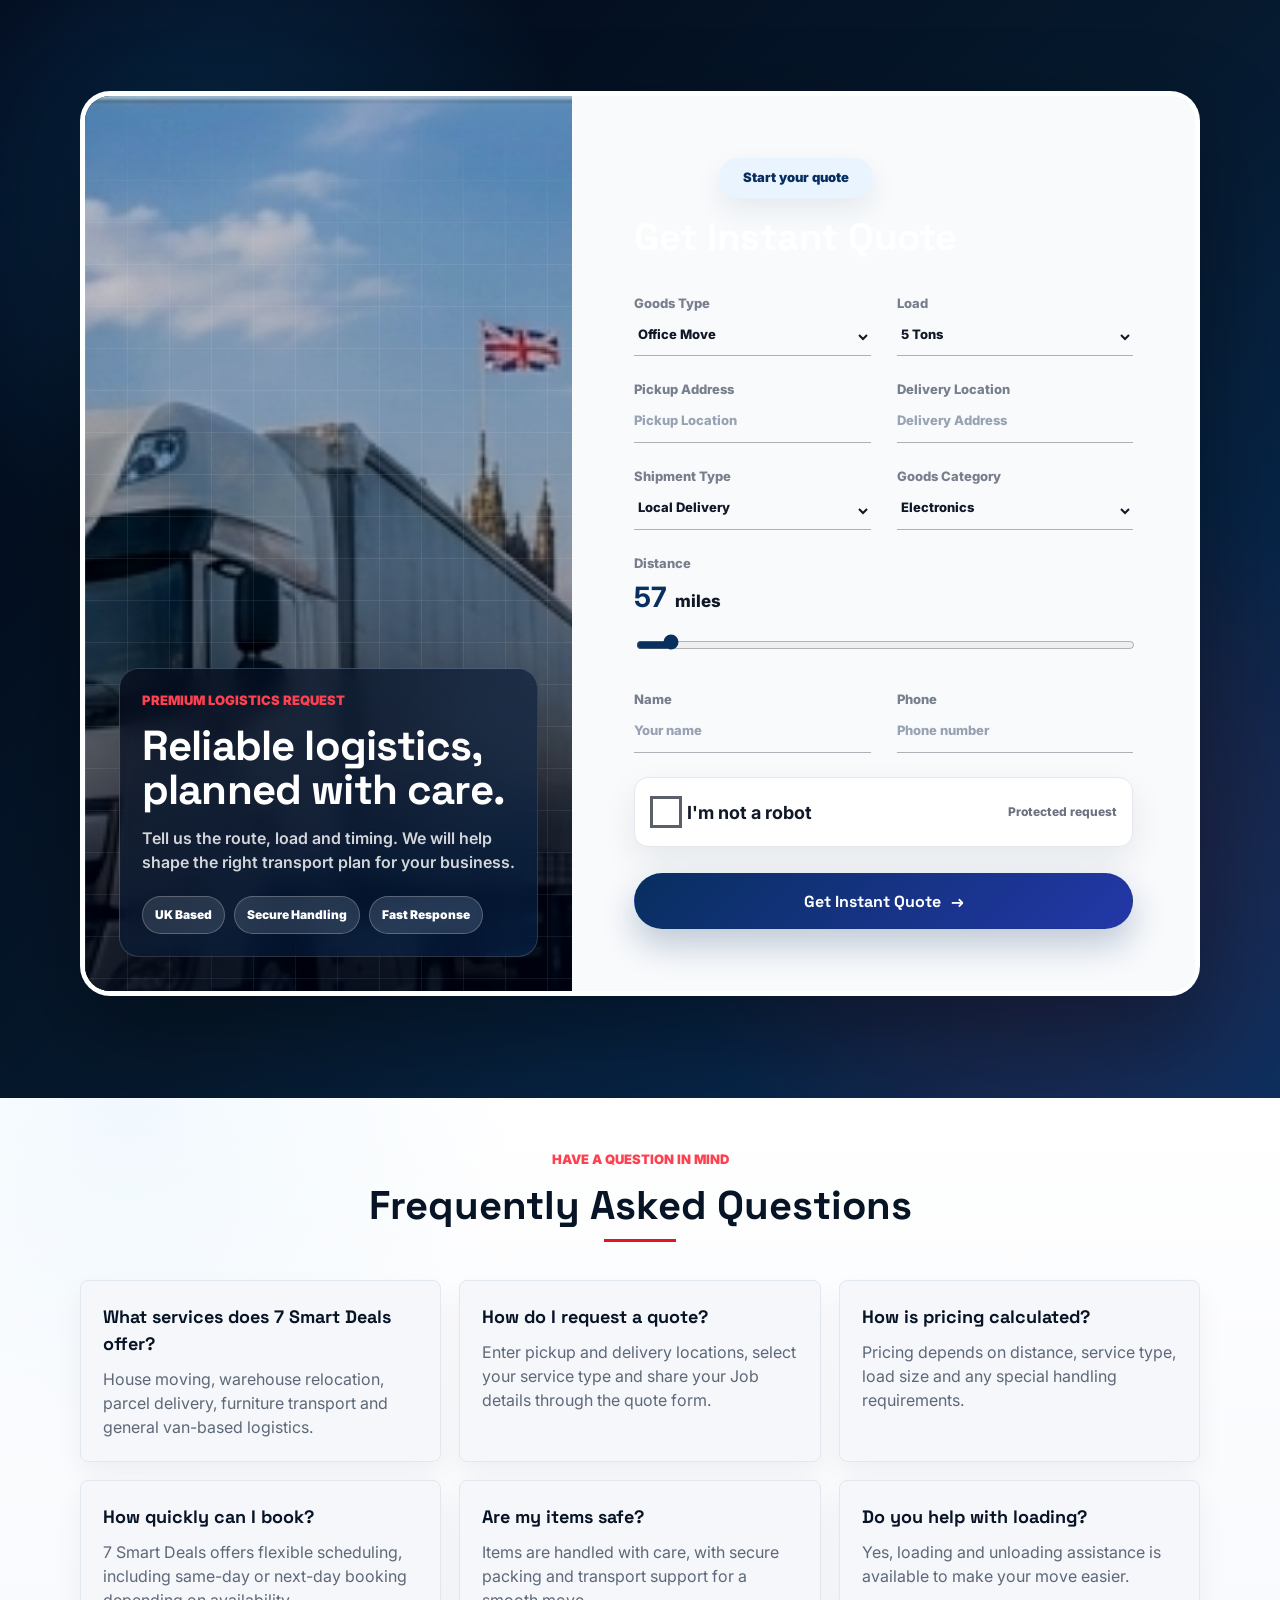
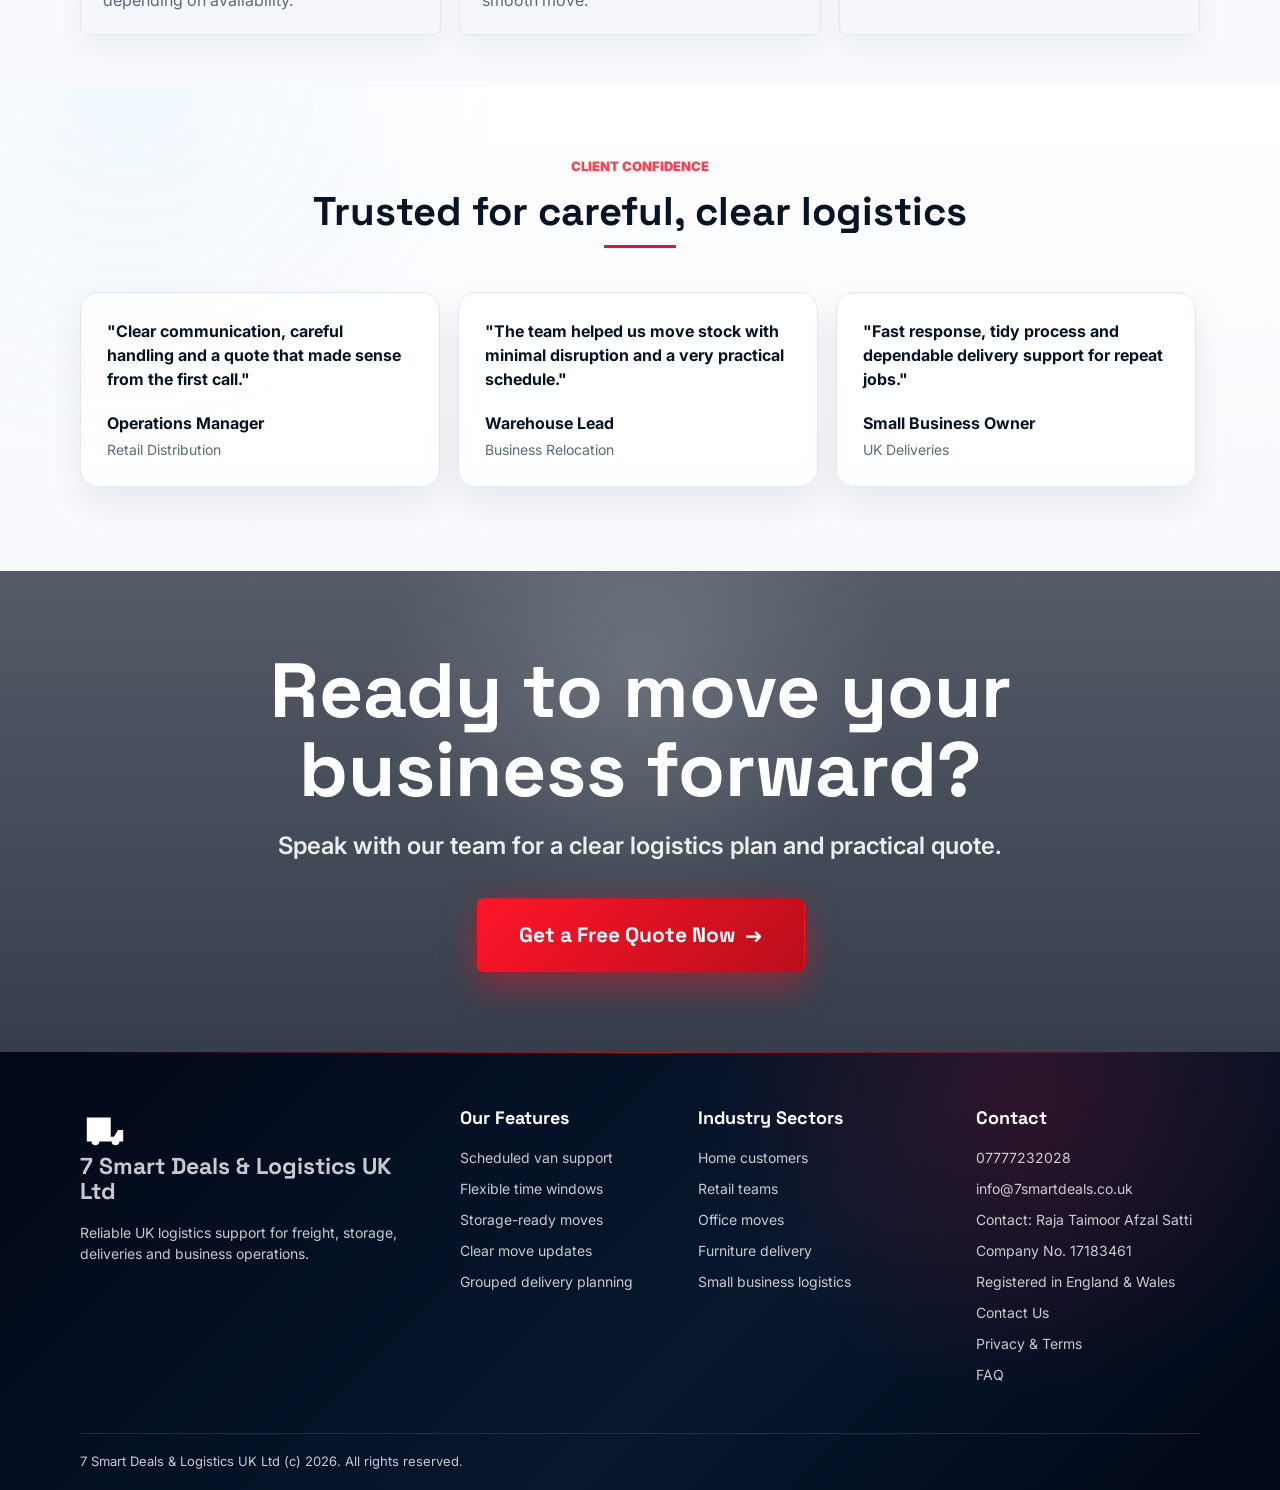
==== commit ef710452: "Add official company contact details" ====
--- a/index.html
+++ b/index.html
@@ -7,17 +7,17 @@
   <link rel="preconnect" href="https://fonts.googleapis.com">
   <link rel="preconnect" href="https://fonts.gstatic.com" crossorigin>
   <link href="https://fonts.googleapis.com/css2?family=Inter:wght@400;500;600;700;800;900&family=Space+Grotesk:wght@500;600;700&display=swap" rel="stylesheet">
-  <link rel="stylesheet" href="styles.css?v=smartdeals-21">
+  <link rel="stylesheet" href="styles.css?v=smartdeals-23">
 </head>
 <body>
   <div class="site-shell">
     <header class="topbar">
       <div class="container topbar__inner">
         <div class="topbar__group">
-          <a href="tel:01254000000">01254 000000</a>
+          <a href="tel:07777232028">07777232028</a>
           <a href="mailto:info@7smartdeals.co.uk">info@7smartdeals.co.uk</a>
         </div>
-        <div class="topbar__location">Cenver, Lancashire, UK</div>
+        <div class="topbar__location">Registered in England &amp; Wales</div>
       </div>
     </header>
 
@@ -51,7 +51,7 @@
             <p class="hero__copy">Reliable road freight, secure storage and practical business support delivered with care across the UK.</p>
             <div class="hero__actions">
               <a class="btn btn--primary" href="#services">Our Services <span aria-hidden="true">&rarr;</span></a>
-              <a class="btn btn--ghost" href="tel:01254000000">Call Us Now <span aria-hidden="true">&rarr;</span></a>
+              <a class="btn btn--ghost" href="tel:07777232028">Call Us Now <span aria-hidden="true">&rarr;</span></a>
             </div>
           </div>
           <div class="hero__visual">
@@ -250,13 +250,13 @@
         <div class="footer-brand"><a class="brand brand--footer" href="index.html"><span class="brand__mark"><svg viewBox="0 0 48 48" aria-hidden="true"><path d="M5 12h25v20h3.5l4-7H43v12h-4a4 4 0 0 1-8 0H18a4 4 0 0 1-8 0H5V12Z"/></svg></span><span class="brand__text">7 Smart Deals &amp; Logistics UK Ltd</span></a><p>Reliable UK logistics support for freight, storage, deliveries and business operations.</p></div>
         <div><h2>Our Features</h2><a href="#quote">Scheduled van support</a><a href="#quote">Flexible time windows</a><a href="#services">Storage-ready moves</a><a href="#quote">Clear move updates</a><a href="#services">Grouped delivery planning</a></div>
         <div><h2>Industry Sectors</h2><a href="contact.html">Home customers</a><a href="contact.html">Retail teams</a><a href="contact.html">Office moves</a><a href="contact.html">Furniture delivery</a><a href="contact.html">Small business logistics</a></div>
-        <div><h2>Contact</h2><a href="mailto:info@7smartdeals.co.uk">info@7smartdeals.co.uk</a><p>Cenver, Lancashire, UK</p><a href="contact.html">Contact Us</a><a href="contact.html">Privacy & Terms</a><a href="#services">FAQ</a></div>
+        <div><h2>Contact</h2><a href="tel:07777232028">07777232028</a><a href="mailto:info@7smartdeals.co.uk">info@7smartdeals.co.uk</a><p>Contact: Raja Taimoor Afzal Satti</p><p>Company No. 17183461</p><p>Registered in England &amp; Wales</p><a href="contact.html">Contact Us</a><a href="contact.html">Privacy & Terms</a><a href="#services">FAQ</a></div>
       </div>
       <div class="container footer-bottom"><p>7 Smart Deals & Logistics UK Ltd (c) 2026. All rights reserved.</p></div>
     </footer>
   </div>
   <script src="https://cdnjs.cloudflare.com/ajax/libs/gsap/3.12.5/gsap.min.js"></script>
   <script src="https://cdnjs.cloudflare.com/ajax/libs/gsap/3.12.5/ScrollTrigger.min.js"></script>
-  <script src="script.js?v=smartdeals-21"></script>
+  <script src="script.js?v=smartdeals-23"></script>
 </body>
 </html>
